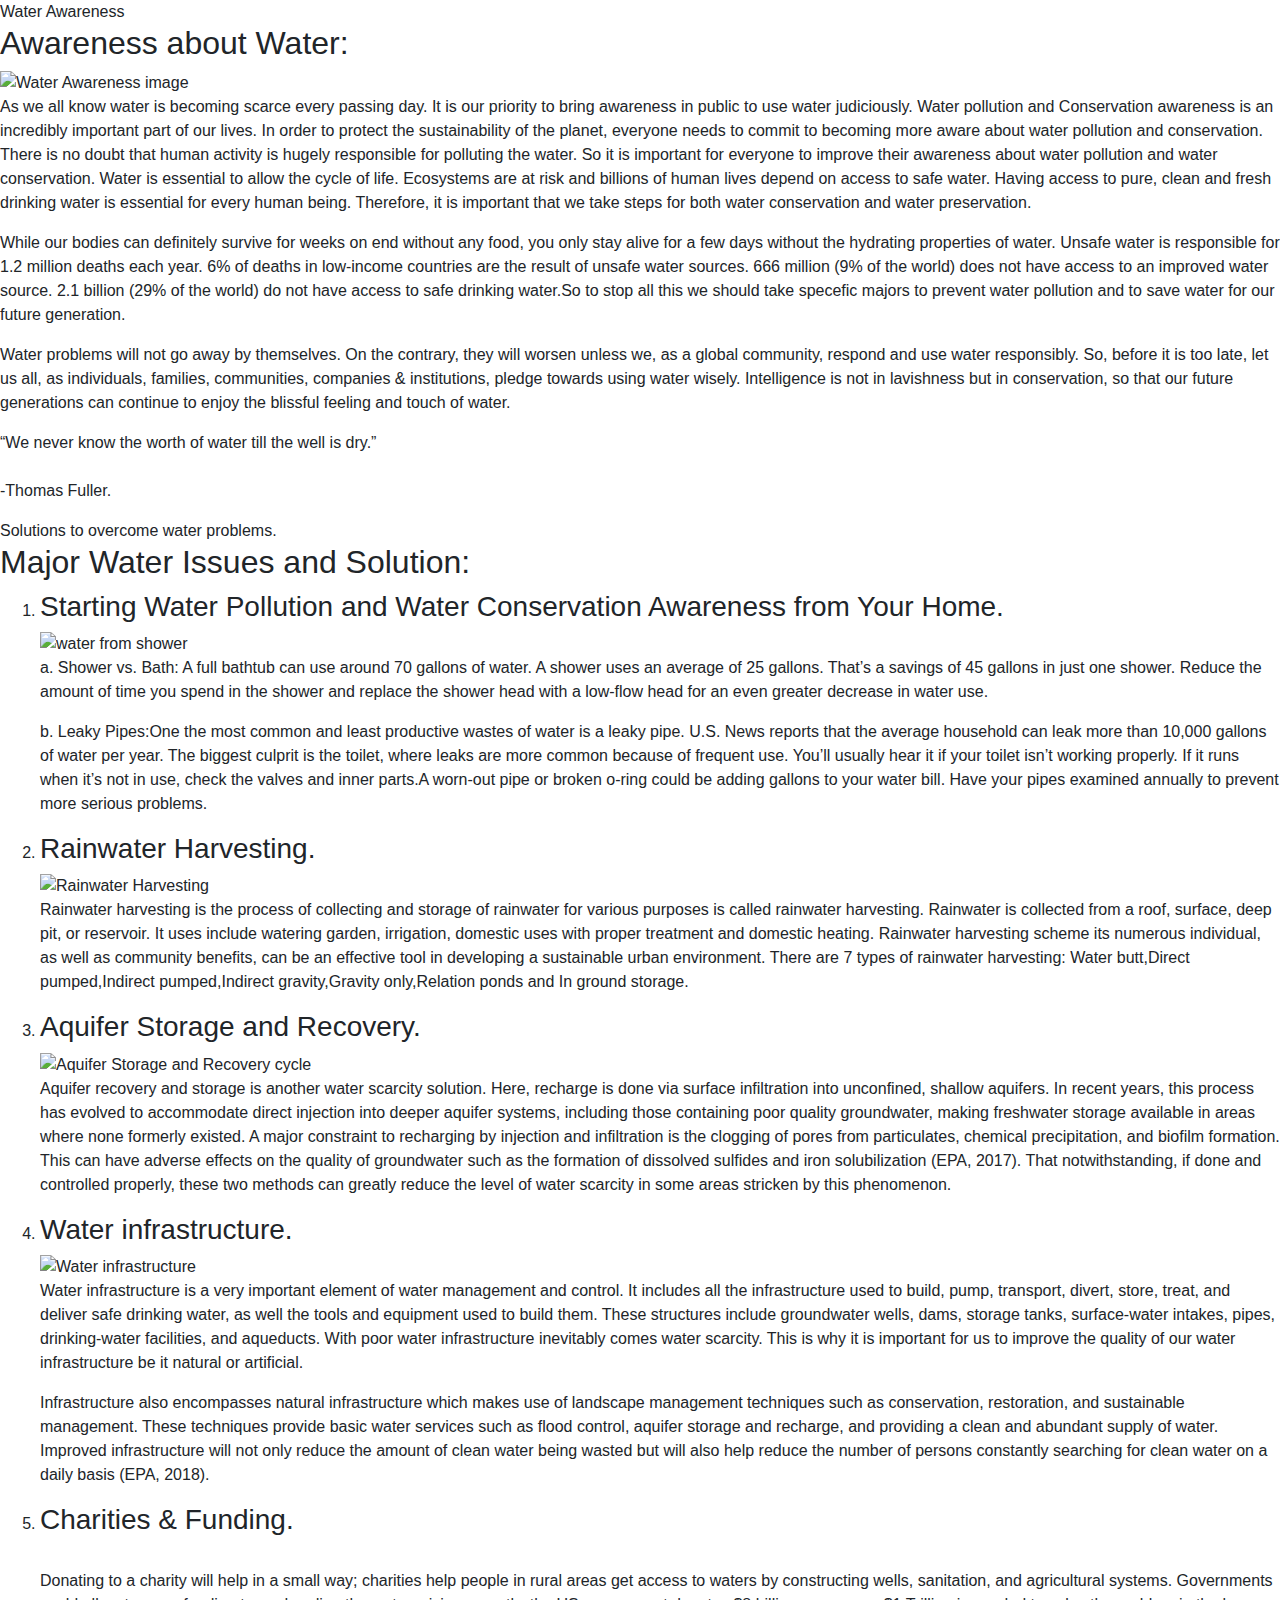
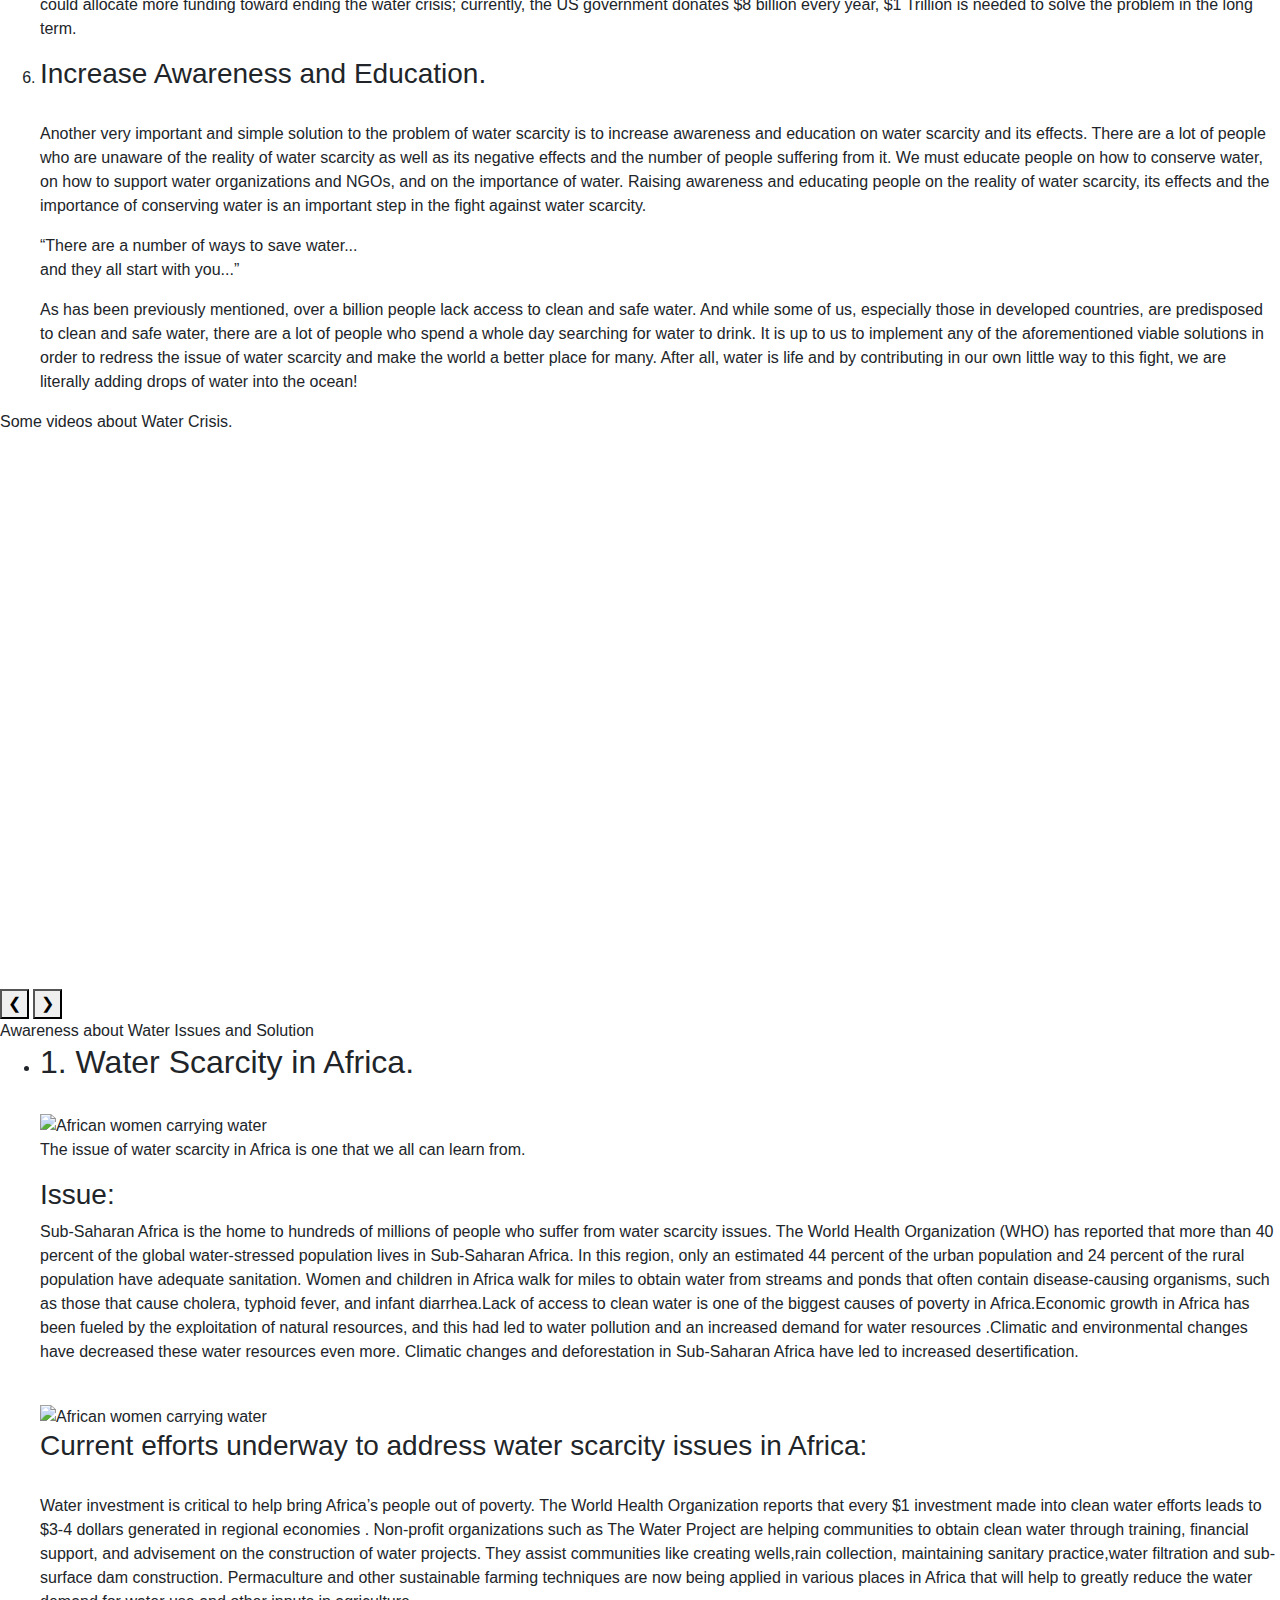
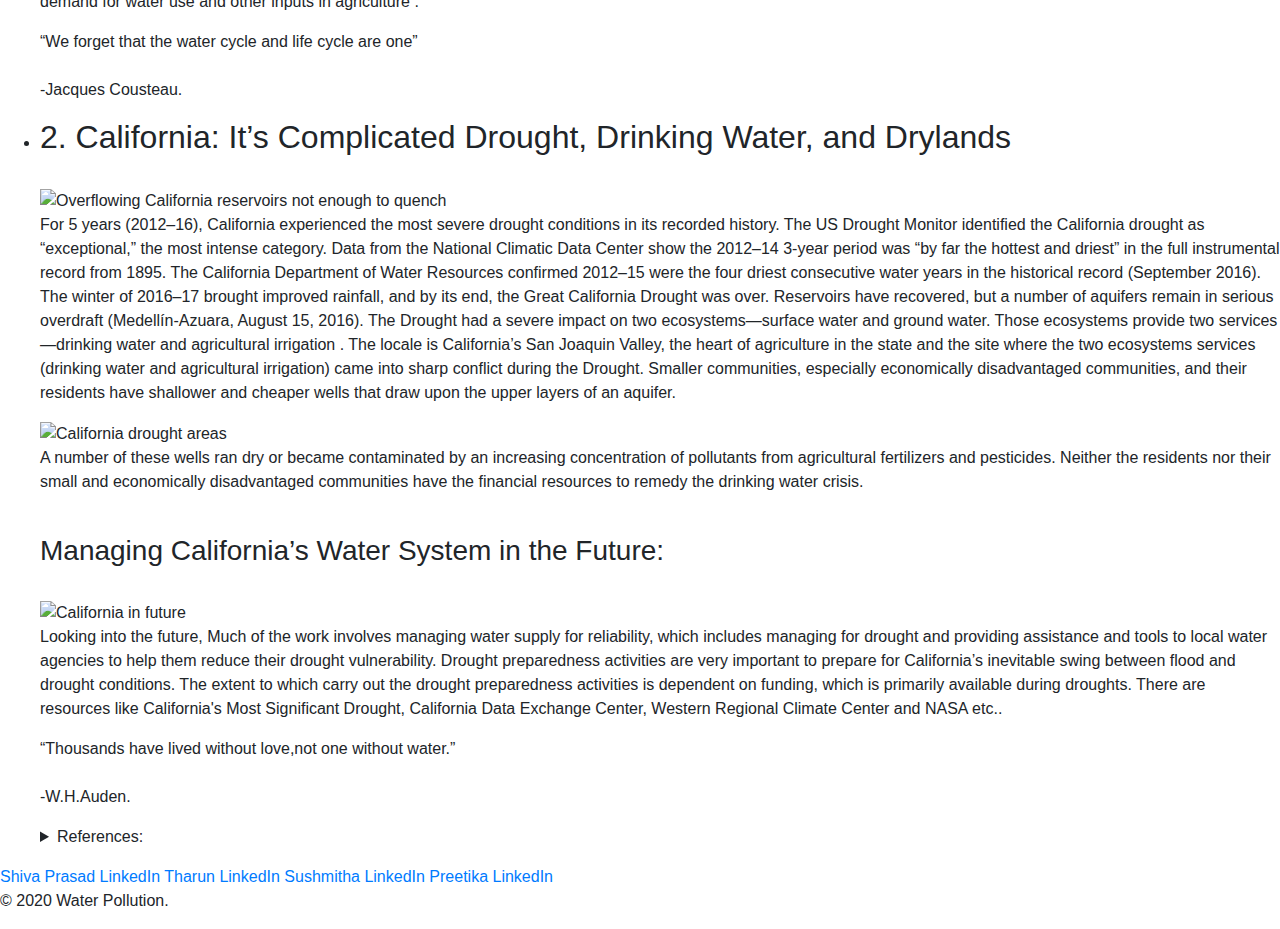
==== Awa.html @ 5475d21a "Add files via upload" ====
<!DOCTYPE html>
<html lang="en" dir="ltr">

<head>
    <meta charset="utf-8">
    <title>Awareness</title>

    <link rel="icon" href="faviconn.ico">
    <link href="https://fonts.googleapis.com/css2?family=Dancing+Script:wght@500&family=Sacramento&display=swap" rel="stylesheet">
    <link href="https://fonts.googleapis.com/css2?family=Ubuntu:wght@400&display=swap" rel="stylesheet">
    <link rel="stylesheet" href="https://stackpath.bootstrapcdn.com/bootstrap/4.5.2/css/bootstrap.min.css" integrity="sha384-JcKb8q3iqJ61gNV9KGb8thSsNjpSL0n8PARn9HuZOnIxN0hoP+VmmDGMN5t9UJ0Z" crossorigin="anonymous">

    <!-- Optional JavaScript -->
    <!-- jQuery first, then Popper.js, then Bootstrap JS -->
    <script src="https://code.jquery.com/jquery-3.5.1.slim.min.js" integrity="sha384-DfXdz2htPH0lsSSs5nCTpuj/zy4C+OGpamoFVy38MVBnE+IbbVYUew+OrCXaRkfj" crossorigin="anonymous"></script>
    <script src="https://cdn.jsdelivr.net/npm/popper.js@1.16.1/dist/umd/popper.min.js" integrity="sha384-9/reFTGAW83EW2RDu2S0VKaIzap3H66lZH81PoYlFhbGU+6BZp6G7niu735Sk7lN" crossorigin="anonymous"></script>
    <script src="https://stackpath.bootstrapcdn.com/bootstrap/4.5.2/js/bootstrap.min.js" integrity="sha384-B4gt1jrGC7Jh4AgTPSdUtOBvfO8shuf57BaghqFfPlYxofvL8/KUEfYiJOMMV+rV" crossorigin="anonymous"></script>
    <link href="https://fonts.googleapis.com/css2?family=Ubuntu:wght@400;700&display=swap" rel="stylesheet">
    <!-- fontawesome -->
    <link rel="stylesheet" href="https://pro.fontawesome.com/releases/v5.10.0/css/all.css" integrity="sha384-AYmEC3Yw5cVb3ZcuHtOA93w35dYTsvhLPVnYs9eStHfGJvOvKxVfELGroGkvsg+p" crossorigin="anonymous" />

    <!-- fonts -->
    <link href="https://fonts.googleapis.com/css2?family=Montserrat:wght@900&family=Ubuntu&display=swap" rel="stylesheet">
    <!-- stylesheet -->
    <link rel="stylesheet" type="text/css" href="Awa.css">
    
    
</head>

<body>
   


    <div class="container">
        <nav class="navbar fixed-top navbar-expand-lg navbar-dark">
            <a href="" class="navbar-brand"><i class="fas fa-hand-holding-water"></i> Save water</a>
            <button class="navbar-toggler" type="button" data-toggle="collapse" data-target="#navbarSupportedContent" aria-controls="navbarSupportedContent" aria-expanded="false" aria-label="Toggle navigation">
                <span class="navbar-toggler-icon"></span>
            </button>
            <div class="collapse navbar-collapse" id="navbarSupportedContent">
                <ul class="navbar-nav ml-auto">
                    <li class="nav-item"><a class="nav-link" href="#aboutus">About us</a></li>
                    <li class="nav-item dropdown">
                        <a class="nav-link dropdown-toggle" href="#" id="navbarDropdown" role="button" data-toggle="dropdown" aria-haspopup="true" aria-expanded="false">
                            Education
                        </a>
                        <div class="dropdown-menu" aria-labelledby="navbarDropdown">
                            <a class="dropdown-item" href="pollution.html">Pollution</a>

                            <a class="dropdown-item" href="#">Conservation</a>
                            <div class="dropdown-divider"></div>
                            <a class="dropdown-item" href="#">Awareness</a>
                        </div>
                    </li>
                    <li class="nav-item"><a class="nav-link">Survey</a></li>
                    <li class="nav-item"><a class="nav-link">News</a></li>
                </ul>
            </div>
        </nav>
    </div>
    <div class="intro">
        <div class="ptext">
            <span class="main-text">Water Awareness</span>
        </div>
    </div>
    <div>
        <h2 class="text_sub_heading section-dark">
            Awareness about Water:
        </h2>
        <section class="section section-dark">
            <img class="float_left_small" src="https://external-content.duckduckgo.com/iu/?u=https%3A%2F%2Ftse2.mm.bing.net%2Fth%3Fid%3DOIP.rm6UCIFudMTGlBUBMIWMFQHaEh%26pid%3DApi&f=1" alt="Water Awareness image">
            <p>As we all know water is becoming scarce every passing day. It is our priority to bring awareness in public to use water judiciously.
                Water pollution and Conservation awareness is an incredibly important part of our lives. In order to protect the sustainability of the planet, everyone needs to commit to becoming more aware about water pollution and conservation.
                There is no doubt that human activity is hugely responsible for polluting the water.
                So it is important for everyone to improve their awareness about water pollution and water conservation. Water is essential to allow the cycle of life. Ecosystems are at risk and billions of human lives depend on access to safe water.
                 Having access to pure, clean and fresh drinking water is essential for every human being.
                 Therefore, it is important that we take steps for both water conservation and water preservation.
                 </p>
                
            <p>While our bodies can definitely survive for weeks on end without any food, you only stay alive for a few days without the hydrating properties of water.
                Unsafe water is responsible for 1.2 million deaths each year.
               6% of deaths in low-income countries are the result of unsafe water sources.
               666 million (9% of the world) does not have access to an improved water source.
               2.1 billion (29% of the world) do not have access to safe drinking water.So to stop all this we should take specefic majors to prevent water pollution and to save water for our future generation.</p>
            <p>Water problems will not go away by themselves. On the contrary, they will worsen unless we,
                as a global community, respond and use water responsibly. So, before it is too late, let us all, as
                individuals, families, communities, companies & institutions, pledge towards using water
                wisely. Intelligence is not in lavishness but in conservation, so that our future generations can
                continue to enjoy the blissful feeling and touch of water.</p>
            <p class="para1">“We never know the worth of water till the well is dry.”<br><br>
            -Thomas Fuller.</p>

        </section>
    </div>
    <div class="img2">
        <div class="ptext">
            <span class="main-text">Solutions to overcome water problems.</span>

        </div>
    </div>
    <div class="section section-dark">
        <div>
            <h2 class="h2_text">Major Water Issues and Solution:</h2>
            <ol class="causes">
                <li>
                    <div class="major_causes">
                        <h3>Starting Water Pollution and Water Conservation Awareness from Your Home.</h3>
                        <img class="float_left_small" src="water4.png" alt="water from shower">
                        <p>a. Shower vs. Bath:
                            A full bathtub can use around 70 gallons of water. A shower uses an average of 25 gallons. That’s a savings of 45 gallons in just one shower.
                            Reduce the amount of time you spend in the shower and replace the shower head with a low-flow head for an even greater decrease in water use.
                        </p>
                        <p>b. Leaky Pipes:One the most common and least productive wastes of water is a leaky pipe. U.S. News reports that the average household can leak more than 10,000 gallons of water per year. The biggest culprit is the toilet, where leaks are more common because of frequent use. 
                            You’ll usually hear it if your toilet isn’t working properly. If it runs when it’s not in use, check the valves and inner parts.A worn-out pipe or broken o-ring could be adding gallons to your water bill. Have your pipes examined annually to prevent more serious problems. </p>
                    </div>
                </li>
                <li>
                    <div class="major_causes">
                        <h3>Rainwater Harvesting.</h3>
                        <img class="float_right_small" src="https://external-content.duckduckgo.com/iu/?u=http%3A%2F%2Fthepatriot.in%2Fwp-content%2Fuploads%2F2019%2F08%2FRain-Water-Harvesting-By-Surya-Solar-954x800.jpg&f=1&nofb=1" alt="Rainwater Harvesting">
                        <p>Rainwater harvesting is the process of collecting and storage of rainwater for various purposes is called rainwater harvesting.
                             Rainwater is collected from a roof, surface, deep pit, or reservoir. It uses include watering garden, irrigation, domestic uses with proper treatment and domestic heating.
                             Rainwater harvesting scheme its numerous individual, as well as community benefits, can be an effective tool in developing a sustainable urban environment.
                             There are 7 types of rainwater harvesting: Water butt,Direct pumped,Indirect pumped,Indirect gravity,Gravity only,Relation ponds and In ground storage.</p>
                             
                    </div>
                </li>
                <li>
                    <div class="major_causes">
                        <h3> Aquifer Storage and Recovery.</h3>
                        <img class="float_left_small" src="https://external-content.duckduckgo.com/iu/?u=https%3A%2F%2Fwww.researchgate.net%2Fprofile%2FGualbert_Oude_Essink%2Fpublication%2F272151148%2Ffigure%2Fdownload%2Ffig29%2FAS%3A613861698846743%401523367442348%2FSystem-of-Aquifer-Storage-and-Recovery-well-Maliva-and-Missimer-2010.png&f=1&nofb=1" alt="Aquifer Storage and Recovery cycle">
                        <p>Aquifer recovery and storage is another water scarcity solution. Here, recharge is done via surface infiltration into unconfined, shallow aquifers.
                            In recent years, this process has evolved to accommodate direct injection into deeper aquifer systems, including those containing poor quality groundwater, 
                            making freshwater storage available in areas where none formerly existed. A major constraint to recharging by injection and infiltration is the clogging of pores from particulates, chemical precipitation, and biofilm formation. This can have adverse effects on the quality of groundwater such as the formation of dissolved sulfides and iron solubilization (EPA, 2017).
                            That notwithstanding, if done and controlled properly, these two methods can greatly reduce the level of water scarcity in some areas stricken by this phenomenon.
                            </p>
                    </div>
                </li>
                <li>
                    <div class="major_causes">
                        <h3>Water infrastructure.</h3>
                        <img class="float_right_small" src="https://worldwaterreserve.com/wp-content/uploads/2018/06/architecture-1851116_1920.jpg" alt="Water infrastructure">
                        <p>Water infrastructure is a very important element of water management and control. It includes all the infrastructure used to build, pump, transport, divert, store, treat, and deliver safe drinking water, as well the tools and equipment used to build them.
                             These structures include groundwater wells, dams, storage tanks, surface-water intakes, pipes, drinking-water facilities, and aqueducts.
                              With poor water infrastructure inevitably comes water scarcity. This is why it is important for us to improve the quality of our water infrastructure be it natural or artificial.</p>
                            <p>Infrastructure also encompasses natural infrastructure which makes use of landscape management techniques such as conservation, restoration, and sustainable management.
                             These techniques provide basic water services such as flood control, aquifer storage and recharge, and providing a clean and abundant supply of water. 
                             Improved infrastructure will not only reduce the amount of clean water being wasted but will also help reduce the number of persons constantly searching for clean water on a daily basis (EPA, 2018).</p>

                    </div>
                </li>
                <li>
                    <div class="major_causes">
                        <h3>Charities & Funding.</h3>
                        <img class="float_left_small" src="https://external-content.duckduckgo.com/iu/?u=https%3A%2F%2Fwww.sbs.com.au%2Ftopics%2Fsites%2Fsbs.com.au.topics%2Ffiles%2Fstyles%2Ffull%2Fpublic%2Fgettyimages-846330808.jpg%3Fitok%3DHHO8TSIQ%26mtime%3D1512951539&f=1&nofb=1" alt="">
                        <p>Donating to a charity will help in a small way; charities help people in rural areas get access to waters by constructing wells, sanitation, and agricultural systems.
                            Governments could allocate more funding toward ending the water crisis; currently,
                             the US government donates $8 billion every year, $1 Trillion is needed to solve the problem in the long term.
                        </p>
                    </div>
                </li>
                <li>
                    <div class="major_causes">
                        <h3>Increase Awareness and Education.</h3>
                        <img class="float_right_small" src="https://worldwaterreserve.com/wp-content/uploads/2018/06/woman-s-eyes.webp" alt="">
                        <p>Another very important and simple solution to the problem of water scarcity is to increase awareness and education on water scarcity and its effects.
                             There are a lot of people who are unaware of the reality of water scarcity as well as its negative effects and the number of people suffering from it. We must educate people on how to conserve water,
                              on how to support water organizations and NGOs, and on the importance of water. Raising awareness and educating people on the reality of water scarcity,
                             its effects and the importance of conserving water is an important step in the fight against water scarcity.</p>

                    </div>
                </li>
                <p class="para1">“There are a number of ways to save water...<br>and they all start with you...”</p>
                    <div class="major_causes">
                        <p>As has been previously mentioned, over a billion people lack access to clean and safe water. And while some of us,
                             especially those in developed countries, are predisposed to clean and safe water, there are a lot of people who spend a whole day searching for water to drink.
                              It is up to us to implement any of the aforementioned viable solutions in order to redress the issue of water scarcity and make the world a better place for many. After all, water is life and by contributing in our own little way to this fight, we are literally adding drops of water into the ocean!

                        </p>
                    </div>
            </ol>
        </div>
    </div>

    <div class="img3">
        <div class="ptext">
            <span class="main-text">Some videos about Water Crisis.</span>

        </div>
    </div>
    <section>

        <div class="content display-container">

            <iframe id="video" class="mySlides" width="800" height="555" src="https://www.youtube-nocookie.com/embed/C65iqOSCZOY" frameborder="0" allow="accelerometer; autoplay; clipboard-write; encrypted-media; gyroscope; picture-in-picture" allowfullscreen></iframe>
            
            <iframe id="video" class="mySlides" width="800" height="555" src="https://www.youtube-nocookie.com/embed/H0hk_5Plv5U" frameborder="0" allow="accelerometer; autoplay; clipboard-write; encrypted-media; gyroscope; picture-in-picture" allowfullscreen></iframe>

            <iframe id="video" class="mySlides" width="800" height="555" src="https://www.youtube-nocookie.com/embed/USUCHHdmlIc" frameborder="0" allow="accelerometer; autoplay; clipboard-write; encrypted-media; gyroscope; picture-in-picture" allowfullscreen></iframe>
            
            <iframe id="video" class="mySlides" width="800" height="555" src="https://www.youtube-nocookie.com/embed/2NFrHVjAs_g" frameborder="0" allow="accelerometer; autoplay; clipboard-write; encrypted-media; gyroscope; picture-in-picture" allowfullscreen></iframe>
            
            <iframe id="video" class="mySlides" width="800" height="555" src="https://www.youtube-nocookie.com/embed/lrst59O9Q1Q" frameborder="0" allow="accelerometer; autoplay; clipboard-write; encrypted-media; gyroscope; picture-in-picture" allowfullscreen></iframe>

              
          <button id="button" class="display-left" onclick="plusDivs(-1)">&#10094;</button>

          <button id="button" class="display-right" onclick="plusDivs(1)">&#10095;</button>
        
        </div>
        <script src="Awa.js" type="text/javascript"></script>
            
        
       
    </section>
    <div class="img4">
        <div class="ptext">
            <span class="main-text">Awareness about Water Issues and Solution</span>

        </div>
    </div>
    <section>
        <div class="section-dark section">
            <div class="">
                <ul>
                    <li>
                        <div class="major_causes">
                            <h2>1. Water Scarcity in Africa.</h2><br>
                            <img class="float_left_small" src="https://external-content.duckduckgo.com/iu/?u=https%3A%2F%2Fcms.qz.com%2Fwp-content%2Fuploads%2F2017%2F07%2Fwater.jpg%3Fquality%3D75%26strip%3Dall%26w%3D1400&f=1&nofb=1" alt="African women carrying water">
                            <p>The issue of water scarcity in Africa is one that we all can learn from. </p>
                            <h3>Issue:</h3><p>Sub-Saharan Africa is the home to hundreds of millions of people who suffer from water scarcity issues. The World Health Organization (WHO) has reported that more than 40 percent of the global water-stressed population lives in Sub-Saharan Africa.
                                 In this region, only an estimated 44 percent of the urban population and 24 percent of the rural population have adequate sanitation.
                                 Women and children in Africa walk for miles to obtain water from streams and ponds that often contain disease-causing organisms,
                                  such as those that cause cholera, typhoid fever, and infant diarrhea.Lack of access to clean water is one of the biggest causes of poverty in Africa.Economic growth in Africa has been fueled by the exploitation of natural resources, and this had led to water pollution and an increased demand for water resources .Climatic and environmental changes have decreased these water resources even more. 
                                  Climatic changes and deforestation in Sub-Saharan Africa have led to increased desertification.  </p><br>
                                  <img class="float_right_small" src="https://greentumble.com/wp-content/uploads/2015/09/watering-crop-africa.jpg" alt="African women carrying water">
                                  <h3>Current efforts underway to address water scarcity issues in Africa:</h3><br>
                                  <p>Water investment is critical to help bring Africa’s people out of poverty. 
                                      The World Health Organization reports that every $1 investment made into clean water efforts leads to $3-4 dollars generated in regional economies .
                                      Non-profit organizations such as The Water Project are helping communities to obtain clean water through training, financial support, and advisement on the construction of water projects. 
                                      They assist communities like creating wells,rain collection, maintaining sanitary practice,water filtration and sub-surface dam construction.
                                      Permaculture and other sustainable farming techniques are now being applied in various places in Africa that will help to greatly reduce the water demand for water use and other inputs in agriculture .
                                </p>
                        </div>
                    </li>
                    <p class="para1">“We forget that the water cycle and life cycle are one”<br><br>
                        -Jacques Cousteau.</p>
                    <li>
                        <div class="major_causes">
                            <h2>2. California: It’s Complicated Drought, Drinking Water, and Drylands</h2><br>
                            <img class="float_left_small"src="https://external-content.duckduckgo.com/iu/?u=http%3A%2F%2Fstatic.nautil.us%2F6676_28bda53c86d37e275a3ebfdc113b1f59.jpg&f=1&nofb=1" alt="Overflowing California reservoirs not enough to quench">
                            <p> For 5 years (2012–16), California experienced the most severe drought conditions in its recorded history.
                                The US Drought Monitor identified the California drought as “exceptional,” the most intense category. Data from the National Climatic Data Center show the 2012–14 3-year period was “by far the hottest and driest” in the full instrumental record from 1895.
                                The California Department of Water Resources confirmed 2012–15 were the four driest consecutive water years in the historical record (September 2016). The winter of 2016–17 brought improved rainfall, and by its end, the Great California Drought was over.
                                Reservoirs have recovered, but a number of aquifers remain in serious overdraft (Medellín-Azuara, August 15, 2016). The Drought had a severe impact on two ecosystems—surface water and ground water. Those ecosystems provide two services—drinking water and agricultural irrigation .
                                The locale is California’s San Joaquin Valley, the heart of agriculture in the state and the site where the two ecosystems services (drinking water and agricultural irrigation) came into sharp conflict during the Drought. Smaller communities, especially economically disadvantaged communities, and their residents have shallower and cheaper wells that draw upon the upper layers of an aquifer.
                                </p>
                                <img class="image"src="https://external-content.duckduckgo.com/iu/?u=https%3A%2F%2Fcdn1.dailyhealthpost.com%2Fwp-content%2Fuploads%2F2015-07-08-water-supply-solution-for-california-drought-11239-2-fb-2.jpg&f=1&nofb=1" alt="California drought areas">
                                <p>
                                    A number of these wells ran dry or became contaminated by an increasing concentration of pollutants from agricultural fertilizers and pesticides. Neither the residents nor their small and economically disadvantaged communities have the financial resources to remedy the drinking water crisis. </p><br>
                            <h3>Managing California’s Water System in the Future:</h3><br>
                            <img class="float_right_small"src="https://external-content.duckduckgo.com/iu/?u=http%3A%2F%2Fgdb.voanews.com%2F8AFAAE77-52DC-4B50-98BA-E58837B41E29_mw1024_s_n.png&f=1&nofb=1" alt=" California in future ">
                            <p> Looking into the future, Much of the work involves managing water supply for reliability, which includes managing for drought and providing assistance and tools to local water agencies to help them reduce their drought vulnerability. Drought preparedness activities are very important to prepare for California’s inevitable swing between flood and drought conditions.
                            The extent to which carry out the drought preparedness activities is dependent on funding, which is primarily available during droughts.
                        There are resources like California's Most Significant Drought, California Data Exchange Center, Western Regional Climate Center and NASA etc.. </p>
                        </div>
                    </li>
                    <p class="para1">“Thousands have lived without love,not one without water.”<br><br>
                        -W.H.Auden.</p>
                        <details >
                            <summary class="reference">References:</summary>
                                <ol>
                                    <li>Wheeler, W. (2012, December 2). Global water crisis: too little, too much, or lack of a plan?. Christian Science Monitor. p. N.PAG.</li>
                                    <li>California Energy Commission, California's Water-Energy Relationship (November 2005),
                                        p.8</li>
                                    <li>Das, M. 2007. Clean India action for water, www.google.com</li>
                                    <li>Water - Use It Wisely. U.S. multi-city public outreach program. Park & Co., Phoenix, AZ.
                                        Accessed 2010-02-02.</li>
                                    <li>Environment & water India, 2000. 3rd Annual International Exhibition, Conference.</li>
                                    <li>Geerts, S., Raes, D., 2009. Deficit irrigation as an on-farm strategy to maximize crop water
                                        productivity in dry areas. Agric. Water Manage. 96, 1275-1284.</li>
                                    <li>A fresh approach to water. (2008). Nature, 452(7185), 253.</li>
                                </ol>
                        </details>
        </div>
    </section>
    <div class="">

    </div>



    <div class="bottom-container">
        <a class="footer-link" href="https://thoptharun.engineer/">Shiva Prasad LinkedIn</a>
        <a class="footer-link" href="https://www.linkedin.com/in/tharun-badavath-19942317b/">Tharun LinkedIn</a>
        <a class="footer-link" href="https://www.instagram.com/tharun_nayak14//">Sushmitha LinkedIn</a>
        <a class="footer-link" href="https://thoptharun.engineer/">Preetika LinkedIn</a>

    </div>
    <p class="copy">© 2020 Water Pollution.</p>
</body>

</html>
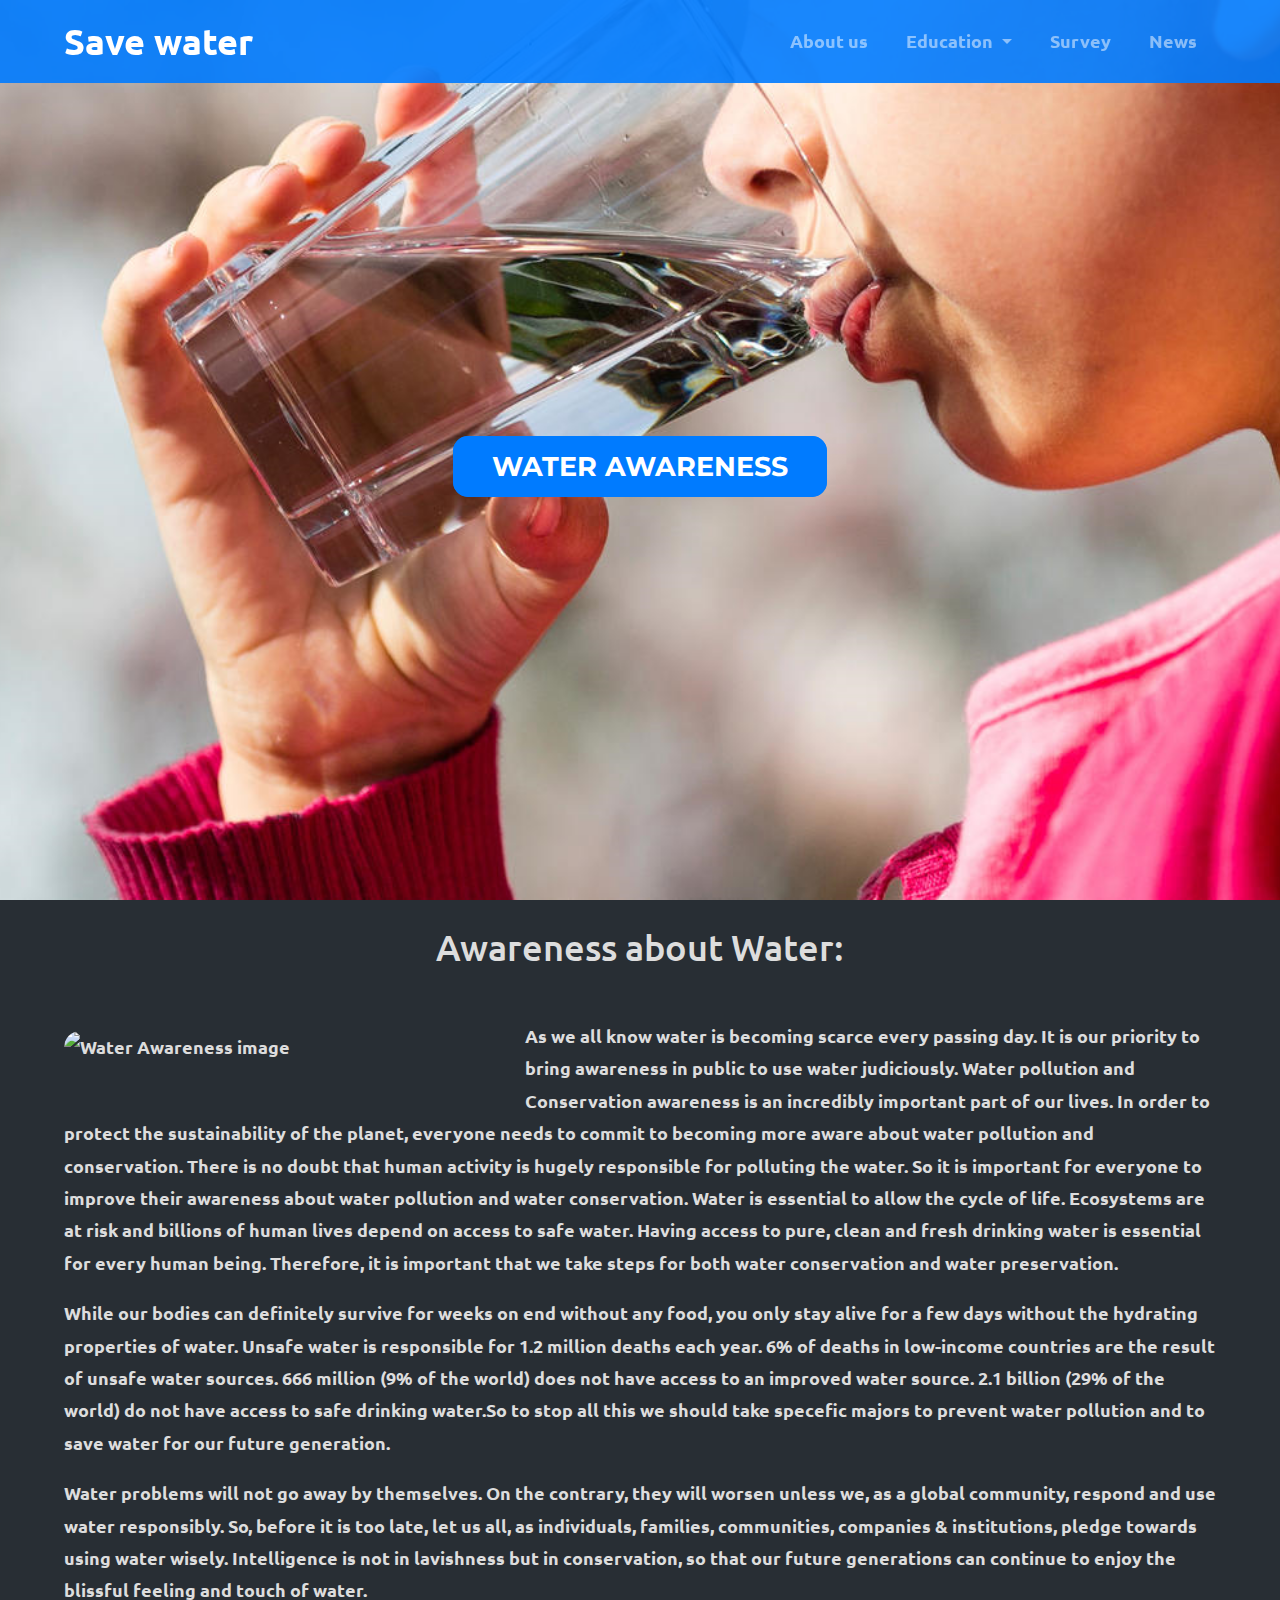
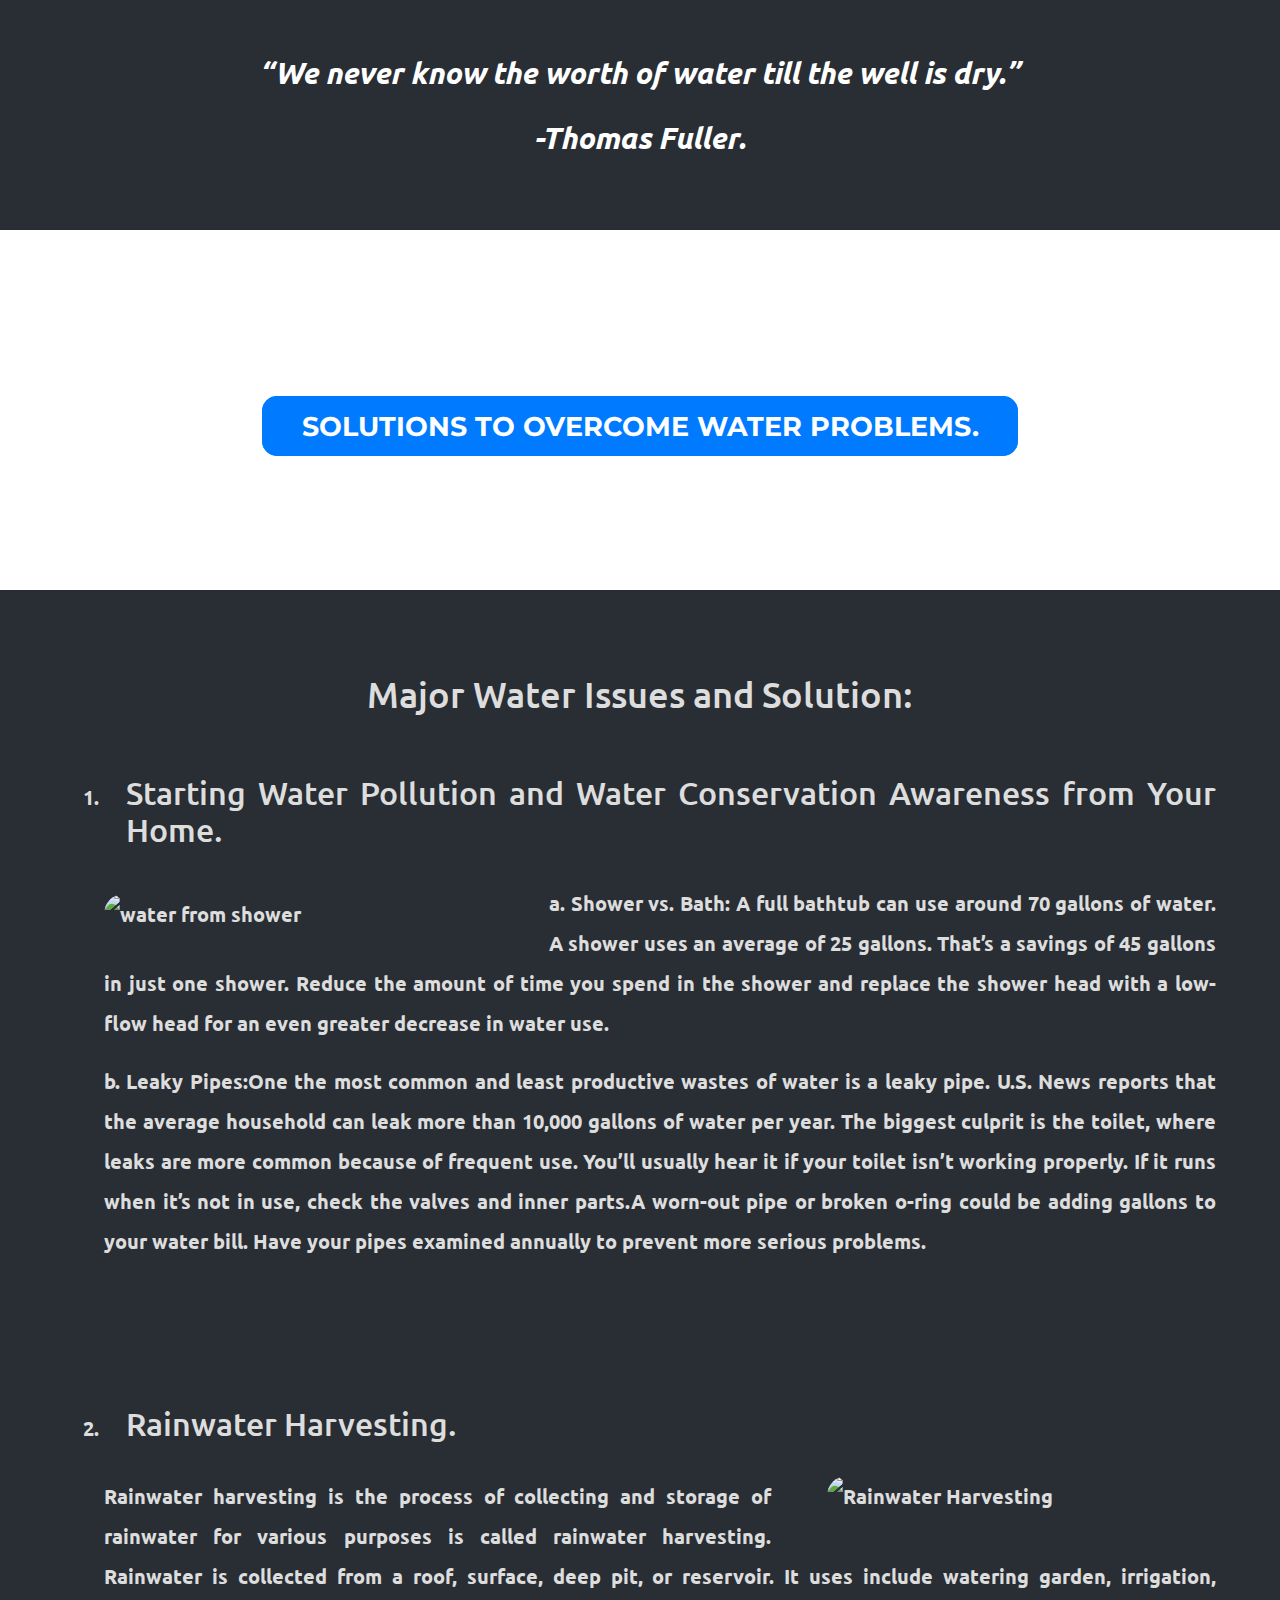
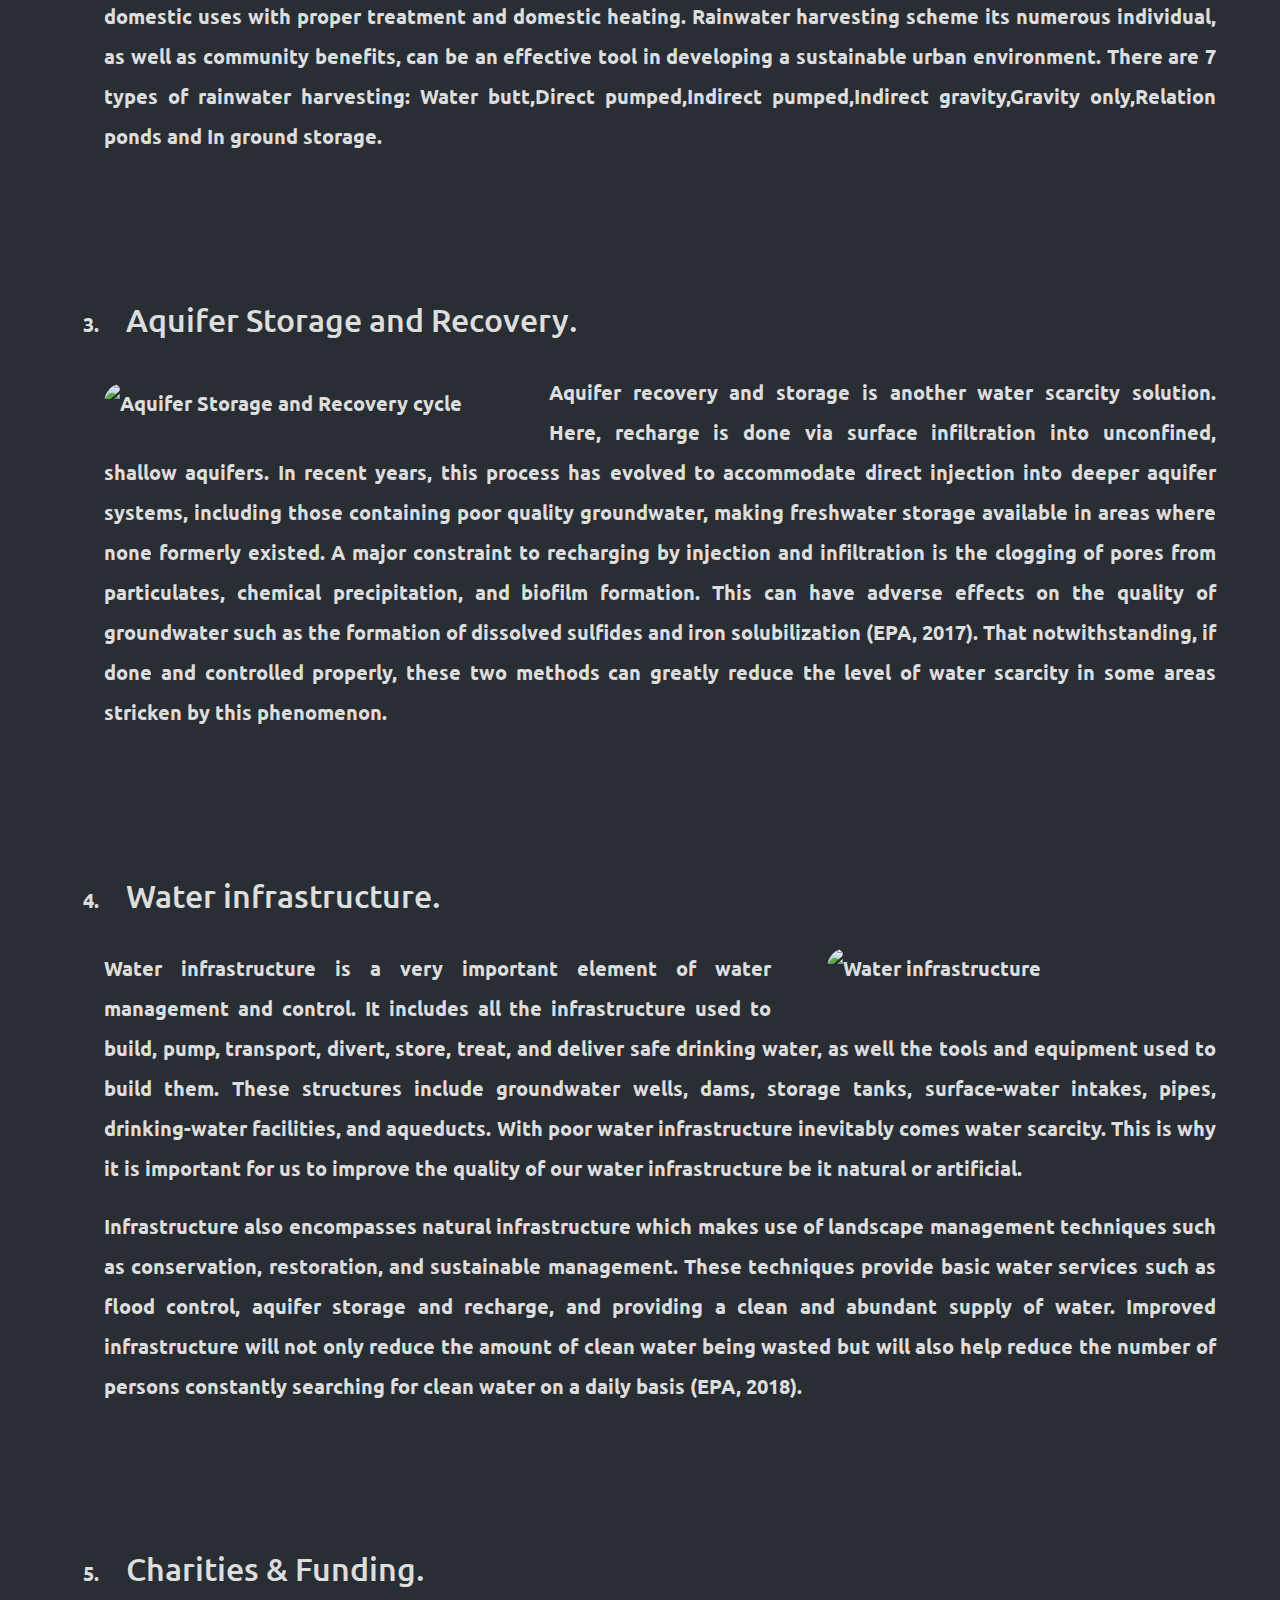
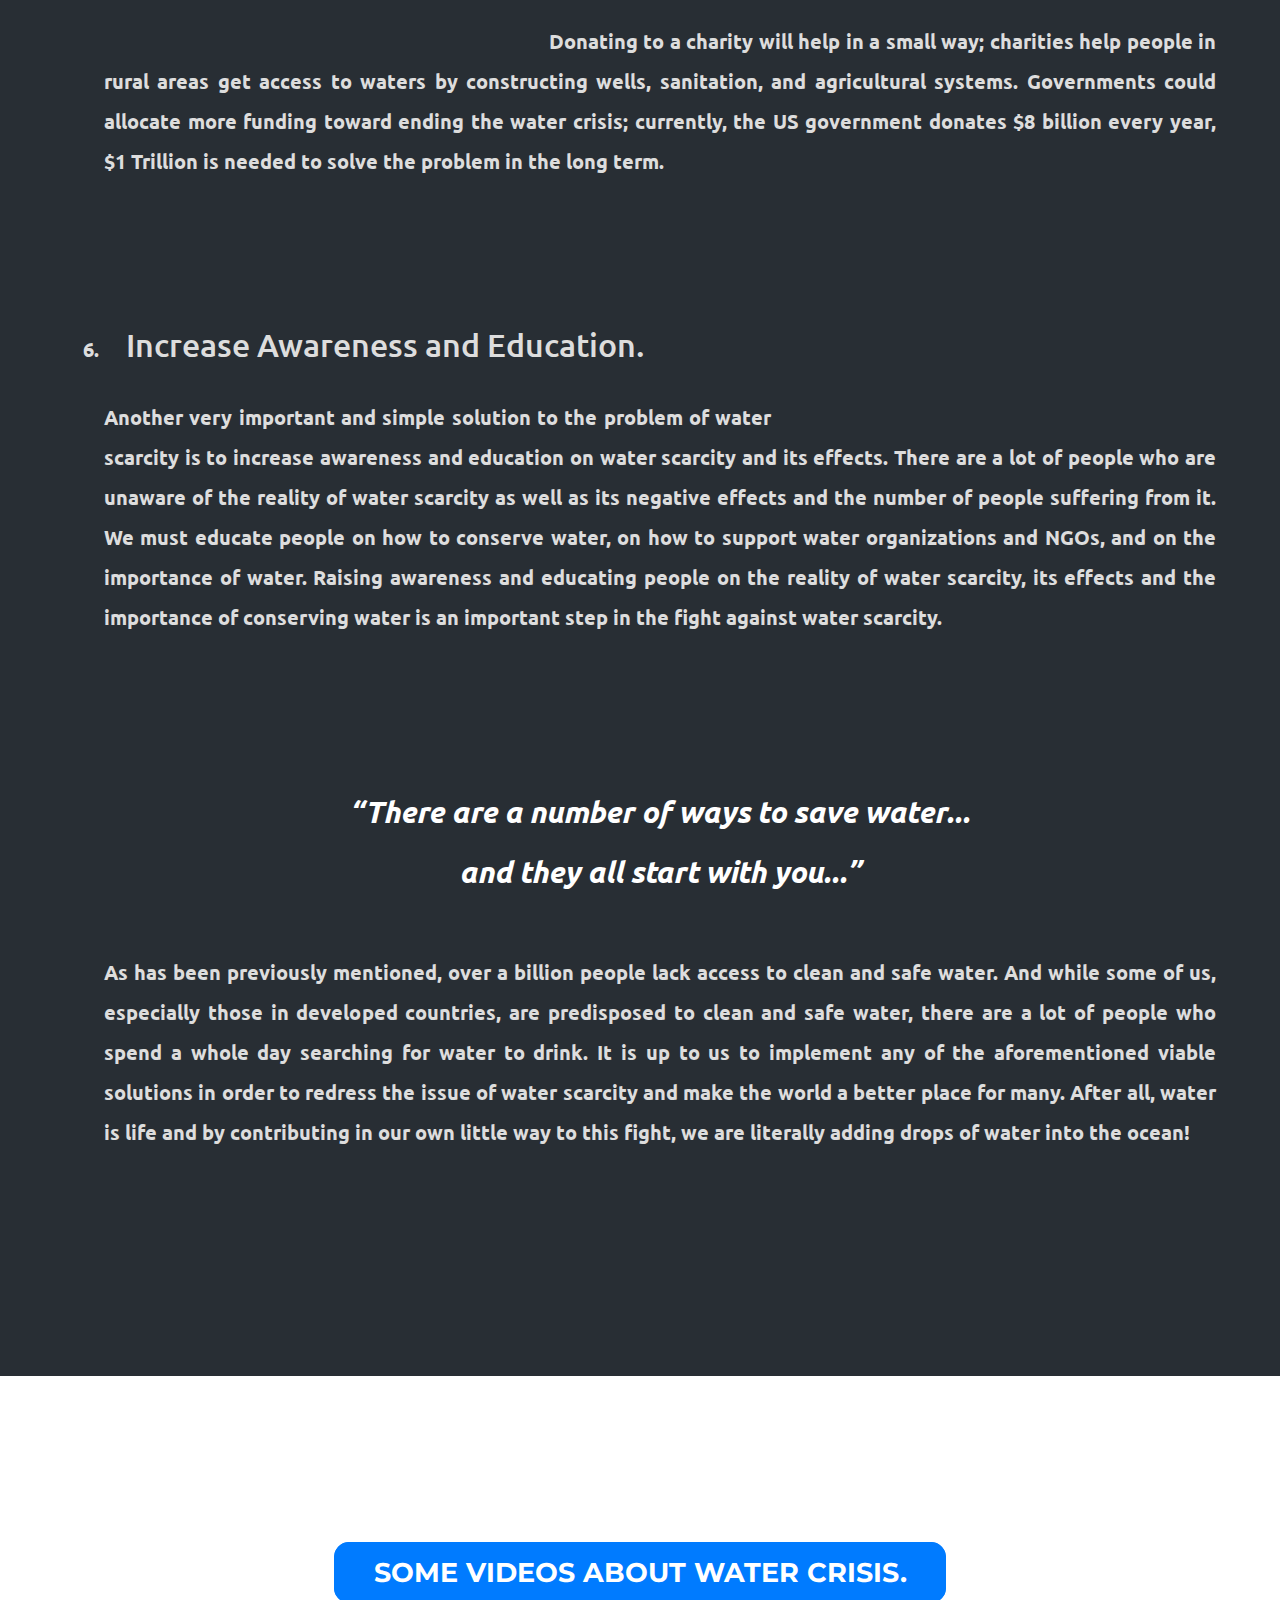
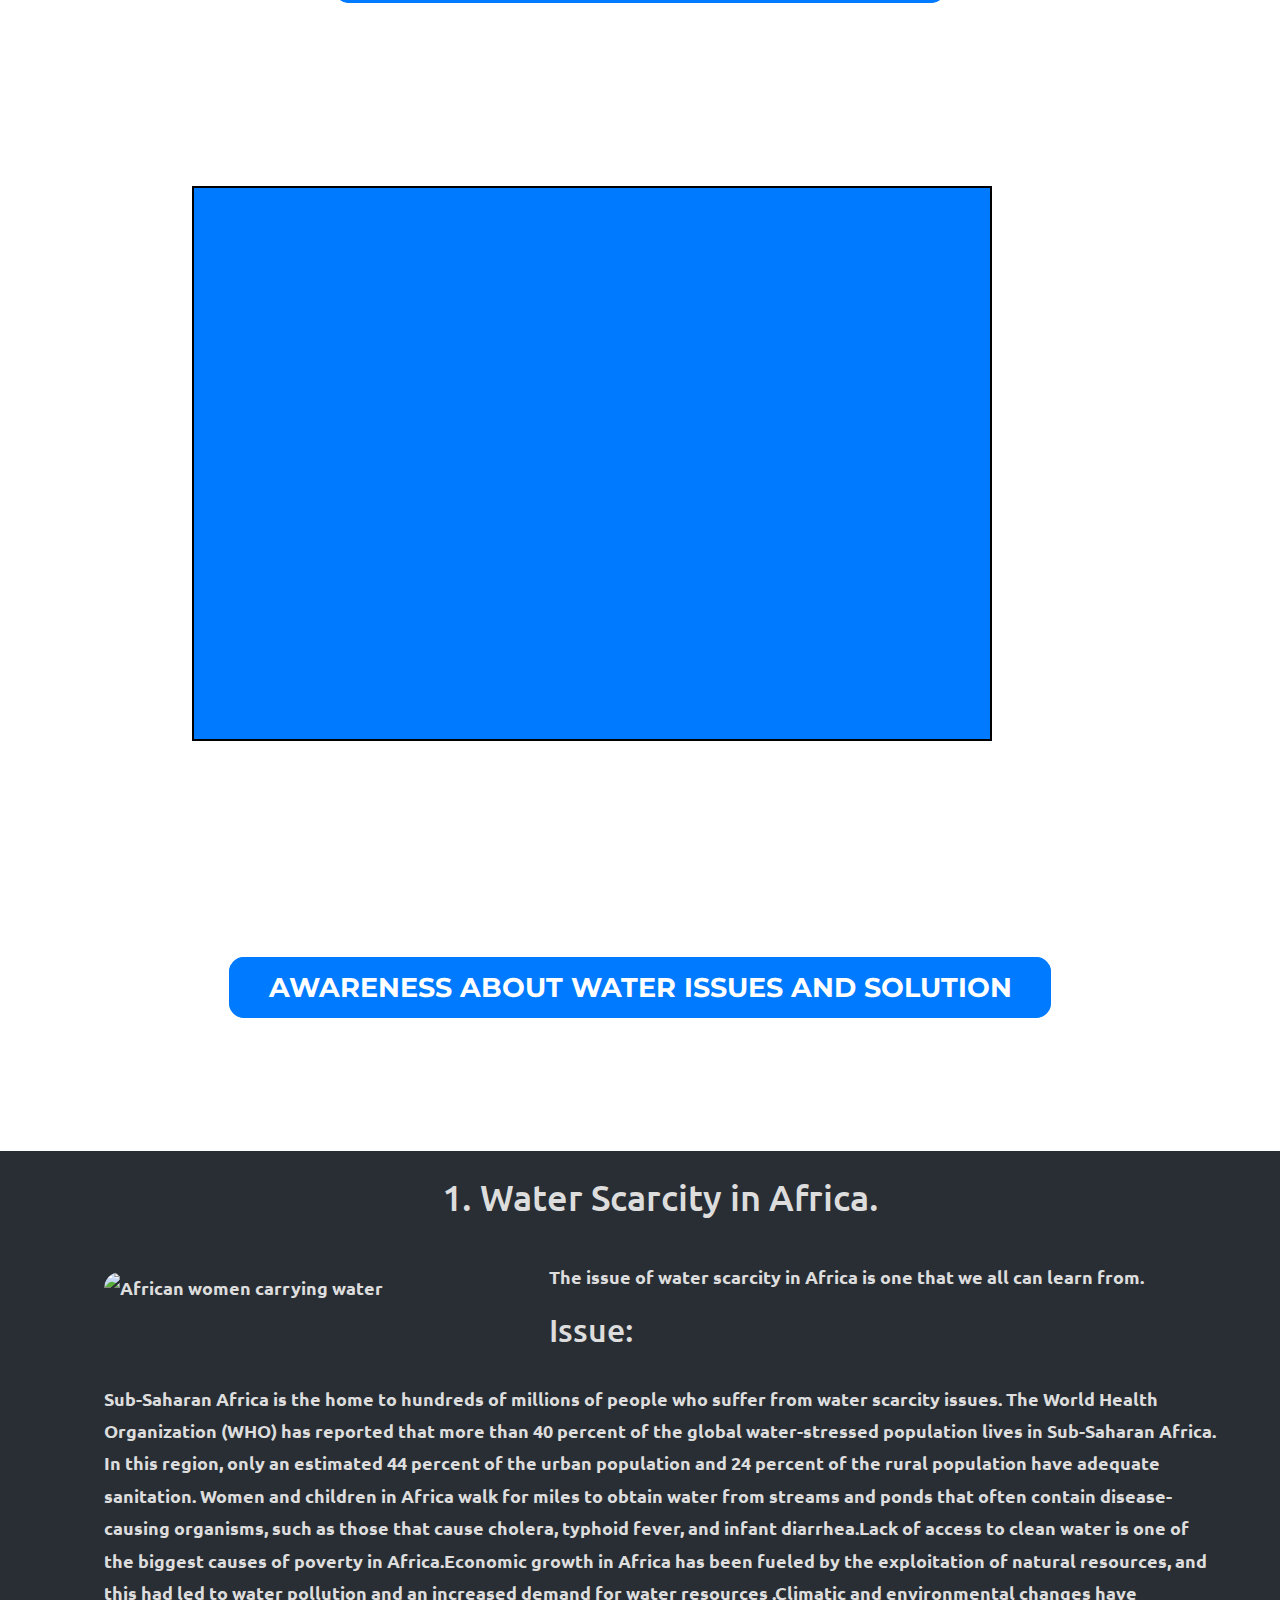
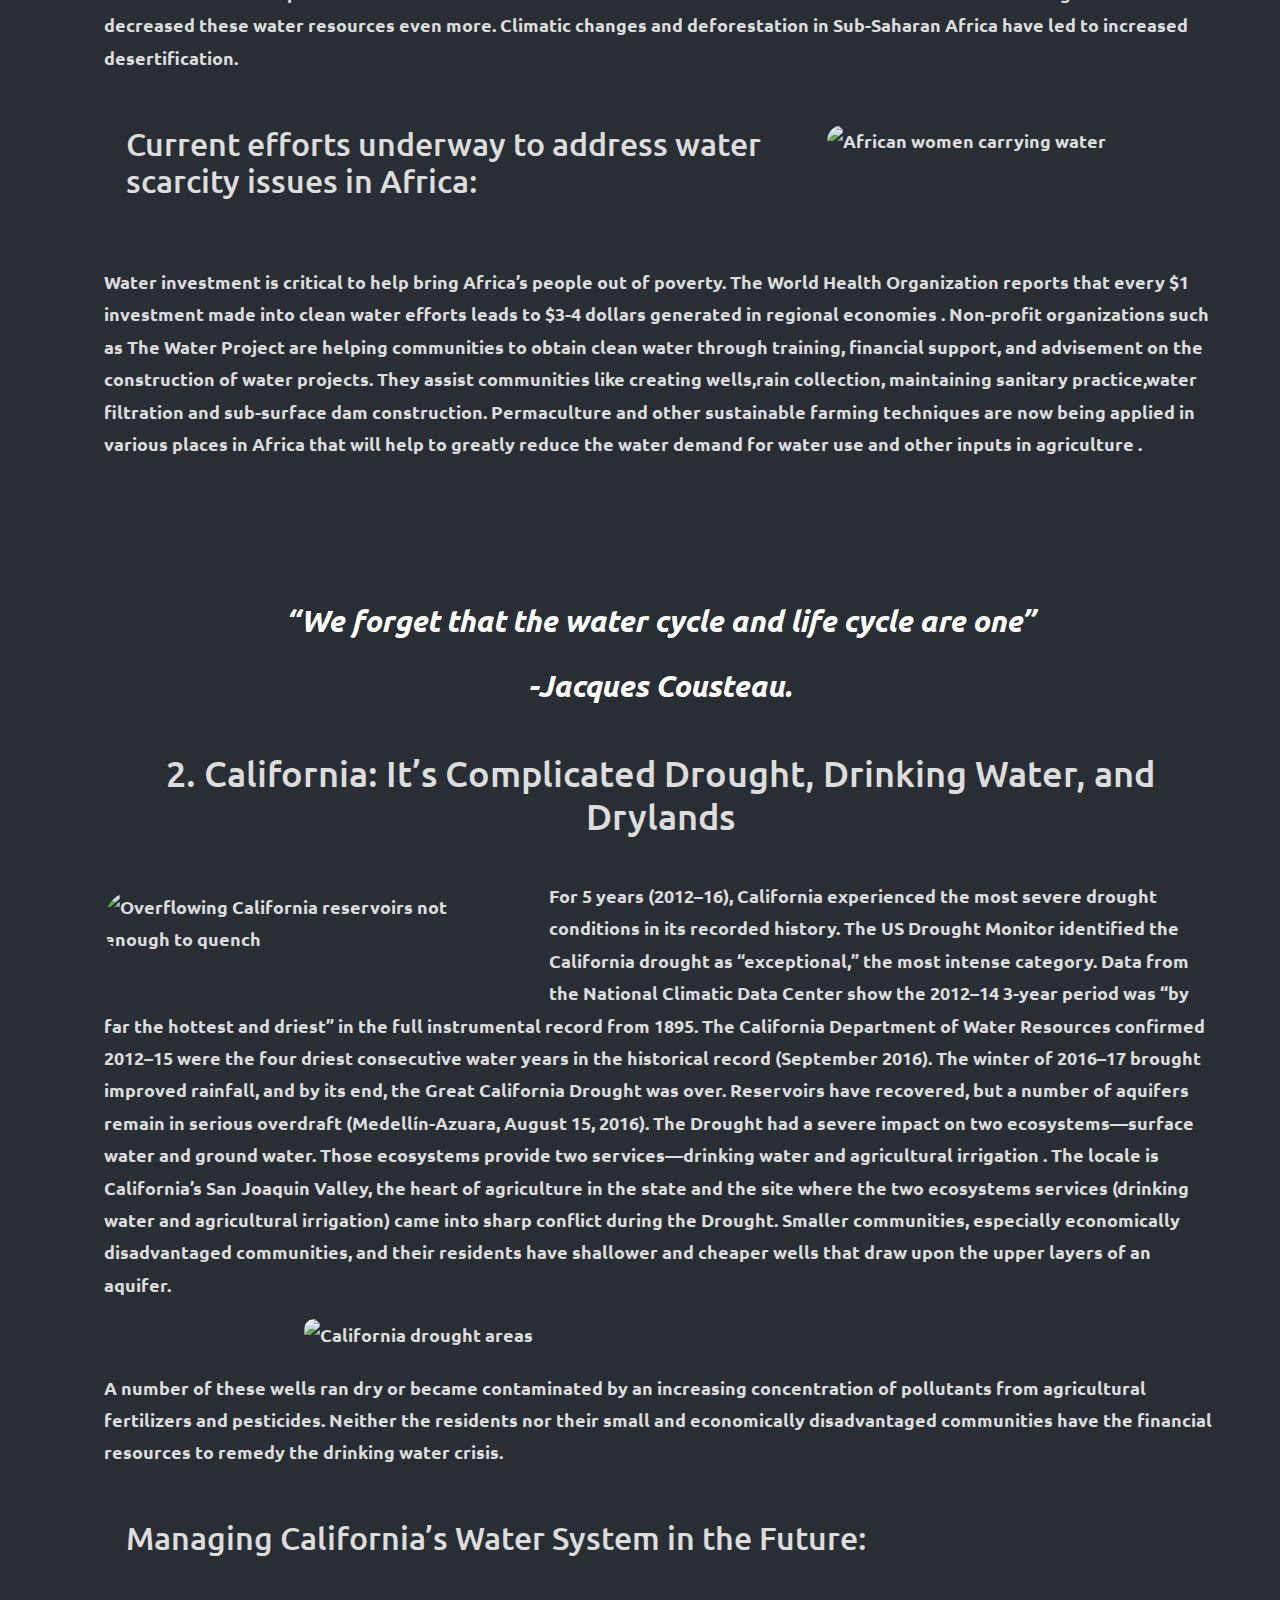
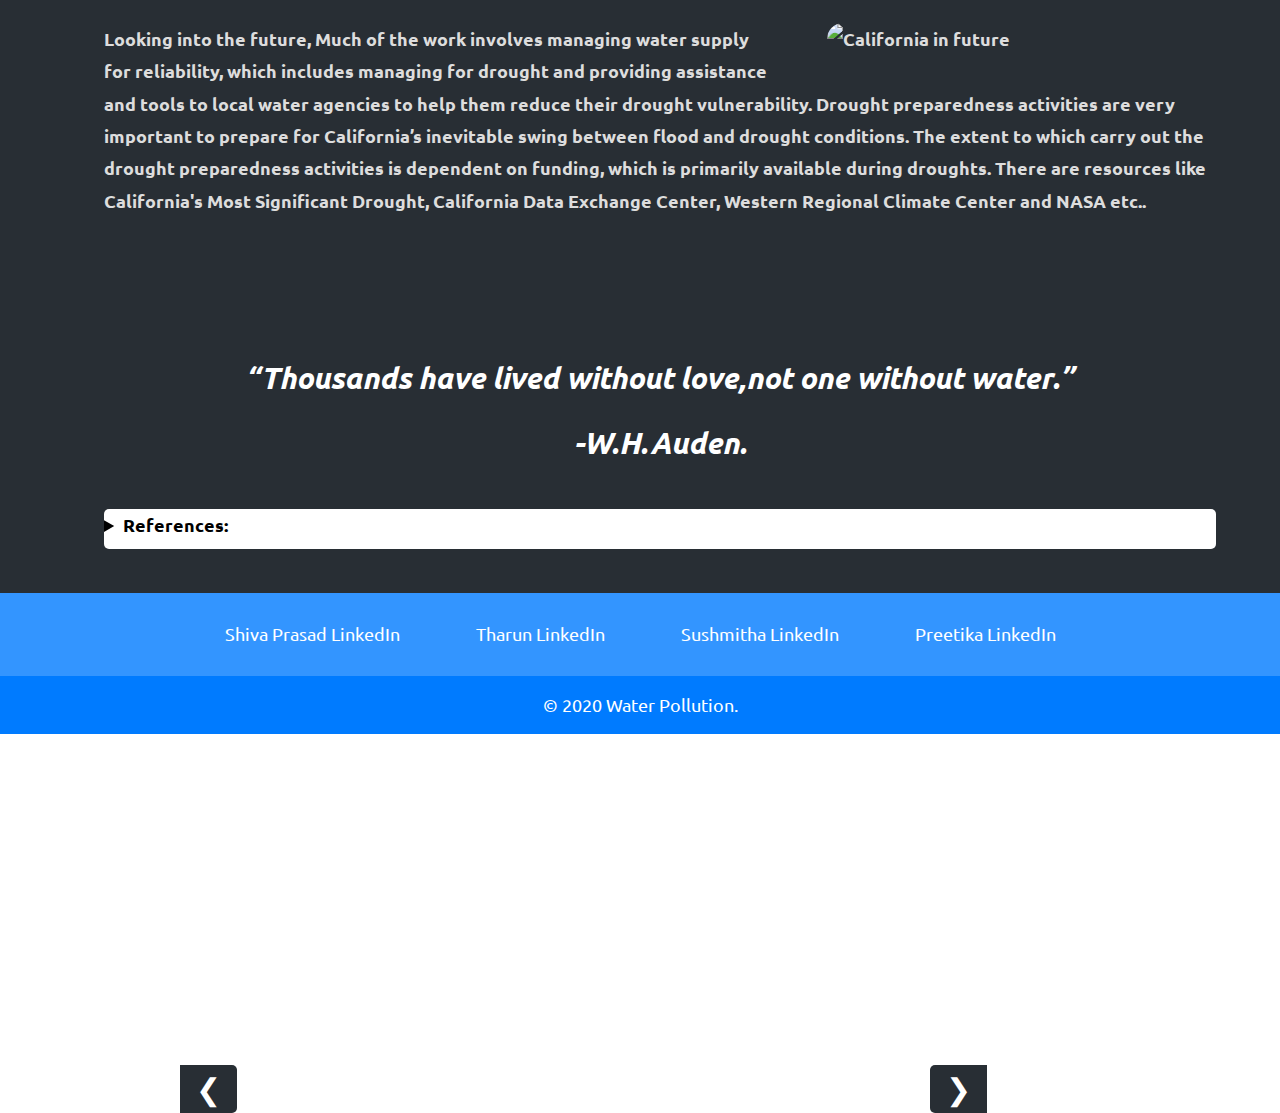
==== commit 443a8101: "Update Awa.html" ====
--- a/Awa.html
+++ b/Awa.html
@@ -49,7 +49,7 @@
 
                             <a class="dropdown-item" href="#">Conservation</a>
                             <div class="dropdown-divider"></div>
-                            <a class="dropdown-item" href="#">Awareness</a>
+                            <a class="dropdown-item" href="Awa.html">Awareness</a>
                         </div>
                     </li>
                     <li class="nav-item"><a class="nav-link">Survey</a></li>
@@ -300,4 +300,4 @@
     <p class="copy">© 2020 Water Pollution.</p>
 </body>
 
-</html>+</html>
--- a/Awa.css
+++ b/Awa.css
@@ -0,0 +1,331 @@
+body, html {
+    height: 100%;
+    margin: 0;
+    font-size: 18px;
+    font-family: 'Ubuntu', sans-serif;
+    font-weight: 400;
+    line-height: 1.8em;
+    color: #666;
+}
+
+/* parallax effect */
+.intro, .img2, .img3, .img4 {
+    position: relative;
+    background-position: center;
+    background-size: cover;
+    background-repeat: no-repeat;
+    background-attachment: fixed;
+    /* fixed = parallax
+    scroll = normal */
+}
+.image{
+    position: relative;
+    background-position: center;
+    width:60%;
+    margin-left: 200px;
+    margin-bottom:20px;
+    border-radius: 10px;;
+}
+
+.intro {
+    background-image: url("water.png");
+    min-height: 100%;
+}
+
+.img2 {
+    background-image: url("https://ibanplastic.com/wp-content/uploads/2018/09/Types-of-Water-Pollution.jpeg");
+    min-height: 40%;
+}
+
+.img3 {
+    background-image: url("https://a57.foxnews.com/images.foxnews.com/content/fox-news/world/2016/04/14/as-india-reels-from-drought-govt-slammed-for-poor-policies/_jcr_content/par/featured-media/media-1.img.jpg/0/0/1460693258533.jpg?ve=1");
+    min-height: 40%;
+}
+.img4{
+    background-image: url("water1.png");
+    min-height: 40%;
+}
+
+.para1{
+    text-align: center;
+    font-weight:bold;
+    font-style: italic;
+    font-size: 30px;
+    color: #fff;
+    margin-top: 50px;
+    margin-bottom: 50px;
+
+}
+
+.text_sub_heading {
+    padding: 0 0 3%;
+}
+
+/* section */
+.section {
+    padding: 3rem 3rem;
+    font-weight: bold;
+}
+
+.section-dark {
+    background-color: #282e34;
+    color: #ddd;
+    margin-bottom: 0;
+    padding-top: 0;
+    padding: 2% 5%;
+}
+
+.withwater {
+    display: block;
+    text-align: center;
+    font-weight: bold;
+}
+
+.ptext {
+    position: absolute;
+    top: 50%;
+    width: 100%;
+    text-align: center;
+    color: #000;
+    font-size: 27px;
+    text-transform: uppercase;
+}
+ul{
+    list-style-type: none;
+}
+.para {
+    text-align: center;
+}
+
+h2 {
+    text-align: center;
+}
+
+.h2_text {
+    text-align: center;
+    margin: 5% auto;
+}
+
+h3 {
+    margin-bottom: 3%;
+    margin-left: 2%;
+}
+
+.main-text {
+    font-family: 'Montserrat', sans-serif;
+    font-weight: bolder;
+    color: #fff;
+    background-color: #007bff;
+    padding: 1% 3%;
+    border: 1px solid #007bff;
+    border-radius: 15px;
+}
+
+#features {
+    margin: 7rem 0;
+}
+
+.subheading {
+    font-size: 1.2rem;
+    width: 70%;
+    font-weight: bolder;
+    text-align: center;
+    margin: 1rem auto;
+}
+
+/* navbar */
+.navbar {
+    background-color: rgba(0, 123, 255, 0.9);
+    margin: 0 auto;
+    font-weight: bold;
+    padding: 0.5% 5%;
+}
+
+.nav-link {
+    margin: 10px;
+    color: black;
+}
+
+.dropdown-menu {
+    background-color: rgba(0, 123, 255, 0.5);
+}
+
+.dropdown-item {
+    color: #fff;
+}
+
+.navbar-brand {
+    font-size: 2rem;
+}
+
+/* aboutus */
+/* images */
+.float_left_small {
+    float: left;
+    width: 35%;
+    margin-right: 5%;
+    margin-bottom: 2%;
+    margin-top: 1%;
+    border-radius: 30px;
+}
+.float_left {
+    float: left;
+    width: 30%;
+    margin-right: 5%;
+    margin-bottom: 2%;
+    margin-top: 1%;
+    border-radius: 30px;
+}
+.hello{
+    width: 20%;
+    margin-right: 5%;
+    margin-bottom: 2%;
+    margin-top: 1%;
+    border-radius: 30px;
+}
+.float_right_small {
+    float: right;
+    width: 35%;
+    margin-left: 5%;
+    margin-bottom: 2%;
+    border-radius: 30px;
+}
+.image_gallery{
+    margin: 0 auto;
+    text-align: center;
+}
+.major_causes {
+    margin-bottom: 13%;
+}
+
+.middle-container {
+    width: 80%;
+    margin: 5% auto;
+}
+
+.causes {
+    text-align: justify;
+    display: inline-block;
+    line-height: 2;
+    padding-bottom: 2rem;
+    font-size: 20px;
+}
+.skill{
+    text-align: center;
+}
+
+
+.bottom-container {
+    background-color: rgba(0, 123, 255, .8);
+    text-align: center;
+    padding: 2% 0;
+}
+.reference{
+    background-color: #fff;
+    color: #000;
+    border-radius: 5px;
+    height: 40px;
+}
+
+/* gallery */
+
+
+.footer-link {
+    color: white;
+    margin: 2rem;
+    text-decoration: none;
+}
+
+.footer-link:hover {
+    color: #fff;
+}
+
+.copy {
+    background-color: #007bff;
+    margin: 0;
+    text-align: center;
+    color: white;
+    padding: 1% 0;
+}
+
+#video
+{
+    border: 2px solid #000;
+    background-color:#007bff;
+
+}
+
+.mySlides {
+    display:none;
+    padding: 60px;
+    margin-top: 50px;
+    margin-bottom:50px;
+    margin-left: 15%;
+    }
+
+#button{
+    padding:8px 16px;
+    border: none;
+    background:#282e34;
+    font-size:30px;
+    color:white;
+    position: absolute;
+    cursor:pointer;
+   
+    }
+#button:hover {
+    background: #fff;
+    color:#000;
+}
+
+.display-left{
+    transform: translateX(180px);
+    border-radius:0px 5px 5px 0px;
+}
+.display-right{
+    transform: translateX(980px);
+    border-radius:5px 0px 0px 5px;
+    }
+
+@media only screen  and (min-width: 600px) and (max-width:768px)
+    {
+        #button{top:500%;}
+        .display-right{transform: translateX(840px);}
+        .display-left{
+            transform: translateX(85px);
+        }
+        .mySlides{margin-left:85px;
+        margin-top:50px;
+        margin-bottom:50px;}
+}
+
+
+@media all  and (min-width: 768px)
+    {
+        .display-right{transform: translateX(840px);}
+        #button{top:488%;}
+        .display-left{
+            transform: translateX(85px);
+        }
+        .mySlides{margin-left:85px;
+        margin-top:50px;
+        margin-bottom:50px;}
+    }
+
+
+@media only screen and (min-width: 1024px )
+ {
+    .display-right{transform: translateX(930px);}
+    #button{top:1185%;}
+    .display-left{
+        transform: translateX(180px);
+    }
+    .mySlides{margin-left:15%;
+    margin-top: 50px;
+    margin-bottom:50px;}
+}
+
+
+
+
+
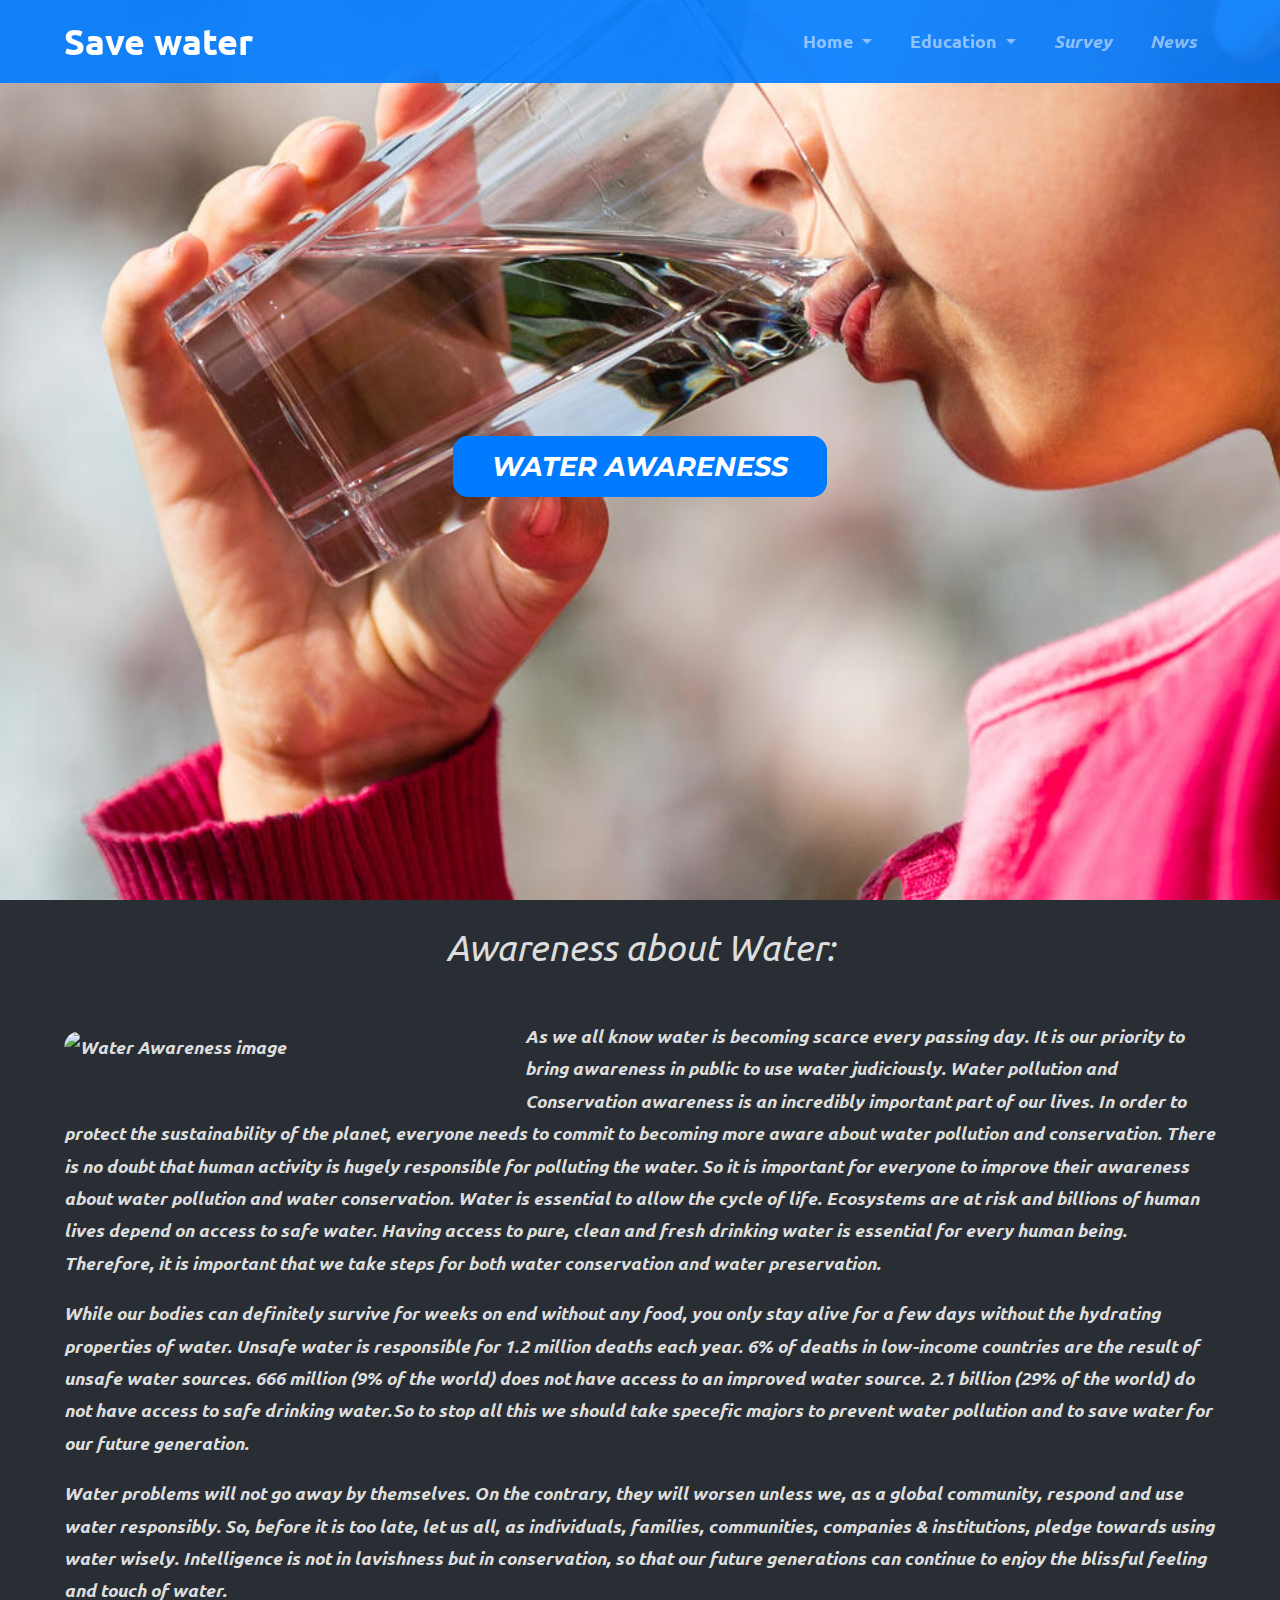
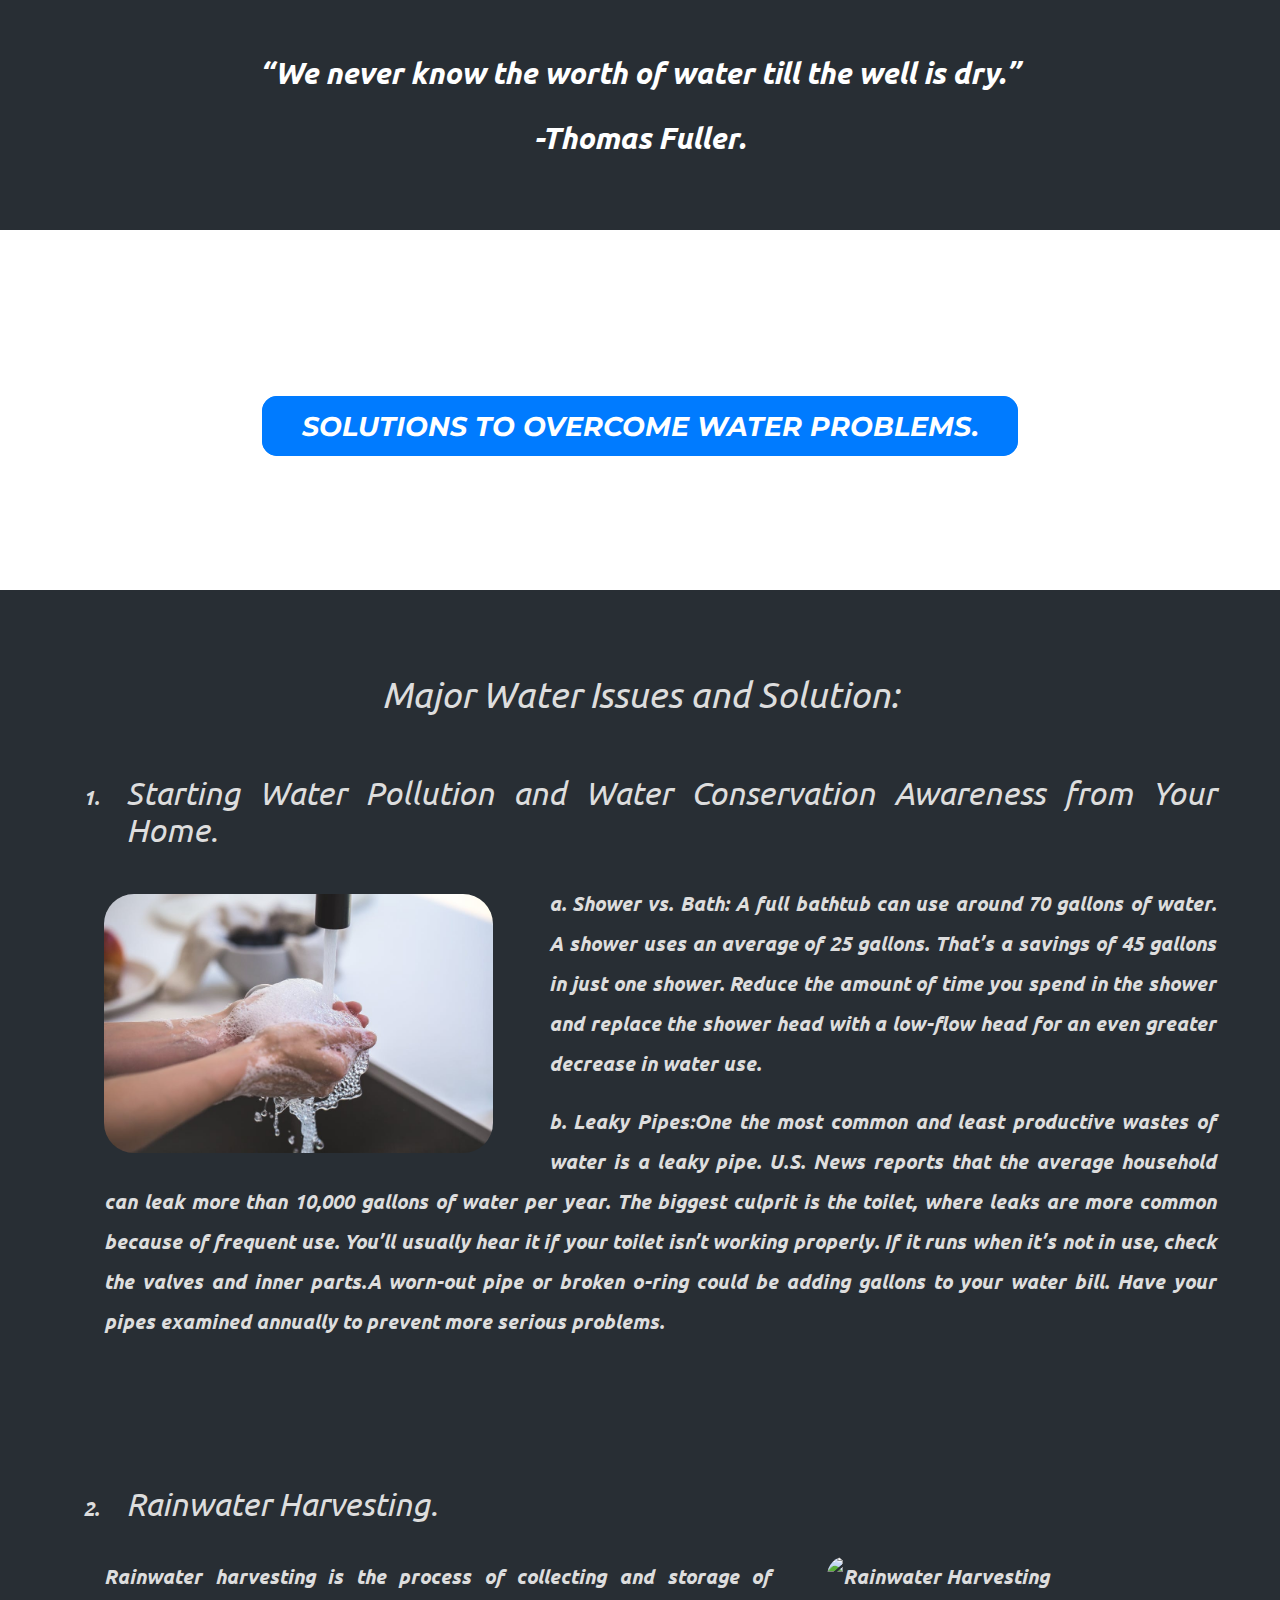
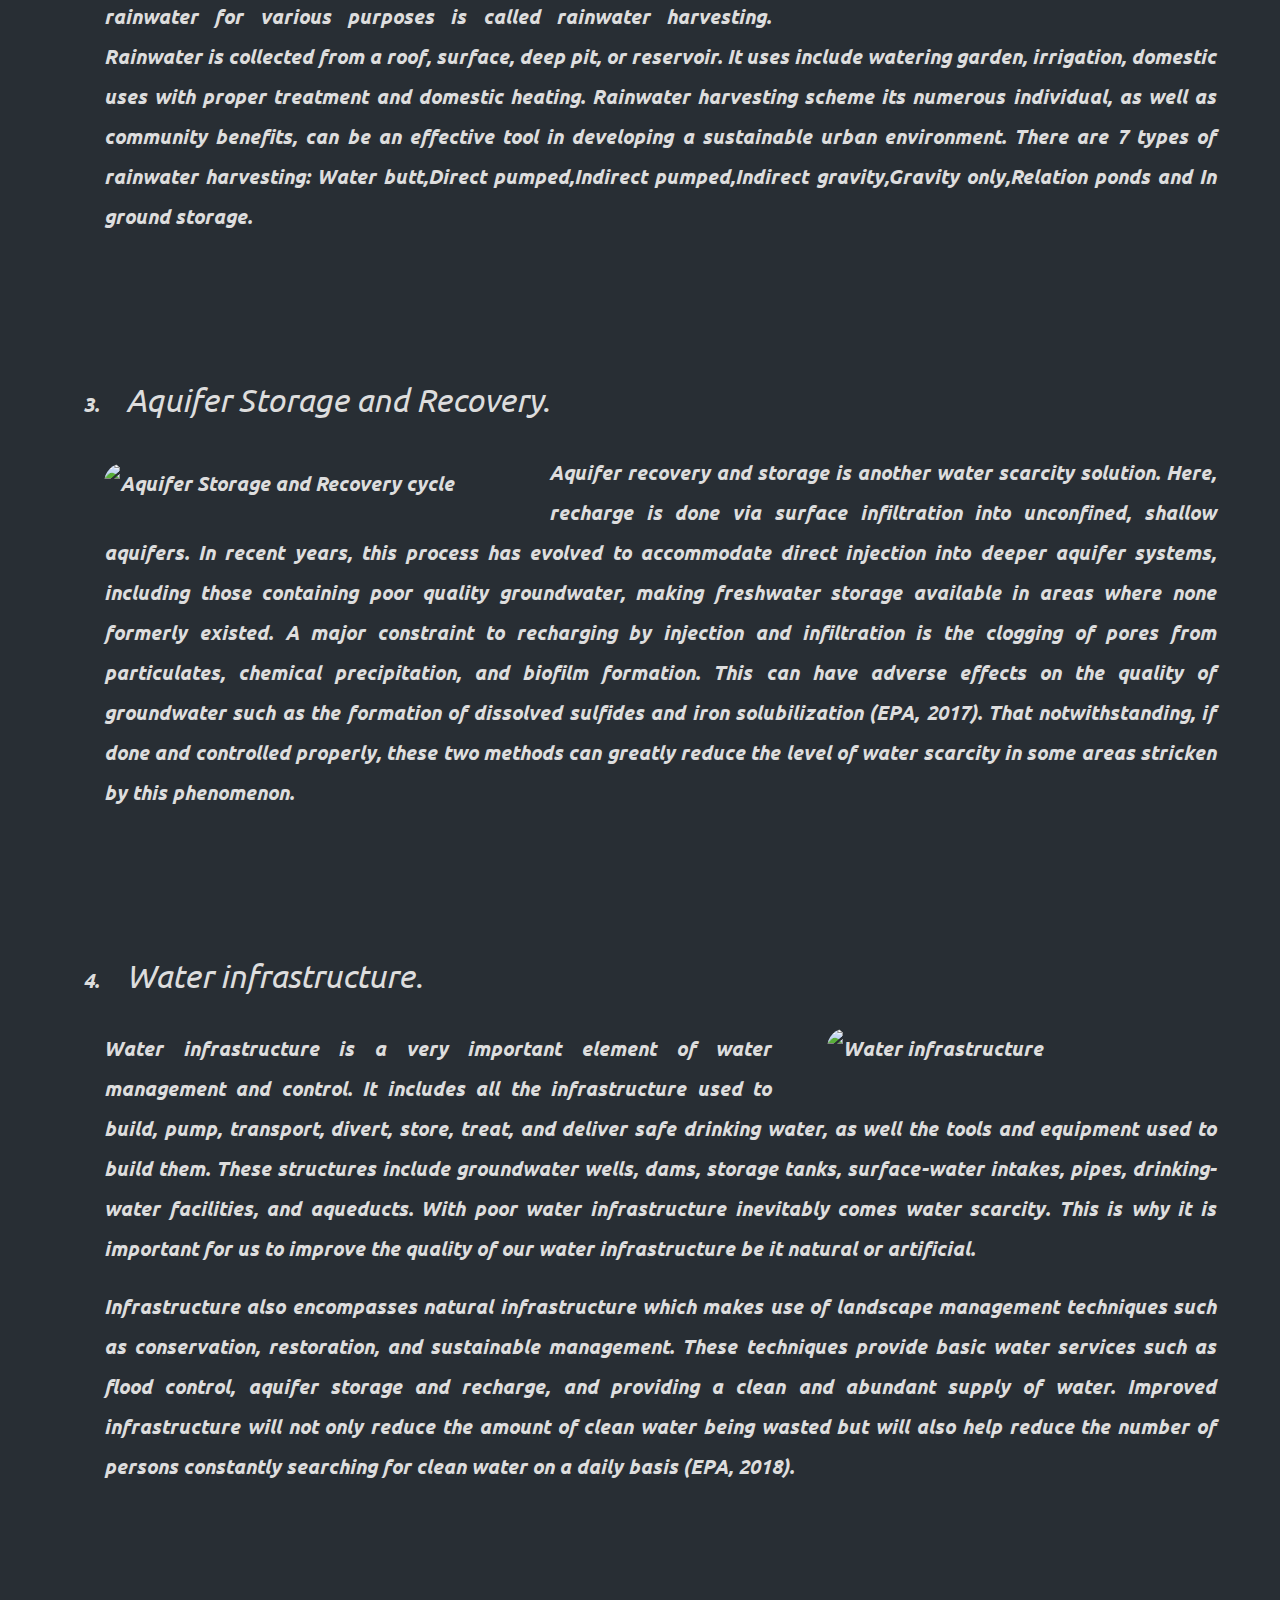
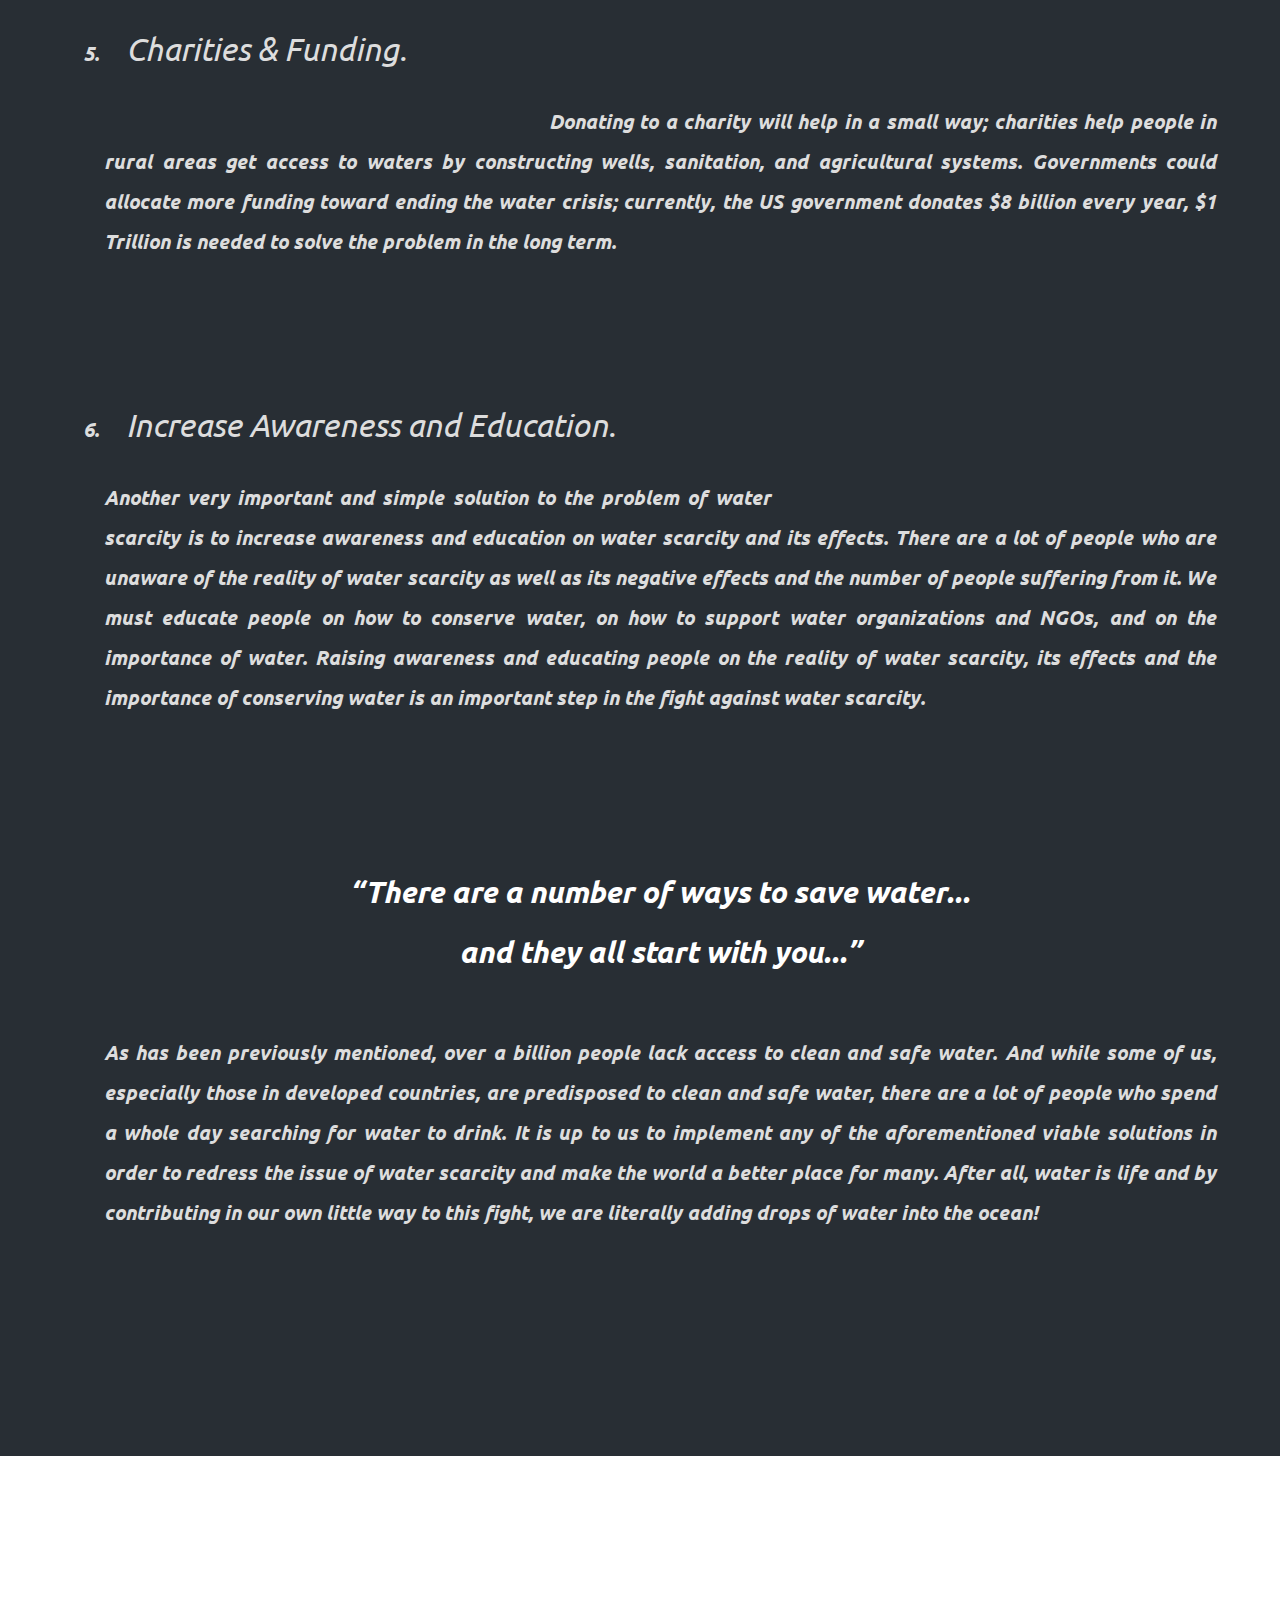
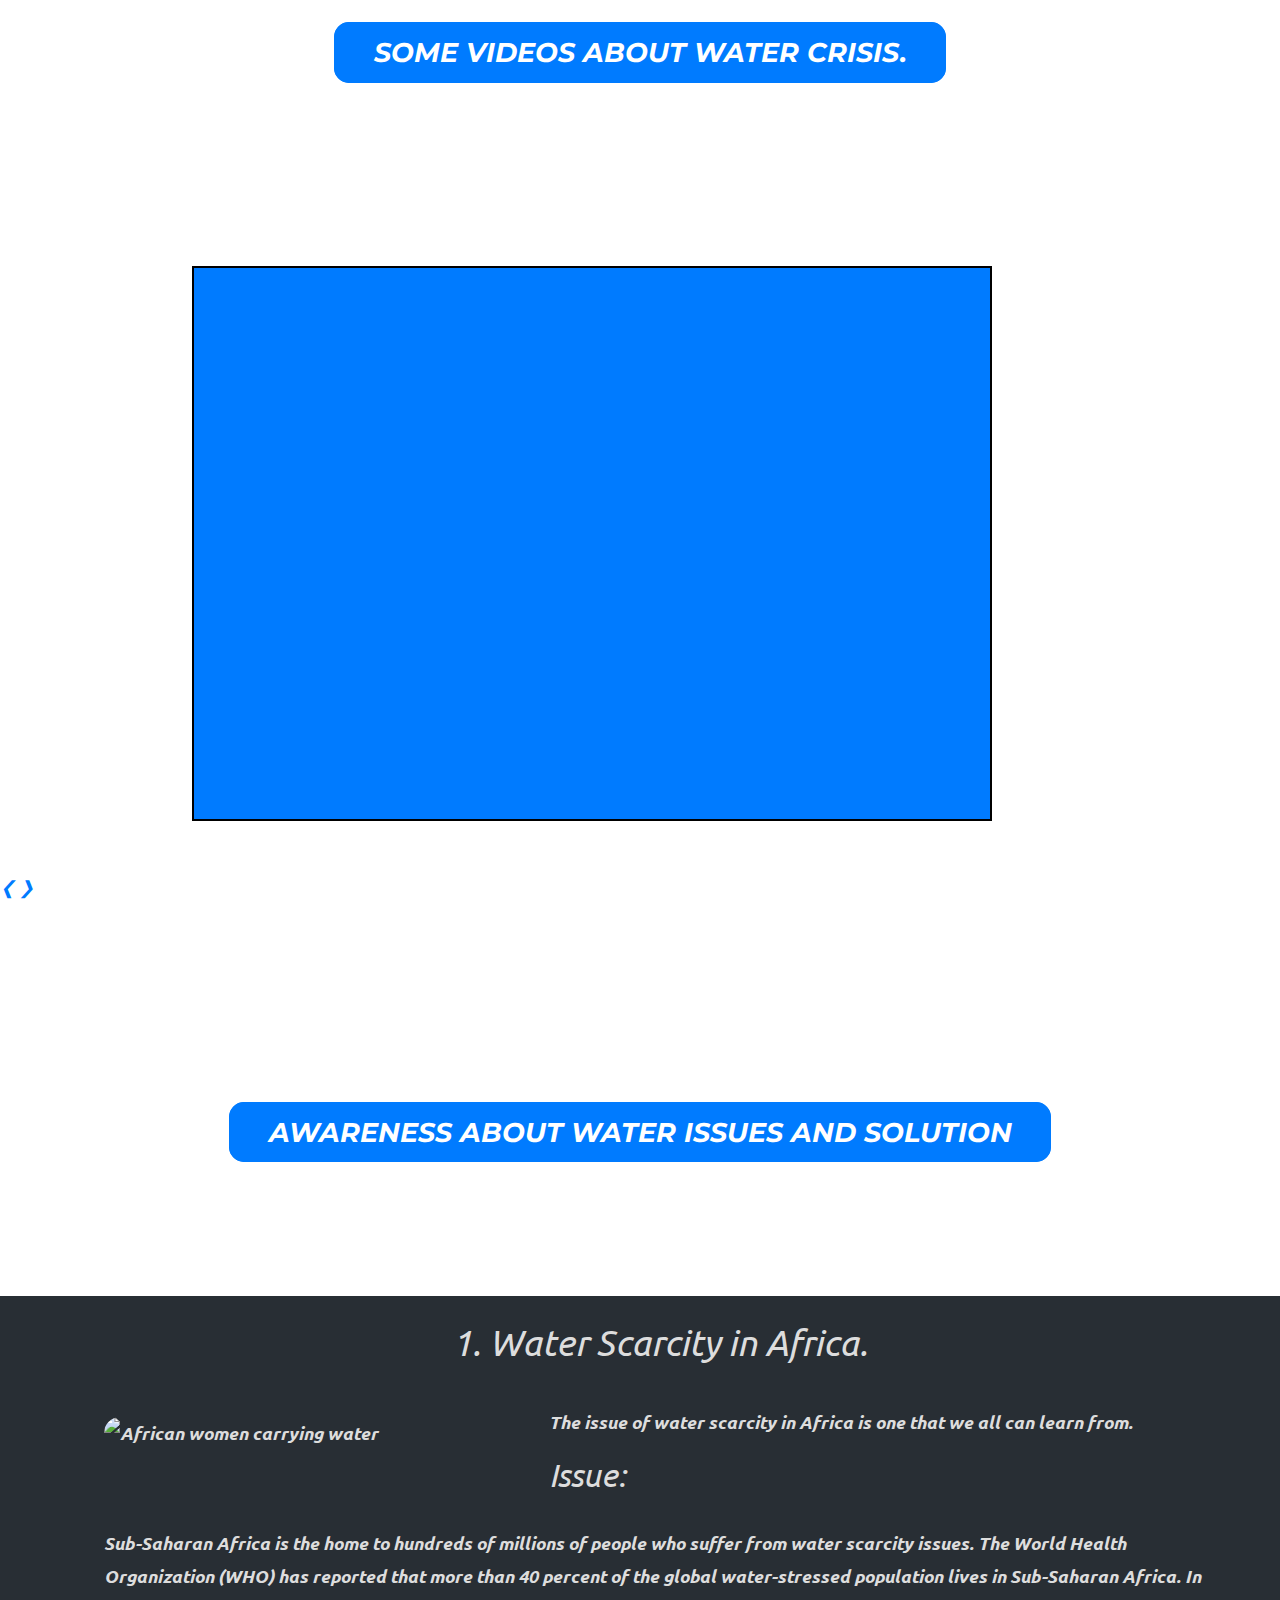
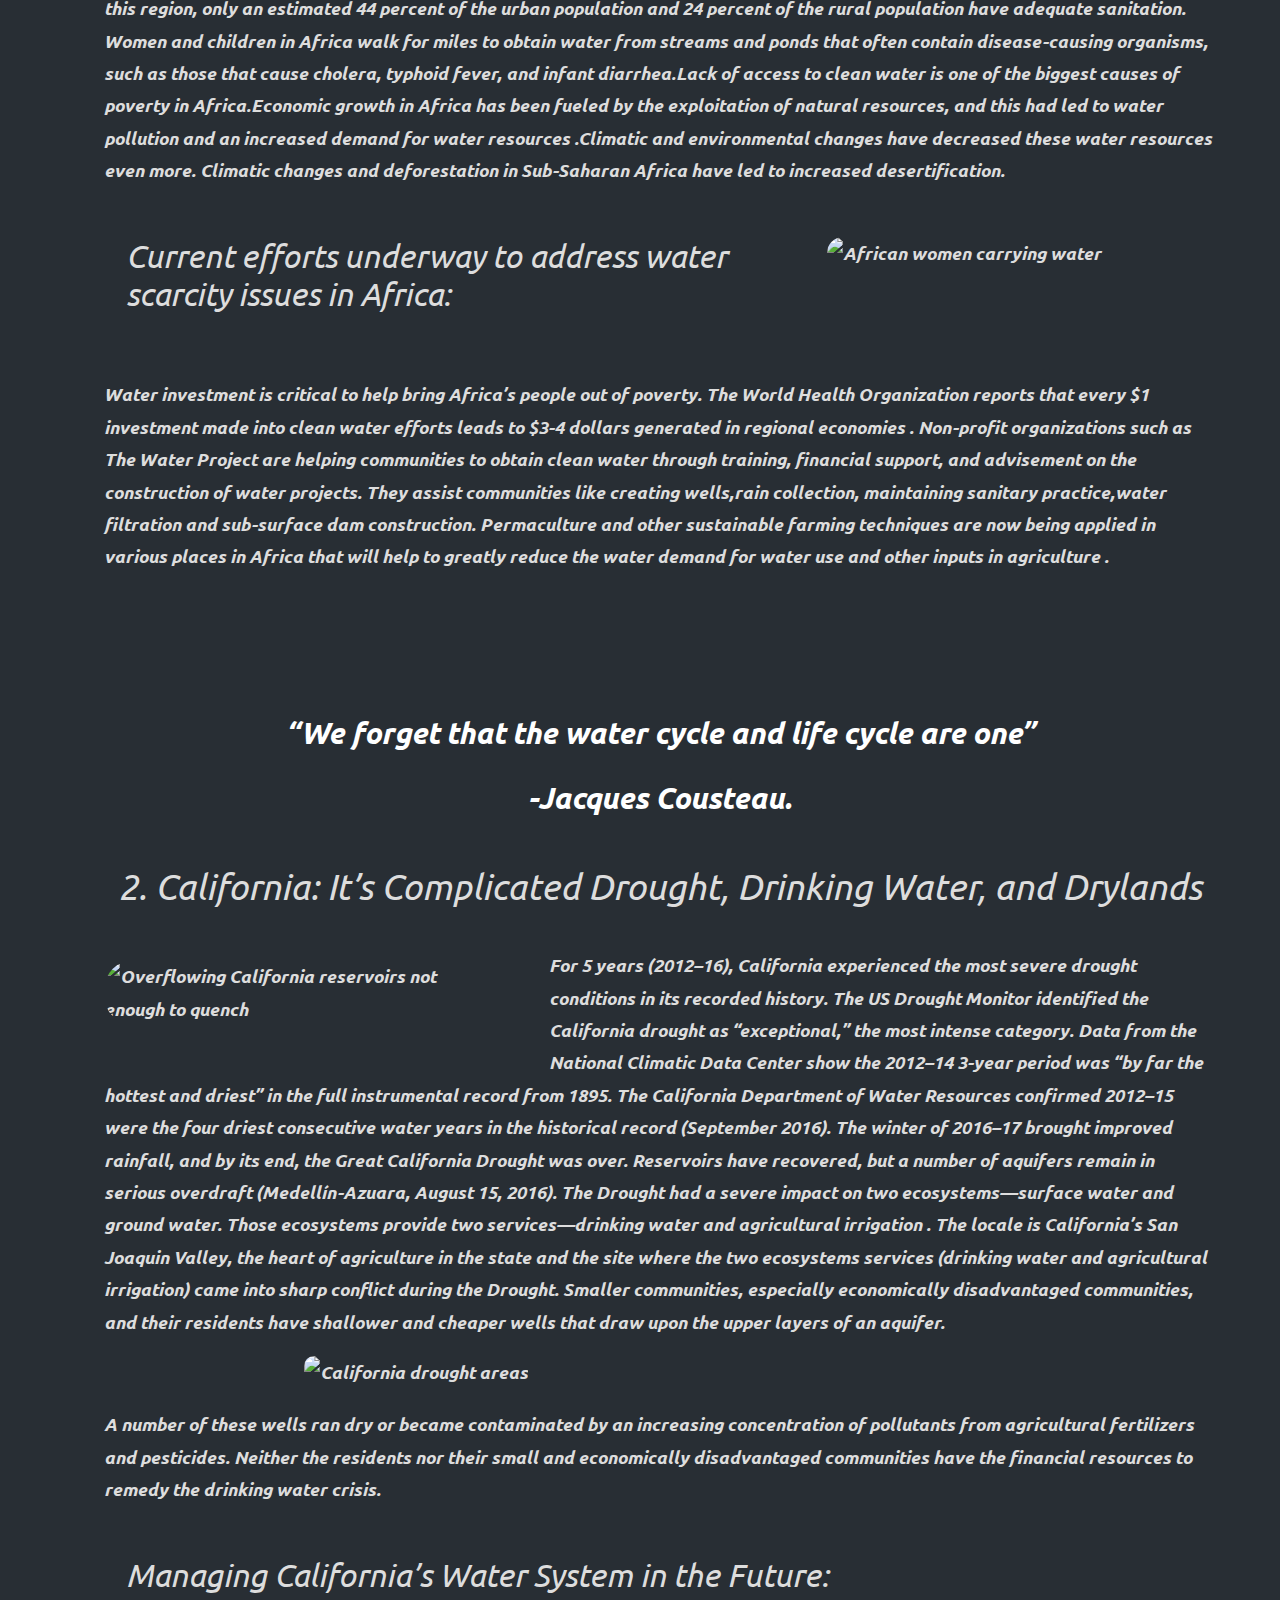
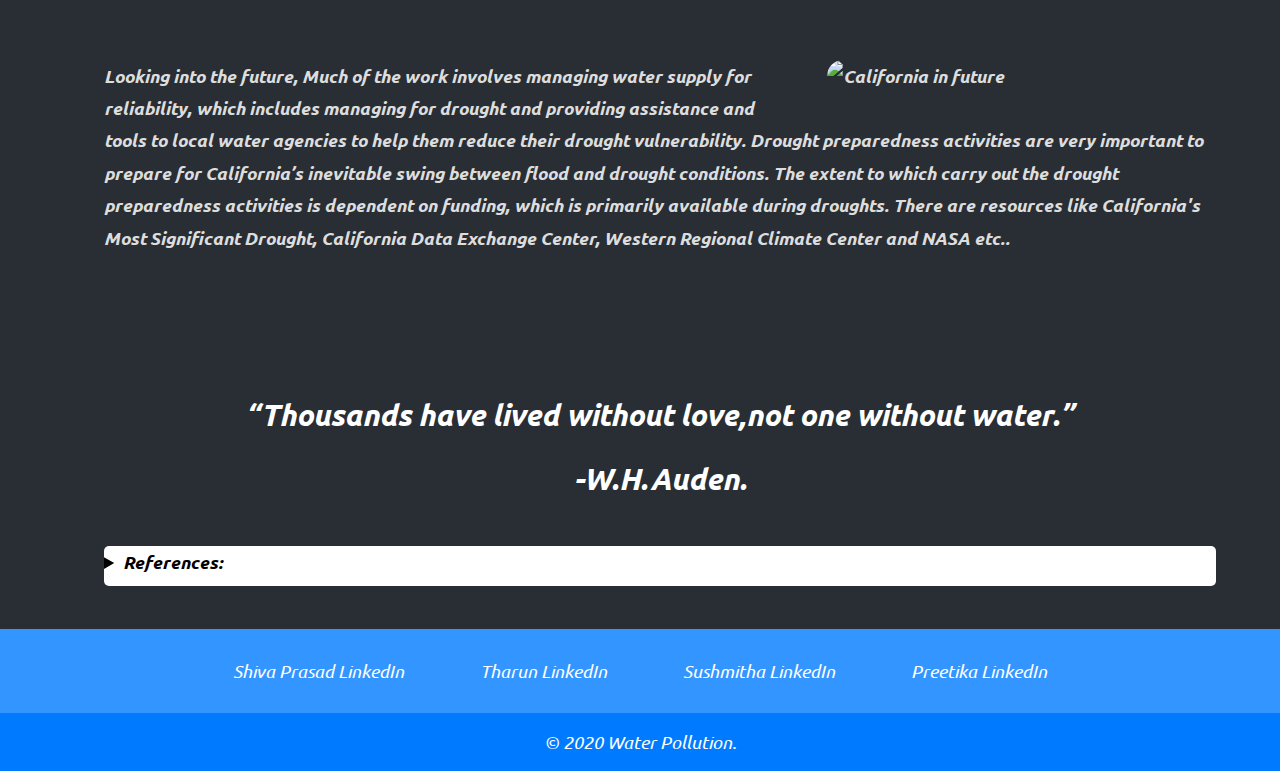
==== commit 2a4909a0: "Update Awa.html" ====
--- a/Awa.html
+++ b/Awa.html
@@ -39,9 +39,15 @@
             </button>
             <div class="collapse navbar-collapse" id="navbarSupportedContent">
                 <ul class="navbar-nav ml-auto">
-                    <li class="nav-item"><a class="nav-link" href="#aboutus">About us</a></li>
+                   <li class="nav-item dropdown">
+                        <a class="nav-link dropdown-toggle" href="index.html" id="navbarDropdown" role="button" data-toggle="dropdown" aria-haspopup="true" aria-expanded="false"><i class="fa fa-user" ></i>
+                            Home
+                        </a>
+                        <div class="dropdown-menu" aria-labelledby="navbarDropdown">
+                            <a class="dropdown-item" href="#aboutus">About Us</a></div>
+                    </li>
                     <li class="nav-item dropdown">
-                        <a class="nav-link dropdown-toggle" href="#" id="navbarDropdown" role="button" data-toggle="dropdown" aria-haspopup="true" aria-expanded="false">
+                        <a class="nav-link dropdown-toggle" href="#" id="navbarDropdown" role="button" data-toggle="dropdown" aria-haspopup="true" aria-expanded="false"><i class="fa fa-graduation-cap" ></i>
                             Education
                         </a>
                         <div class="dropdown-menu" aria-labelledby="navbarDropdown">
@@ -52,7 +58,7 @@
                             <a class="dropdown-item" href="Awa.html">Awareness</a>
                         </div>
                     </li>
-                    <li class="nav-item"><a class="nav-link">Survey</a></li>
+                    <li class="nav-item"><a class="nav-link"><i class="fa fa-question-circle" >Survey</a></li>
                     <li class="nav-item"><a class="nav-link">News</a></li>
                 </ul>
             </div>
@@ -191,7 +197,9 @@
     <section>
 
         <div class="content display-container">
-
+          
+          <div class="slideContainer">
+           
             <iframe id="video" class="mySlides" width="800" height="555" src="https://www.youtube-nocookie.com/embed/C65iqOSCZOY" frameborder="0" allow="accelerometer; autoplay; clipboard-write; encrypted-media; gyroscope; picture-in-picture" allowfullscreen></iframe>
             
             <iframe id="video" class="mySlides" width="800" height="555" src="https://www.youtube-nocookie.com/embed/H0hk_5Plv5U" frameborder="0" allow="accelerometer; autoplay; clipboard-write; encrypted-media; gyroscope; picture-in-picture" allowfullscreen></iframe>
@@ -202,15 +210,21 @@
             
             <iframe id="video" class="mySlides" width="800" height="555" src="https://www.youtube-nocookie.com/embed/lrst59O9Q1Q" frameborder="0" allow="accelerometer; autoplay; clipboard-write; encrypted-media; gyroscope; picture-in-picture" allowfullscreen></iframe>
 
-              
-          <button id="button" class="display-left" onclick="plusDivs(-1)">&#10094;</button>
-
-          <button id="button" class="display-right" onclick="plusDivs(1)">&#10095;</button>
-        
-        </div>
+
+                <a class="prevBtn">&#10094;</a>
+                <a class="nextBtn">&#10095;</a>
+           </div>
+                <br />
+                <div style="text-align:center">
+                <span class="Navdot" onclick="currentSlide(1)"></span>
+                <span class="Navdot" onclick="currentSlide(2)"></span>
+                <span class="Navdot" onclick="currentSlide(3)"></span>
+                <span class="Navdot" onclick="currentSlide(4)"></span>
+                <span class="Navdot" onclick="currentSlide(5)"></span>
+                </div>
+
         <script src="Awa.js" type="text/javascript"></script>
-            
-        
+     </div>
        
     </section>
     <div class="img4">
@@ -293,7 +307,7 @@
     <div class="bottom-container">
         <a class="footer-link" href="https://thoptharun.engineer/">Shiva Prasad LinkedIn</a>
         <a class="footer-link" href="https://www.linkedin.com/in/tharun-badavath-19942317b/">Tharun LinkedIn</a>
-        <a class="footer-link" href="https://www.instagram.com/tharun_nayak14//">Sushmitha LinkedIn</a>
+        <a class="footer-link" href="www.linkedin.com/in/gatla-sushmitha-0823101b4">Sushmitha LinkedIn</a>
         <a class="footer-link" href="https://thoptharun.engineer/">Preetika LinkedIn</a>
 
     </div>
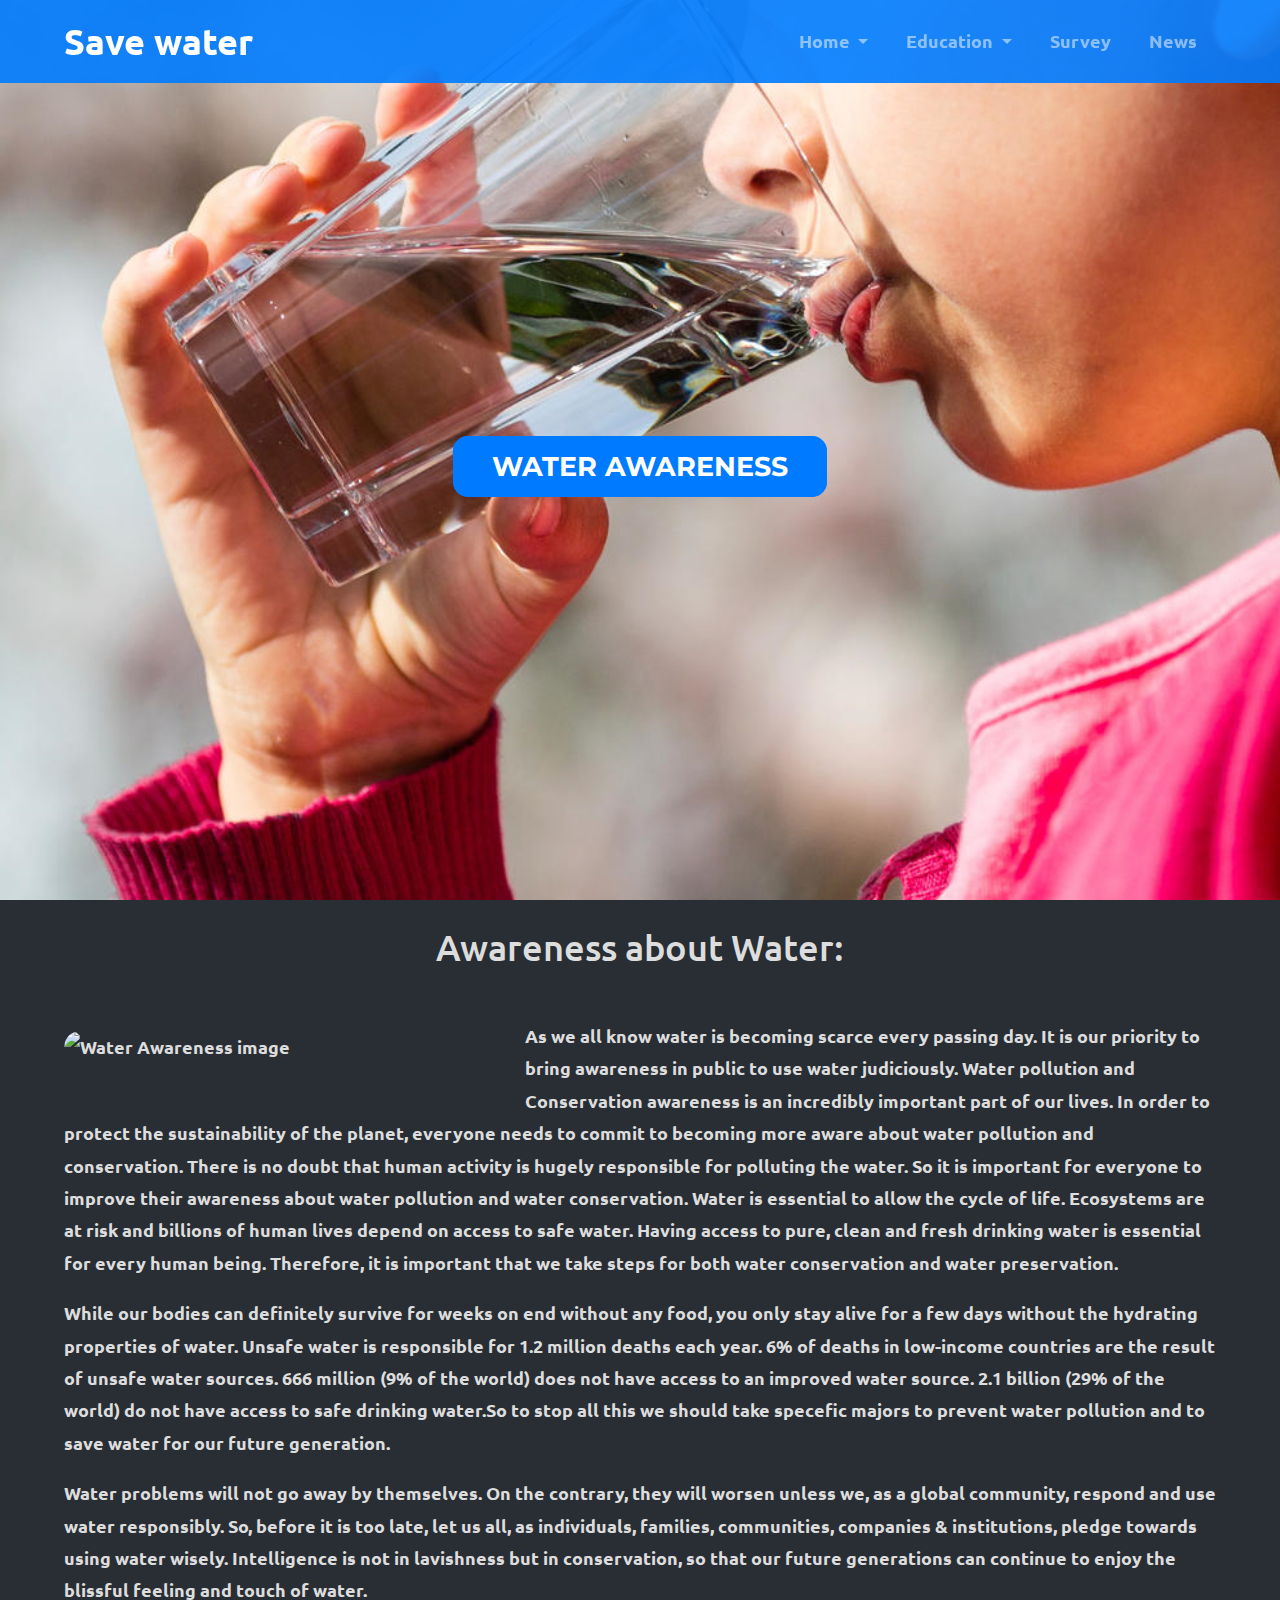
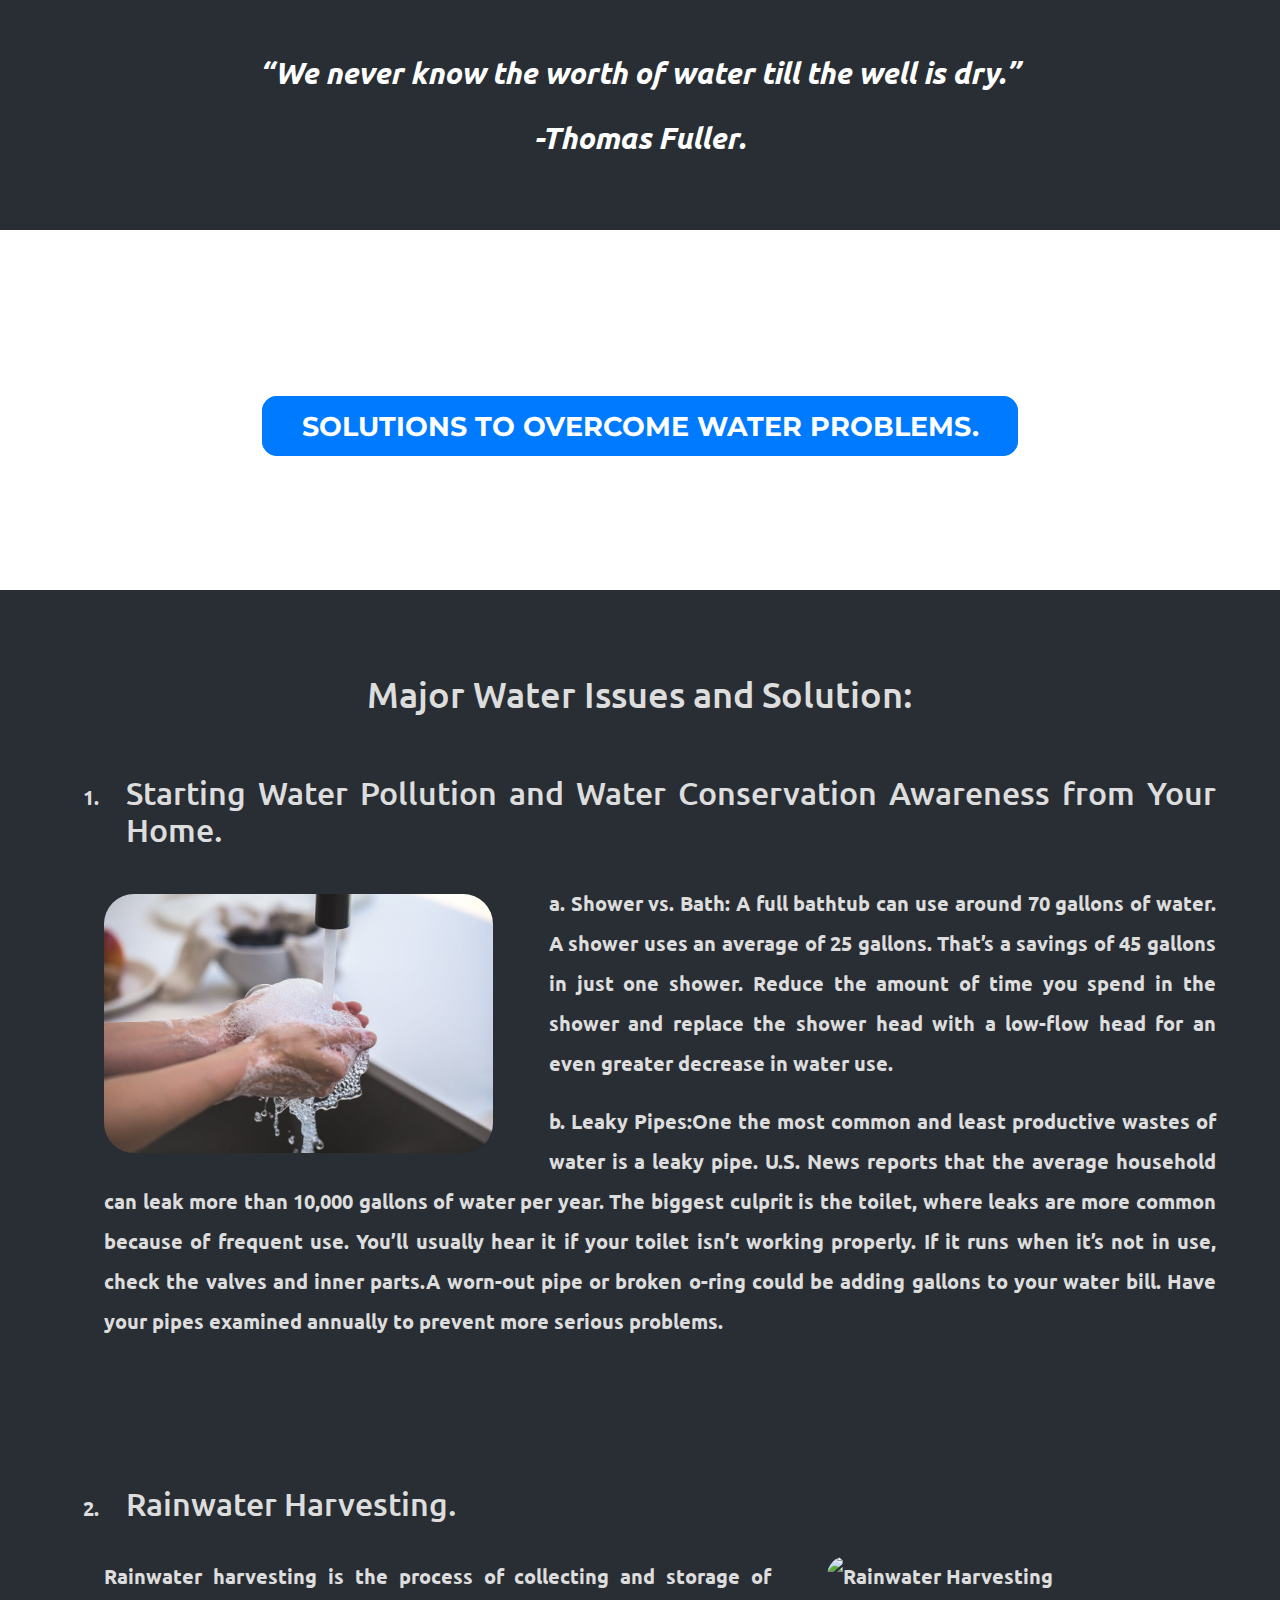
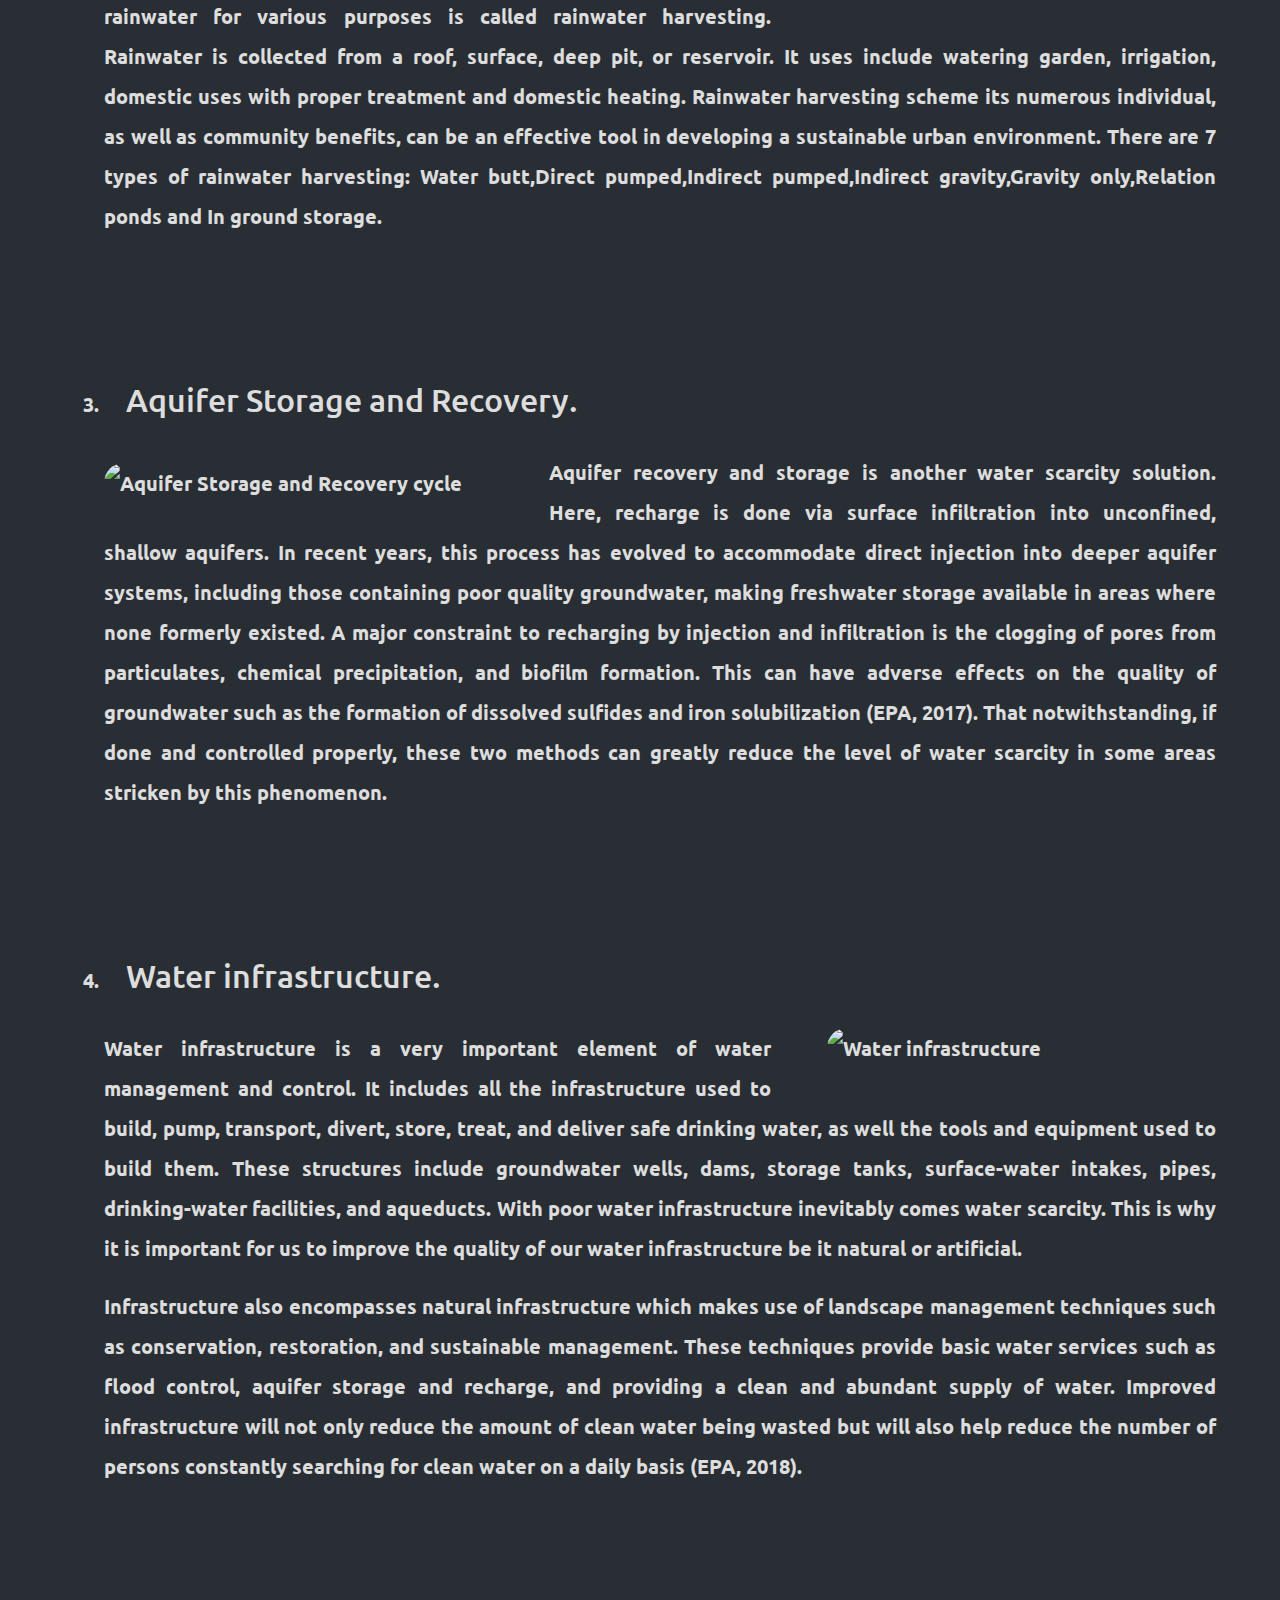
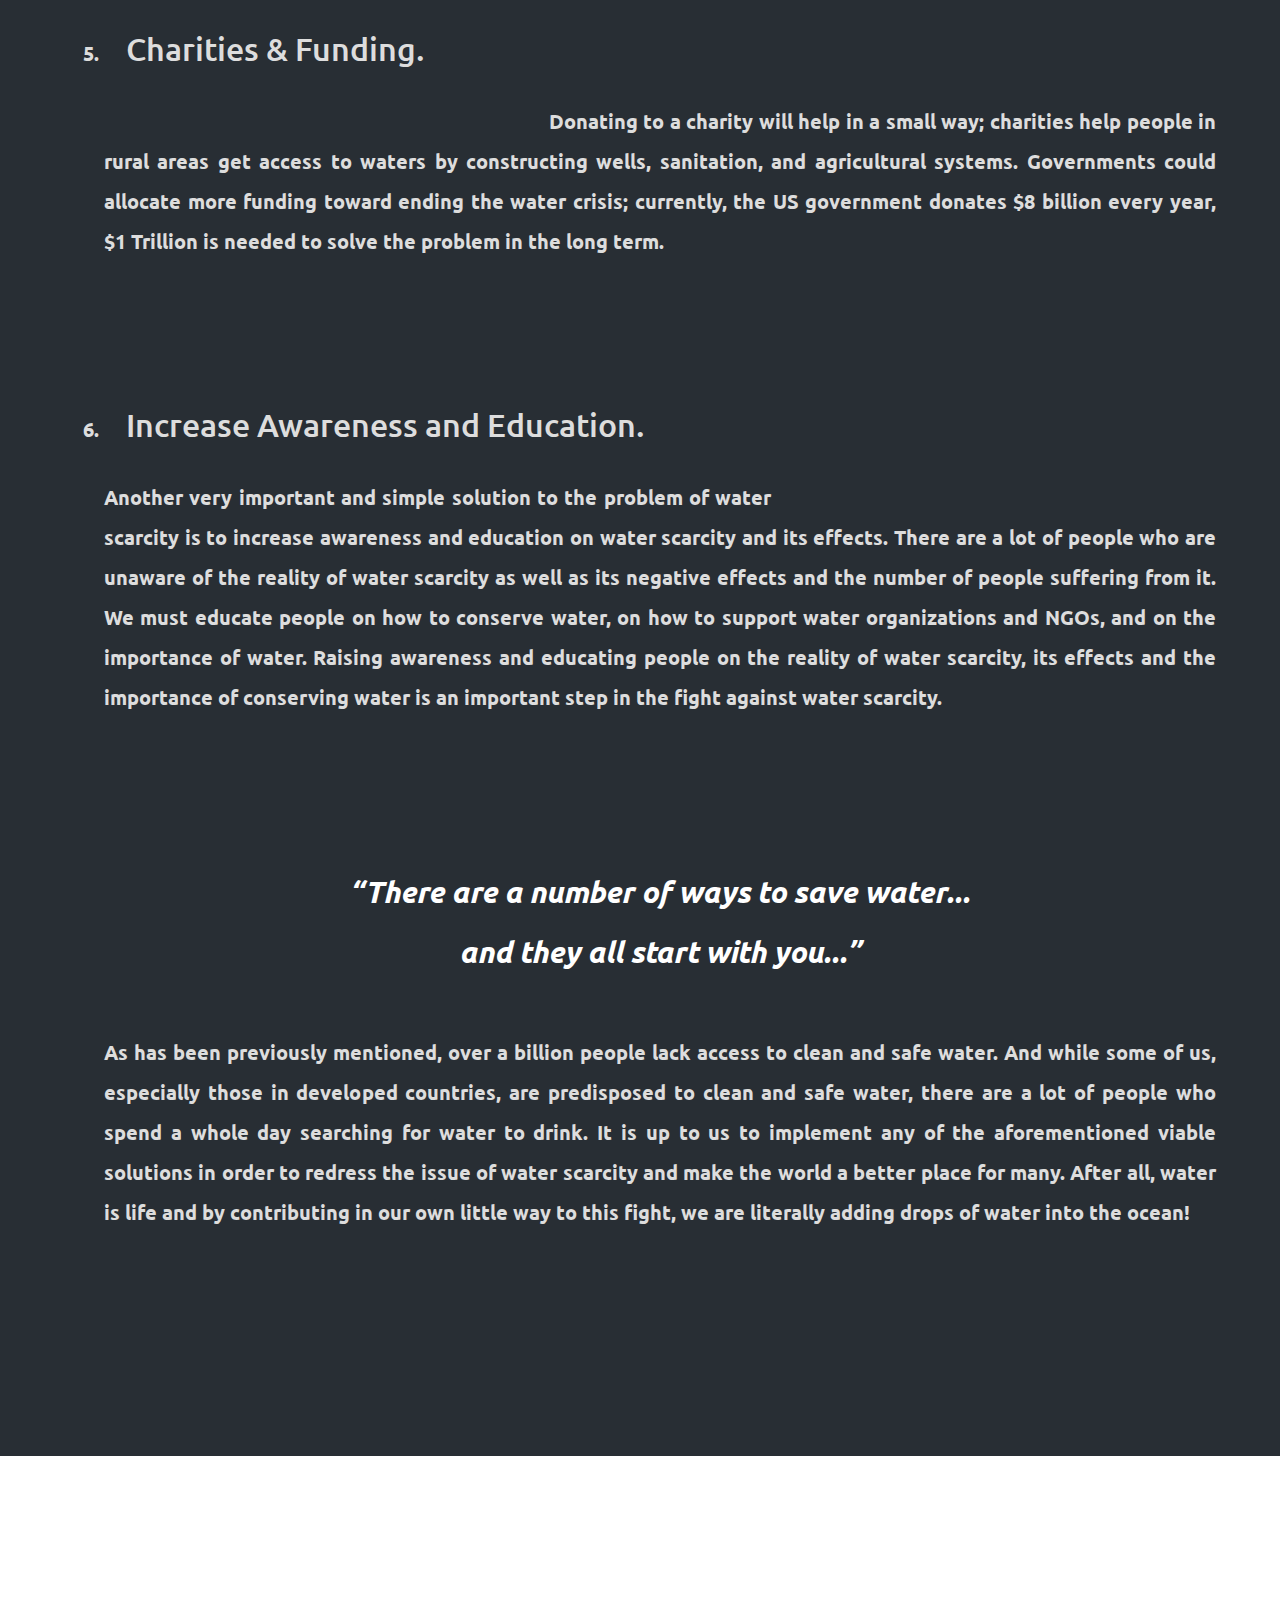
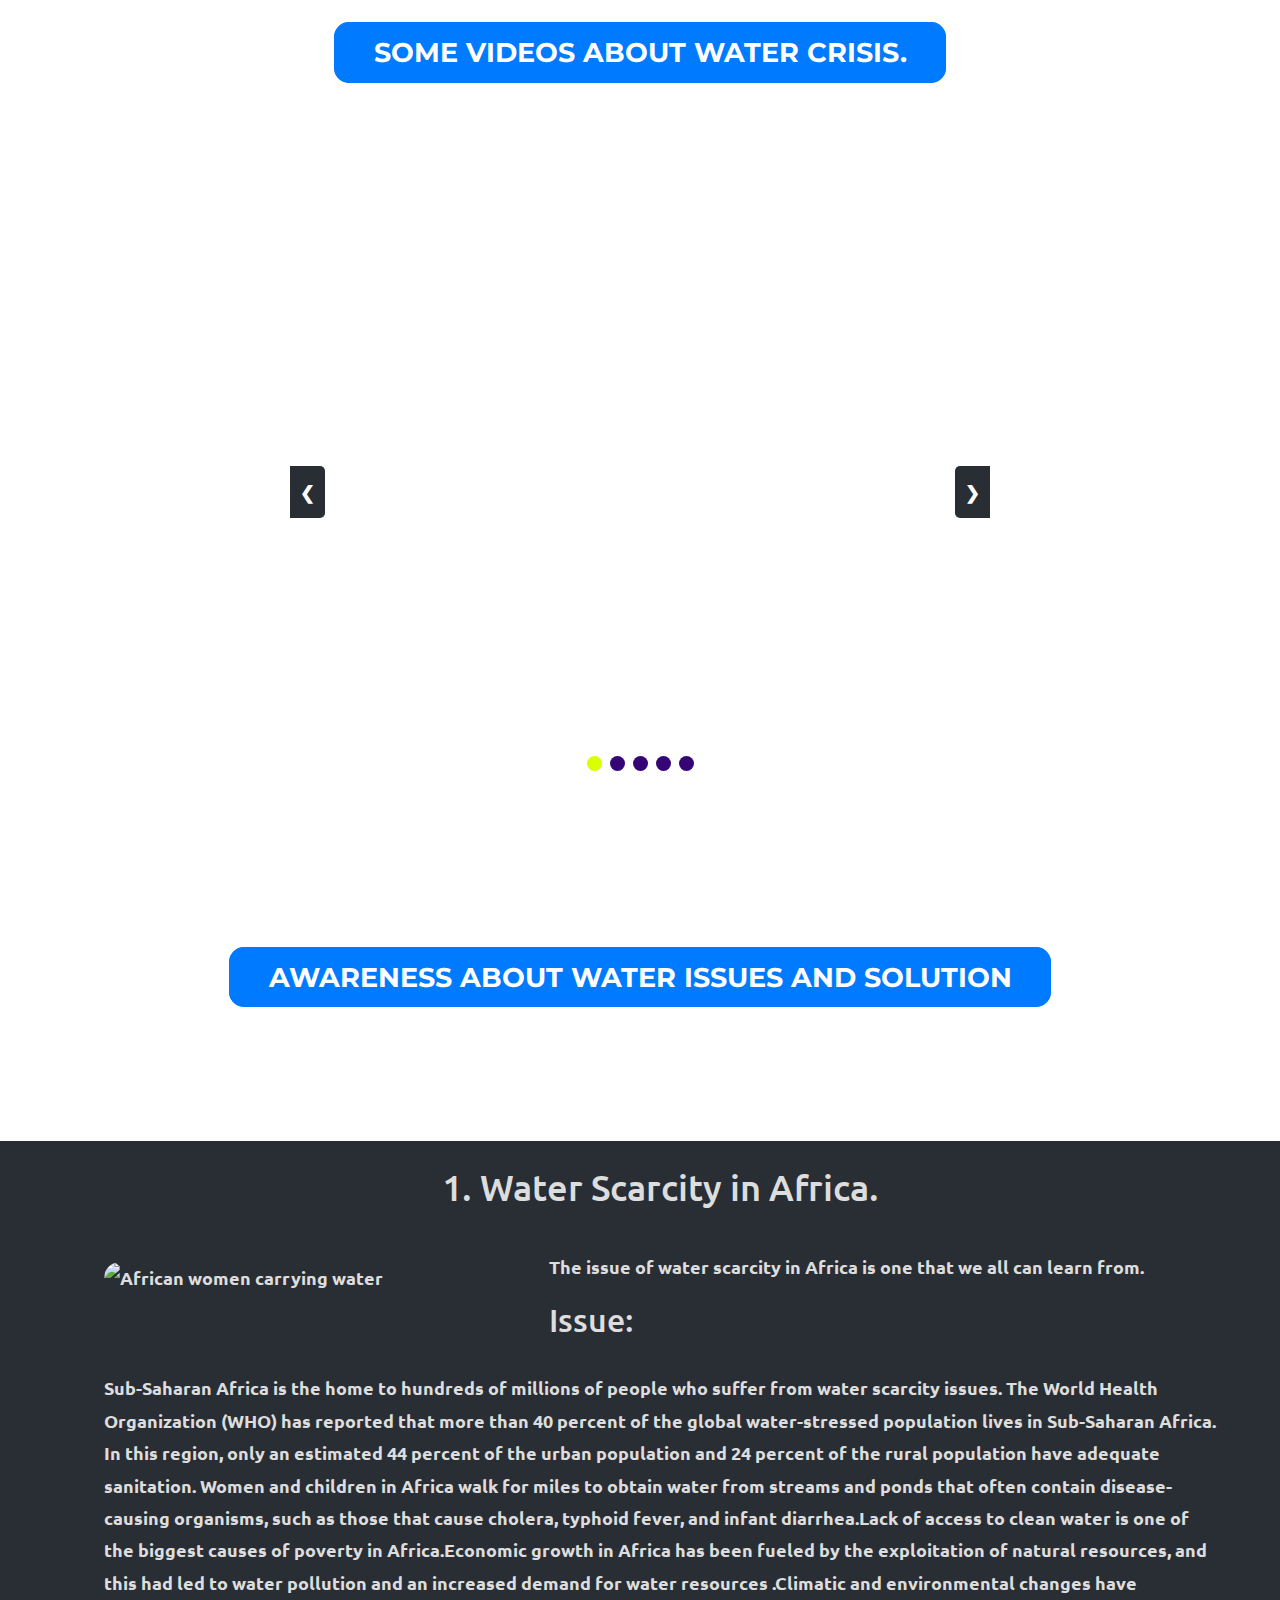
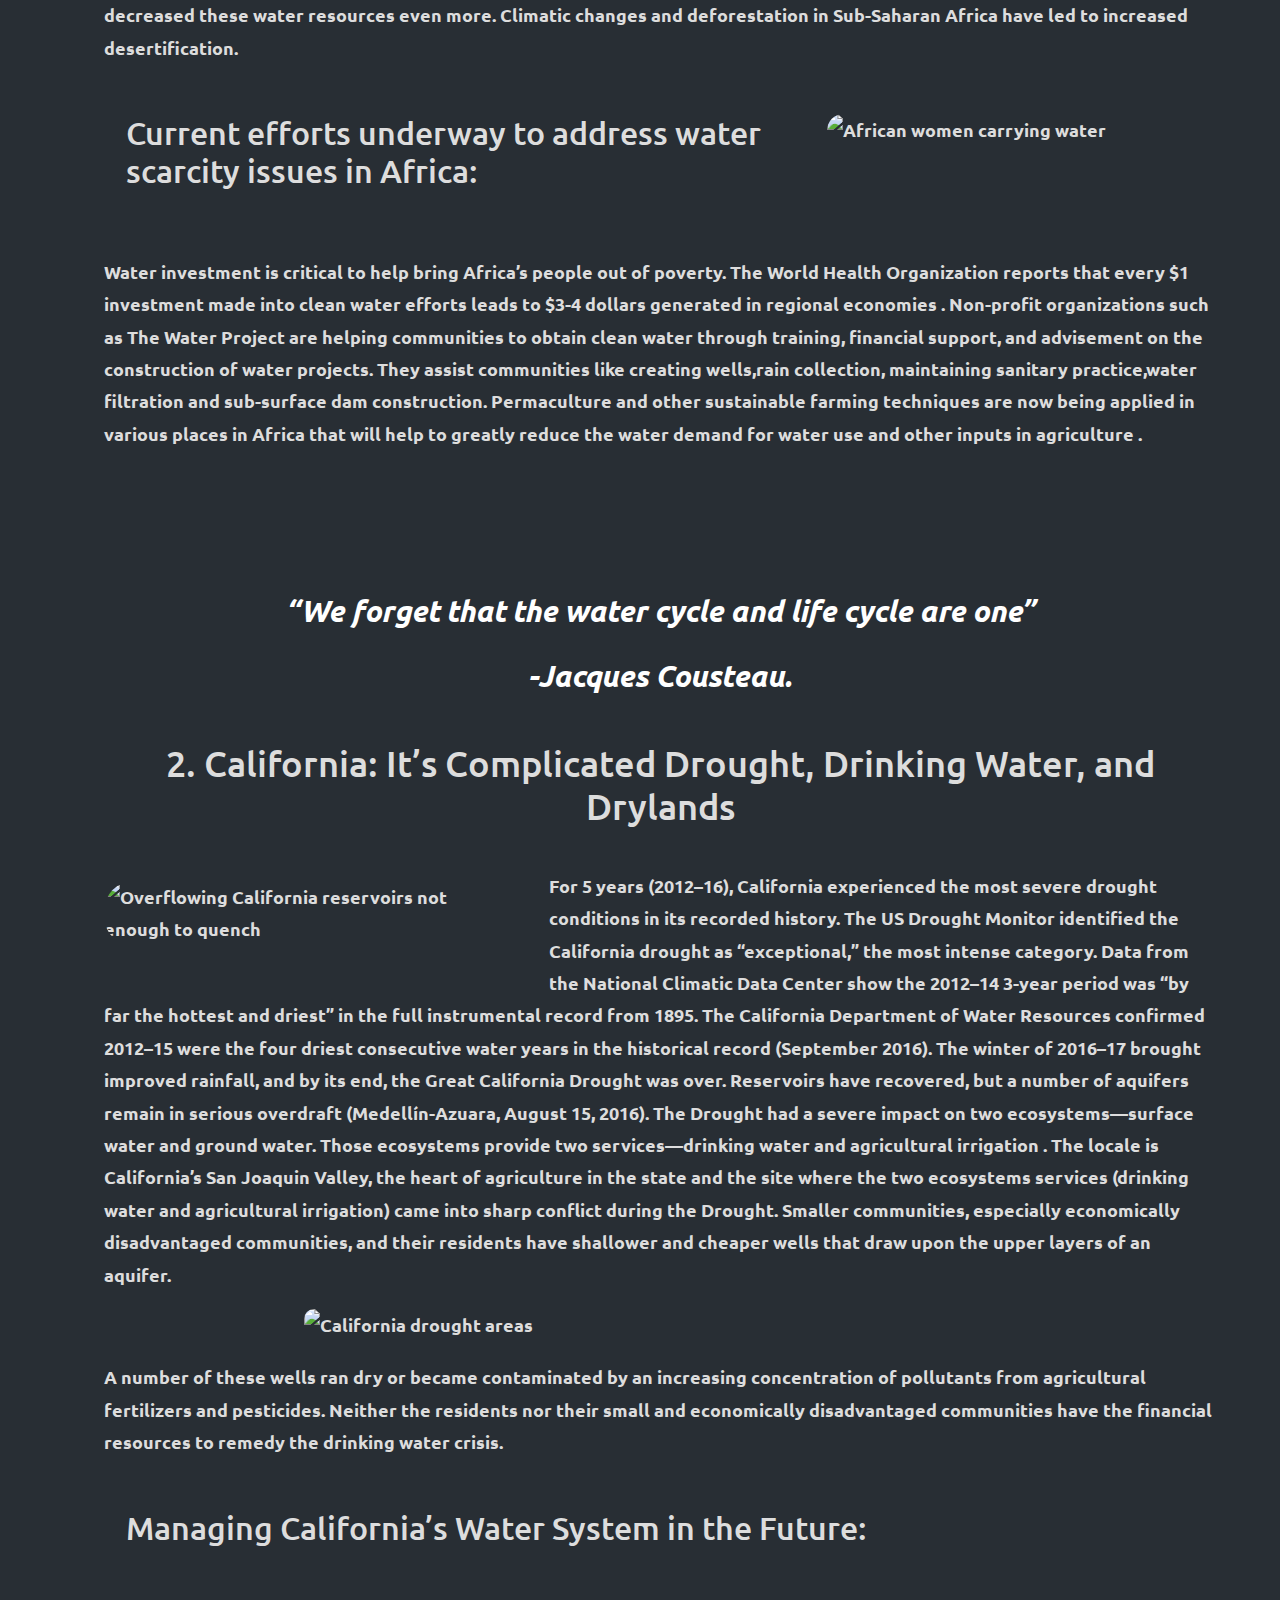
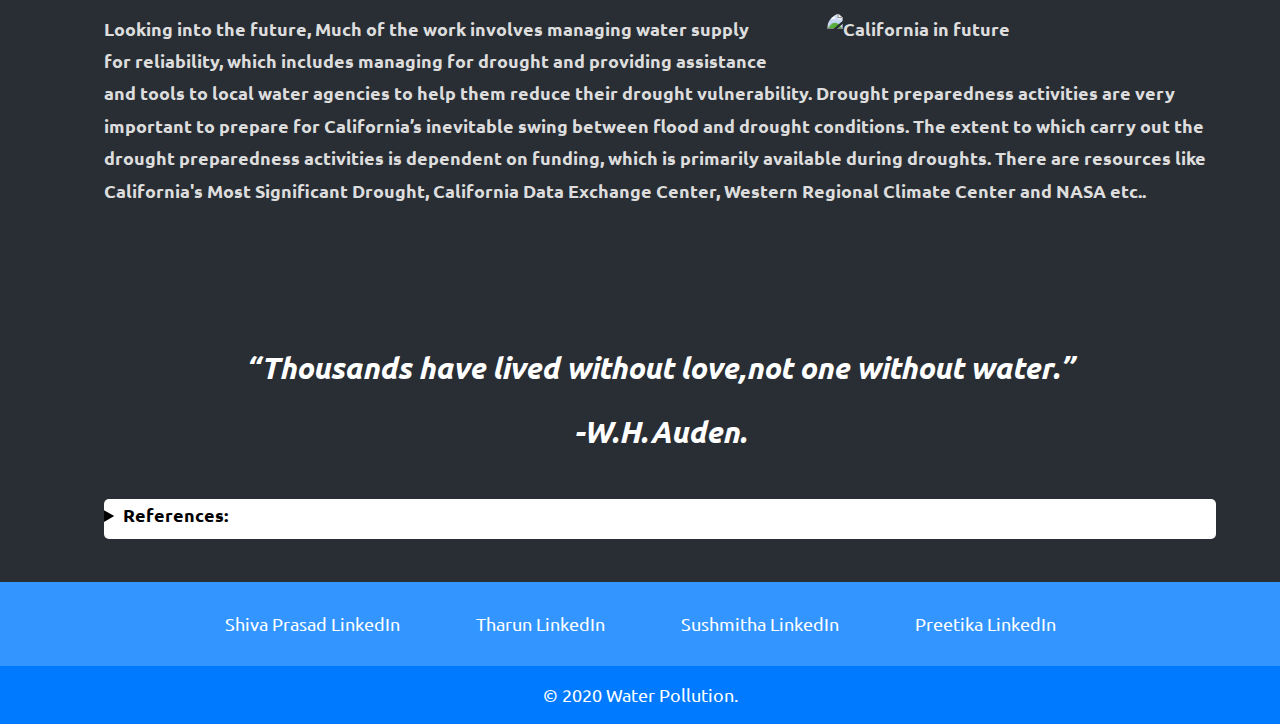
==== commit c5e060bd: "Update Awa.html" ====
--- a/Awa.html
+++ b/Awa.html
@@ -3,13 +3,14 @@
 
 <head>
     <meta charset="utf-8">
+   
     <title>Awareness</title>
 
     <link rel="icon" href="faviconn.ico">
     <link href="https://fonts.googleapis.com/css2?family=Dancing+Script:wght@500&family=Sacramento&display=swap" rel="stylesheet">
     <link href="https://fonts.googleapis.com/css2?family=Ubuntu:wght@400&display=swap" rel="stylesheet">
     <link rel="stylesheet" href="https://stackpath.bootstrapcdn.com/bootstrap/4.5.2/css/bootstrap.min.css" integrity="sha384-JcKb8q3iqJ61gNV9KGb8thSsNjpSL0n8PARn9HuZOnIxN0hoP+VmmDGMN5t9UJ0Z" crossorigin="anonymous">
-
+    
     <!-- Optional JavaScript -->
     <!-- jQuery first, then Popper.js, then Bootstrap JS -->
     <script src="https://code.jquery.com/jquery-3.5.1.slim.min.js" integrity="sha384-DfXdz2htPH0lsSSs5nCTpuj/zy4C+OGpamoFVy38MVBnE+IbbVYUew+OrCXaRkfj" crossorigin="anonymous"></script>
@@ -22,7 +23,10 @@
     <!-- fonts -->
     <link href="https://fonts.googleapis.com/css2?family=Montserrat:wght@900&family=Ubuntu&display=swap" rel="stylesheet">
     <!-- stylesheet -->
+    
     <link rel="stylesheet" type="text/css" href="Awa.css">
+    
+
     
     
 </head>
@@ -39,26 +43,26 @@
             </button>
             <div class="collapse navbar-collapse" id="navbarSupportedContent">
                 <ul class="navbar-nav ml-auto">
-                   <li class="nav-item dropdown">
+                    <li class="nav-item dropdown">
                         <a class="nav-link dropdown-toggle" href="index.html" id="navbarDropdown" role="button" data-toggle="dropdown" aria-haspopup="true" aria-expanded="false"><i class="fa fa-user" ></i>
                             Home
                         </a>
                         <div class="dropdown-menu" aria-labelledby="navbarDropdown">
-                            <a class="dropdown-item" href="#aboutus">About Us</a></div>
+                            <a class="dropdown-item" href="#">About Us</a></div>
                     </li>
                     <li class="nav-item dropdown">
-                        <a class="nav-link dropdown-toggle" href="#" id="navbarDropdown" role="button" data-toggle="dropdown" aria-haspopup="true" aria-expanded="false"><i class="fa fa-graduation-cap" ></i>
-                            Education
-                        </a>
+                    <a class="nav-link dropdown-toggle" href="#" id="navbarDropdown" role="button" data-toggle="dropdown" aria-haspopup="true" aria-expanded="false"><i class="fa fa-graduation-cap" ></i>
+                        Education
+                    </a>
                         <div class="dropdown-menu" aria-labelledby="navbarDropdown">
                             <a class="dropdown-item" href="pollution.html">Pollution</a>
 
                             <a class="dropdown-item" href="#">Conservation</a>
                             <div class="dropdown-divider"></div>
-                            <a class="dropdown-item" href="Awa.html">Awareness</a>
+                            <a class="dropdown-item" href="#">Awareness</a>
                         </div>
                     </li>
-                    <li class="nav-item"><a class="nav-link"><i class="fa fa-question-circle" >Survey</a></li>
+                    <li class="nav-item"><a class="nav-link"><i class="fa fa-question-circle" ></i>Survey</a></li>
                     <li class="nav-item"><a class="nav-link">News</a></li>
                 </ul>
             </div>
@@ -196,24 +200,22 @@
     </div>
     <section>
 
-        <div class="content display-container">
+        <div class="contentdisplay-container">
           
-          <div class="slideContainer">
-           
-            <iframe id="video" class="mySlides" width="800" height="555" src="https://www.youtube-nocookie.com/embed/C65iqOSCZOY" frameborder="0" allow="accelerometer; autoplay; clipboard-write; encrypted-media; gyroscope; picture-in-picture" allowfullscreen></iframe>
+                
+            <div class="slideContainer">
+                <iframe id="video" class="mySlides" width="800" height="555" src="https://www.youtube-nocookie.com/embed/C65iqOSCZOY" frameborder="0" allow="accelerometer; autoplay; clipboard-write; encrypted-media; gyroscope; picture-in-picture" allowfullscreen></iframe>
             
-            <iframe id="video" class="mySlides" width="800" height="555" src="https://www.youtube-nocookie.com/embed/H0hk_5Plv5U" frameborder="0" allow="accelerometer; autoplay; clipboard-write; encrypted-media; gyroscope; picture-in-picture" allowfullscreen></iframe>
-
-            <iframe id="video" class="mySlides" width="800" height="555" src="https://www.youtube-nocookie.com/embed/USUCHHdmlIc" frameborder="0" allow="accelerometer; autoplay; clipboard-write; encrypted-media; gyroscope; picture-in-picture" allowfullscreen></iframe>
-            
-            <iframe id="video" class="mySlides" width="800" height="555" src="https://www.youtube-nocookie.com/embed/2NFrHVjAs_g" frameborder="0" allow="accelerometer; autoplay; clipboard-write; encrypted-media; gyroscope; picture-in-picture" allowfullscreen></iframe>
-            
-            <iframe id="video" class="mySlides" width="800" height="555" src="https://www.youtube-nocookie.com/embed/lrst59O9Q1Q" frameborder="0" allow="accelerometer; autoplay; clipboard-write; encrypted-media; gyroscope; picture-in-picture" allowfullscreen></iframe>
-
-
+                <iframe id="video" class="mySlides" width="800" height="555" src="https://www.youtube-nocookie.com/embed/H0hk_5Plv5U" frameborder="0" allow="accelerometer; autoplay; clipboard-write; encrypted-media; gyroscope; picture-in-picture" allowfullscreen></iframe>
+      
+                <iframe id="video" class="mySlides" width="800" height="555" src="https://www.youtube-nocookie.com/embed/USUCHHdmlIc" frameborder="0" allow="accelerometer; autoplay; clipboard-write; encrypted-media; gyroscope; picture-in-picture" allowfullscreen></iframe>
+                
+                <iframe id="video" class="mySlides" width="800" height="555" src="https://www.youtube-nocookie.com/embed/2NFrHVjAs_g" frameborder="0" allow="accelerometer; autoplay; clipboard-write; encrypted-media; gyroscope; picture-in-picture" allowfullscreen></iframe>
+                
+                <iframe id="video" class="mySlides" width="800" height="555" src="https://www.youtube-nocookie.com/embed/lrst59O9Q1Q" frameborder="0" allow="accelerometer; autoplay; clipboard-write; encrypted-media; gyroscope; picture-in-picture" allowfullscreen></iframe>
                 <a class="prevBtn">&#10094;</a>
                 <a class="nextBtn">&#10095;</a>
-           </div>
+                </div>
                 <br />
                 <div style="text-align:center">
                 <span class="Navdot" onclick="currentSlide(1)"></span>
@@ -223,8 +225,12 @@
                 <span class="Navdot" onclick="currentSlide(5)"></span>
                 </div>
 
-        <script src="Awa.js" type="text/javascript"></script>
-     </div>
+                <script src="Awa.js" type="text/javascript"></script>
+                
+        
+        </div>
+            
+        
        
     </section>
     <div class="img4">
@@ -307,7 +313,7 @@
     <div class="bottom-container">
         <a class="footer-link" href="https://thoptharun.engineer/">Shiva Prasad LinkedIn</a>
         <a class="footer-link" href="https://www.linkedin.com/in/tharun-badavath-19942317b/">Tharun LinkedIn</a>
-        <a class="footer-link" href="www.linkedin.com/in/gatla-sushmitha-0823101b4">Sushmitha LinkedIn</a>
+        <a class="footer-link" href="https:www.linkedin.com/in/gatla-sushmitha-0823101b4">Sushmitha LinkedIn</a>
         <a class="footer-link" href="https://thoptharun.engineer/">Preetika LinkedIn</a>
 
     </div>
--- a/Awa.css
+++ b/Awa.css
@@ -33,7 +33,7 @@
 }
 
 .img2 {
-    background-image: url("https://ibanplastic.com/wp-content/uploads/2018/09/Types-of-Water-Pollution.jpeg");
+    background-image: url("water5.png");
     min-height: 40%;
 }
 
@@ -248,84 +248,71 @@
     padding: 1% 0;
 }
 
-#video
-{
-    border: 2px solid #000;
-    background-color:#007bff;
-
-}
-
 .mySlides {
     display:none;
-    padding: 60px;
     margin-top: 50px;
     margin-bottom:50px;
-    margin-left: 15%;
-    }
-
-#button{
-    padding:8px 16px;
-    border: none;
-    background:#282e34;
-    font-size:30px;
-    color:white;
-    position: absolute;
-    cursor:pointer;
-   
-    }
-#button:hover {
+    
+}
+#video{
+   vertical-align: middle;
+   width: 100%;
+   height: 400px;
+}
+.slideContainer {
+   max-width: 700px;
+   position: relative;
+   margin: auto;
+}
+.prevBtn,
+.nextBtn {
+   position: absolute;
+   top: 50%;
+   width: auto;
+   padding: 10px;
+   background-color:#282e34;;
+   color:#fff;
+   font-weight: bolder;
+   font-size: 18px;
+}
+.nextBtn {
+   right: 0;
+   border-radius:5px 0px 0px 5px;
+}
+
+.prevBtn{
+    border-radius:0px 5px 5px 0px;
+}
+.Navdot {
+   cursor: pointer;
+   height: 15px;
+   width: 15px;
+   margin: 0 2px;
+   background-color: rgb(54, 5, 117);
+   border-radius: 50%;
+   display: inline-block;
+   transition: background-color 0.6s ease;
+}
+.selected,
+.Navdot:hover {
+   background-color: #d9ff00;
+}
+.nextBtn:hover {
     background: #fff;
     color:#000;
 }
-
-.display-left{
-    transform: translateX(180px);
-    border-radius:0px 5px 5px 0px;
-}
-.display-right{
-    transform: translateX(980px);
-    border-radius:5px 0px 0px 5px;
-    }
-
-@media only screen  and (min-width: 600px) and (max-width:768px)
+.prevBtn:hover {
+    background: #fff;
+    color:#000;
+}
+@media only screen and (max-width: 450px) {
+   .prevBtn,
+   .nextBtn
     {
-        #button{top:500%;}
-        .display-right{transform: translateX(840px);}
-        .display-left{
-            transform: translateX(85px);
-        }
-        .mySlides{margin-left:85px;
-        margin-top:50px;
-        margin-bottom:50px;}
-}
-
-
-@media all  and (min-width: 768px)
-    {
-        .display-right{transform: translateX(840px);}
-        #button{top:488%;}
-        .display-left{
-            transform: translateX(85px);
-        }
-        .mySlides{margin-left:85px;
-        margin-top:50px;
-        margin-bottom:50px;}
-    }
-
-
-@media only screen and (min-width: 1024px )
- {
-    .display-right{transform: translateX(930px);}
-    #button{top:1185%;}
-    .display-left{
-        transform: translateX(180px);
-    }
-    .mySlides{margin-left:15%;
-    margin-top: 50px;
-    margin-bottom:50px;}
-}
-
-
-
-
-
+      font-size: 16px;
+   }
+}
+
+
+
+
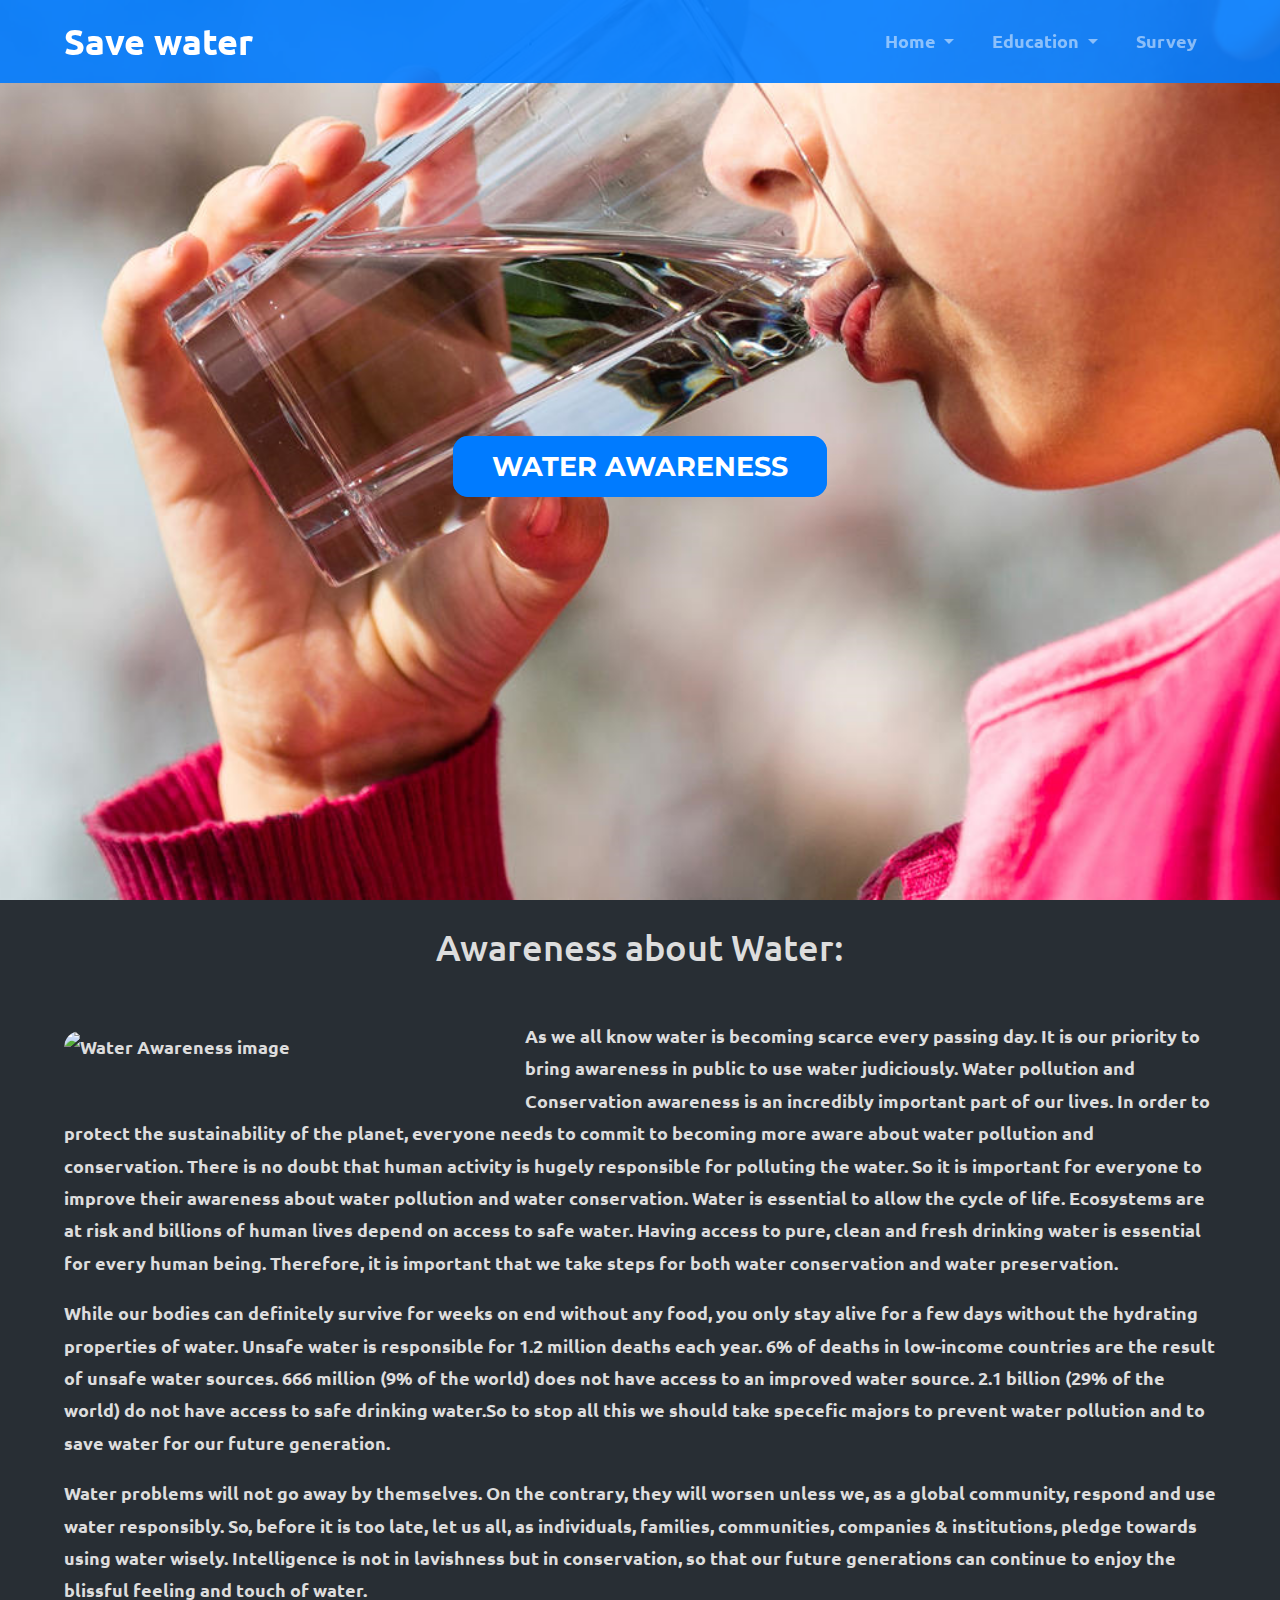
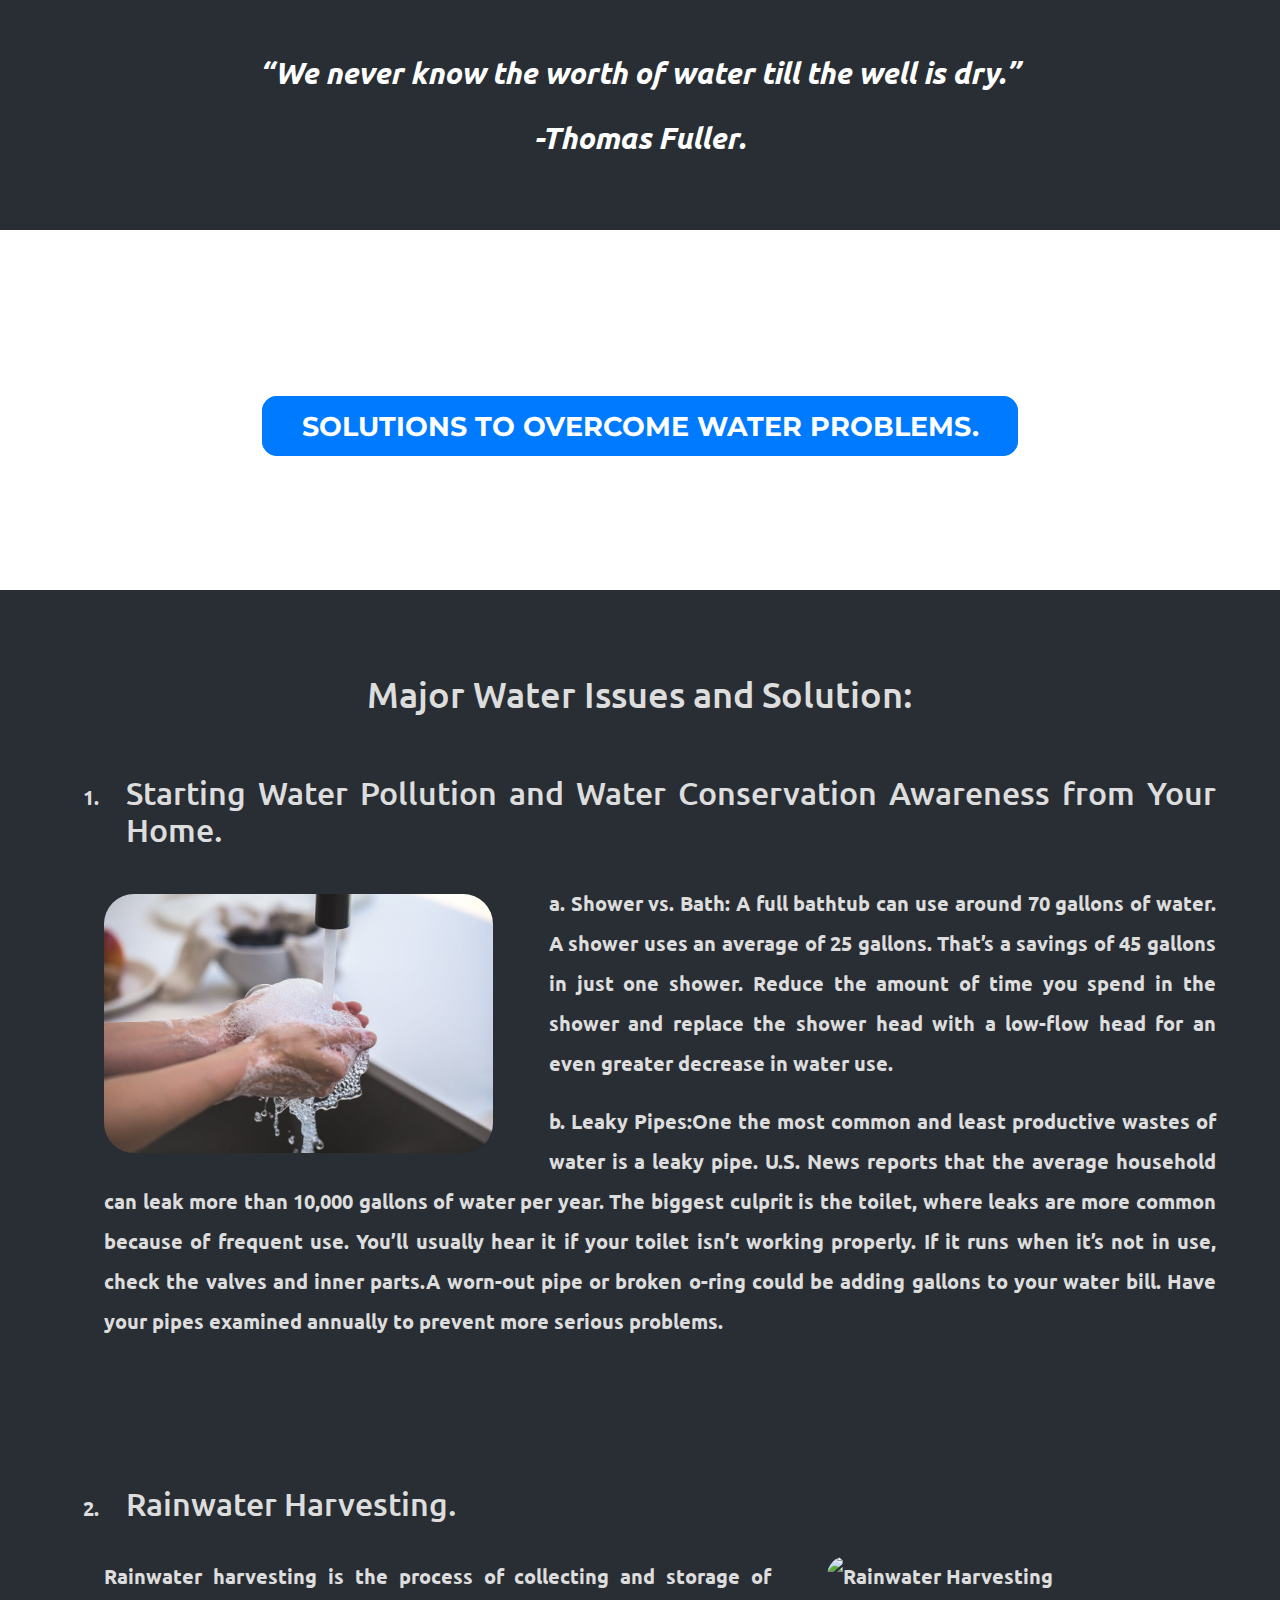
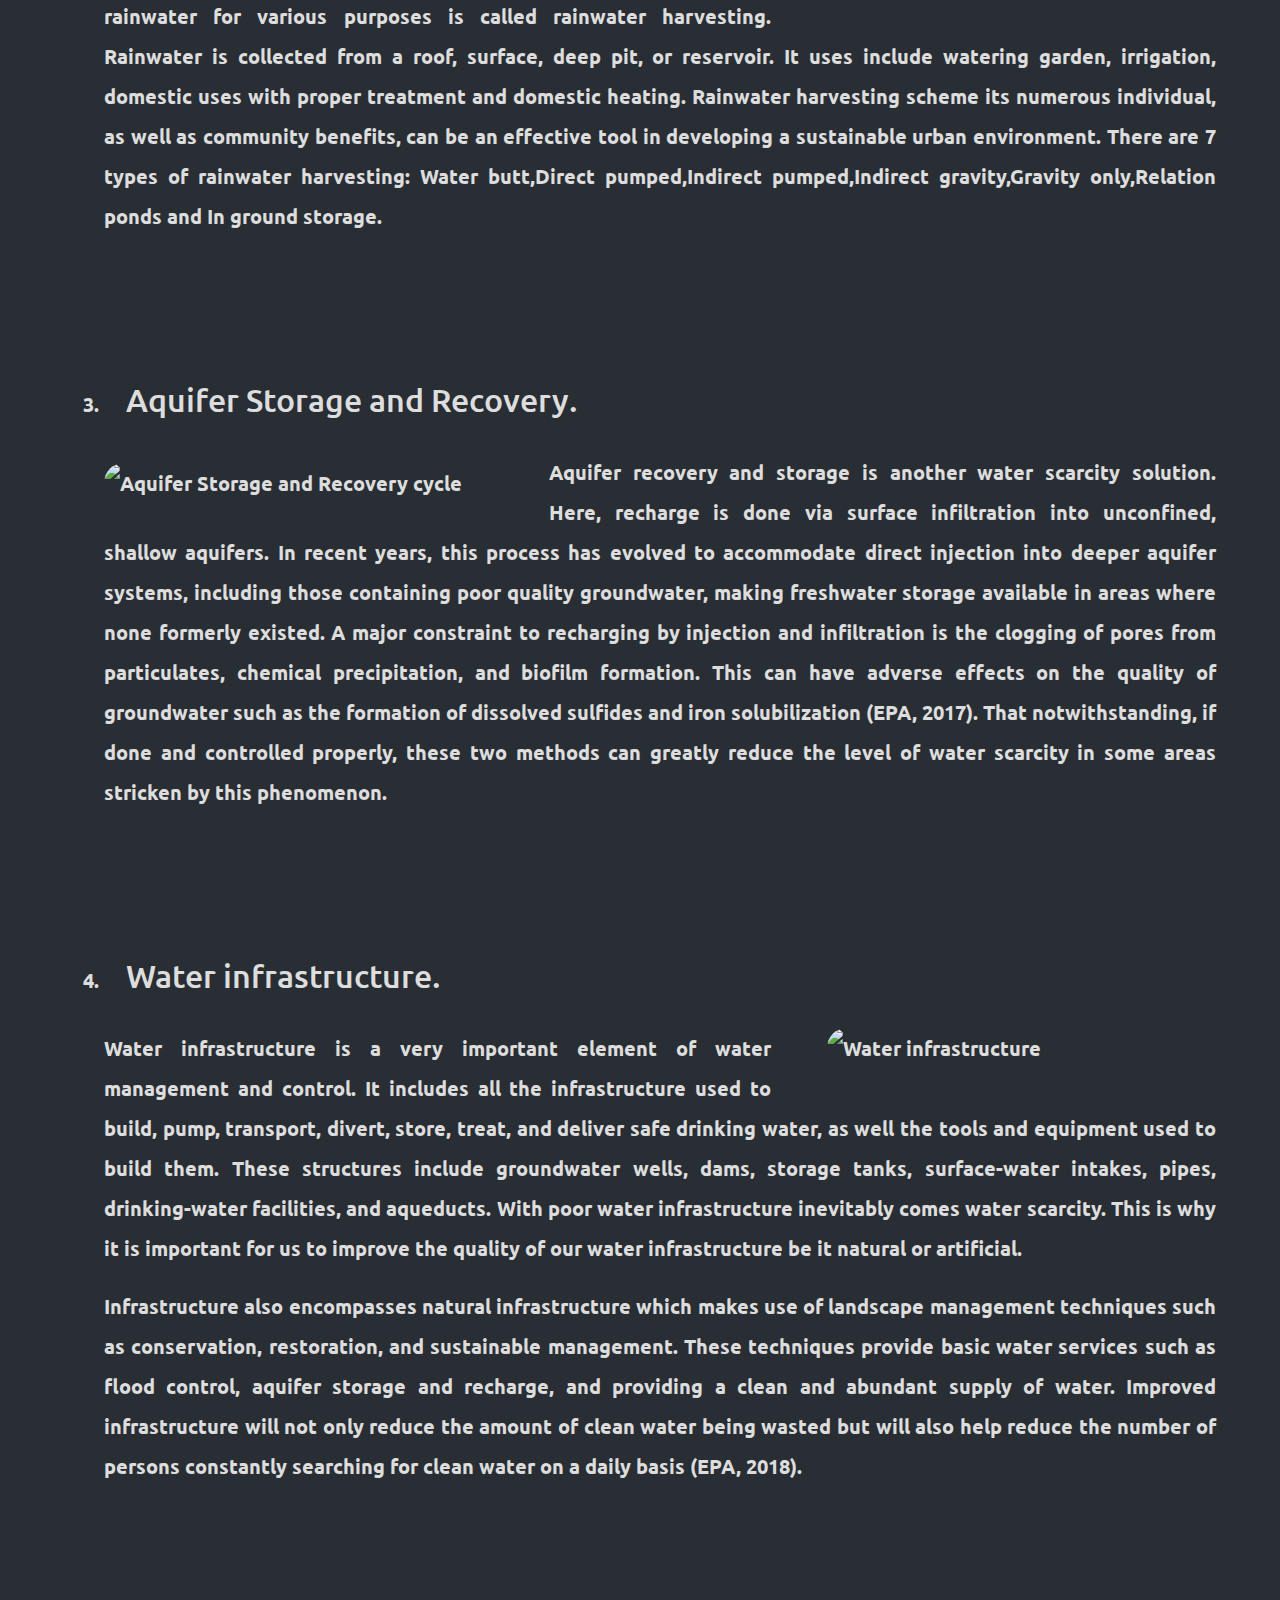
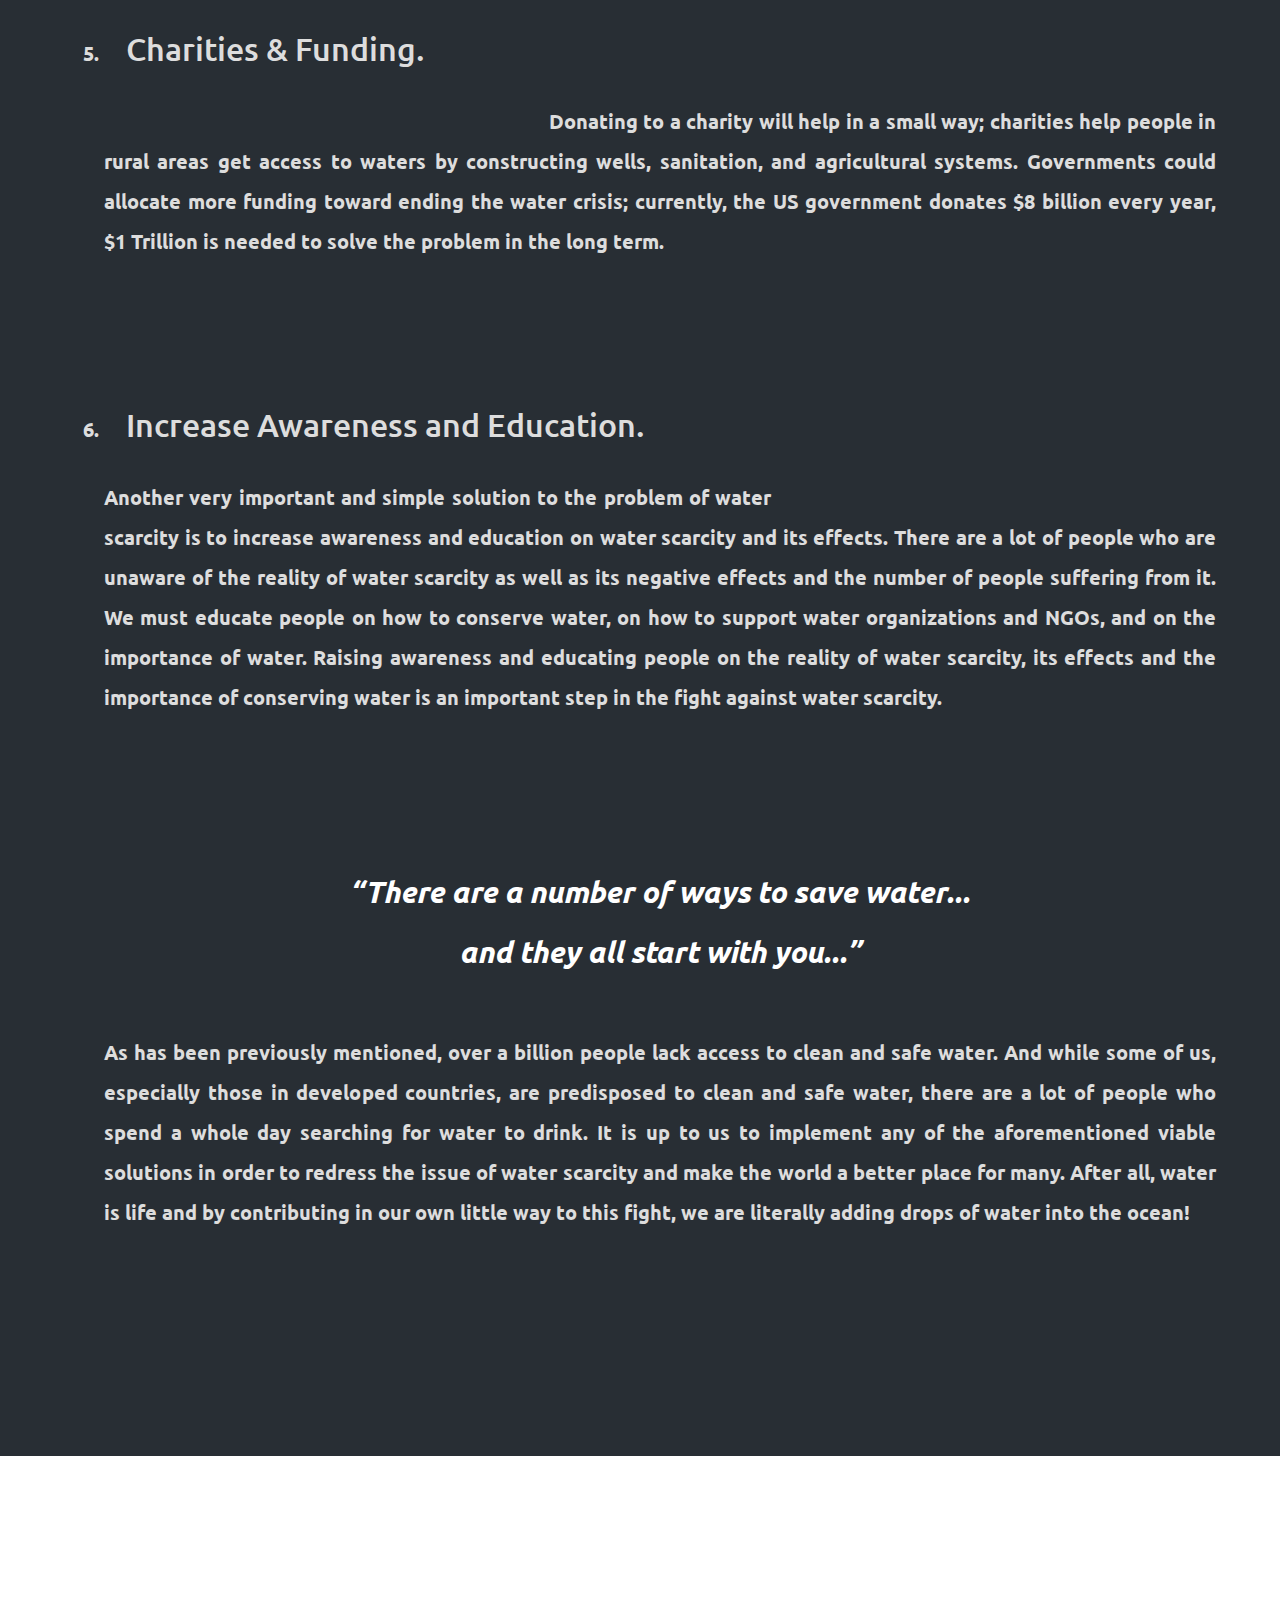
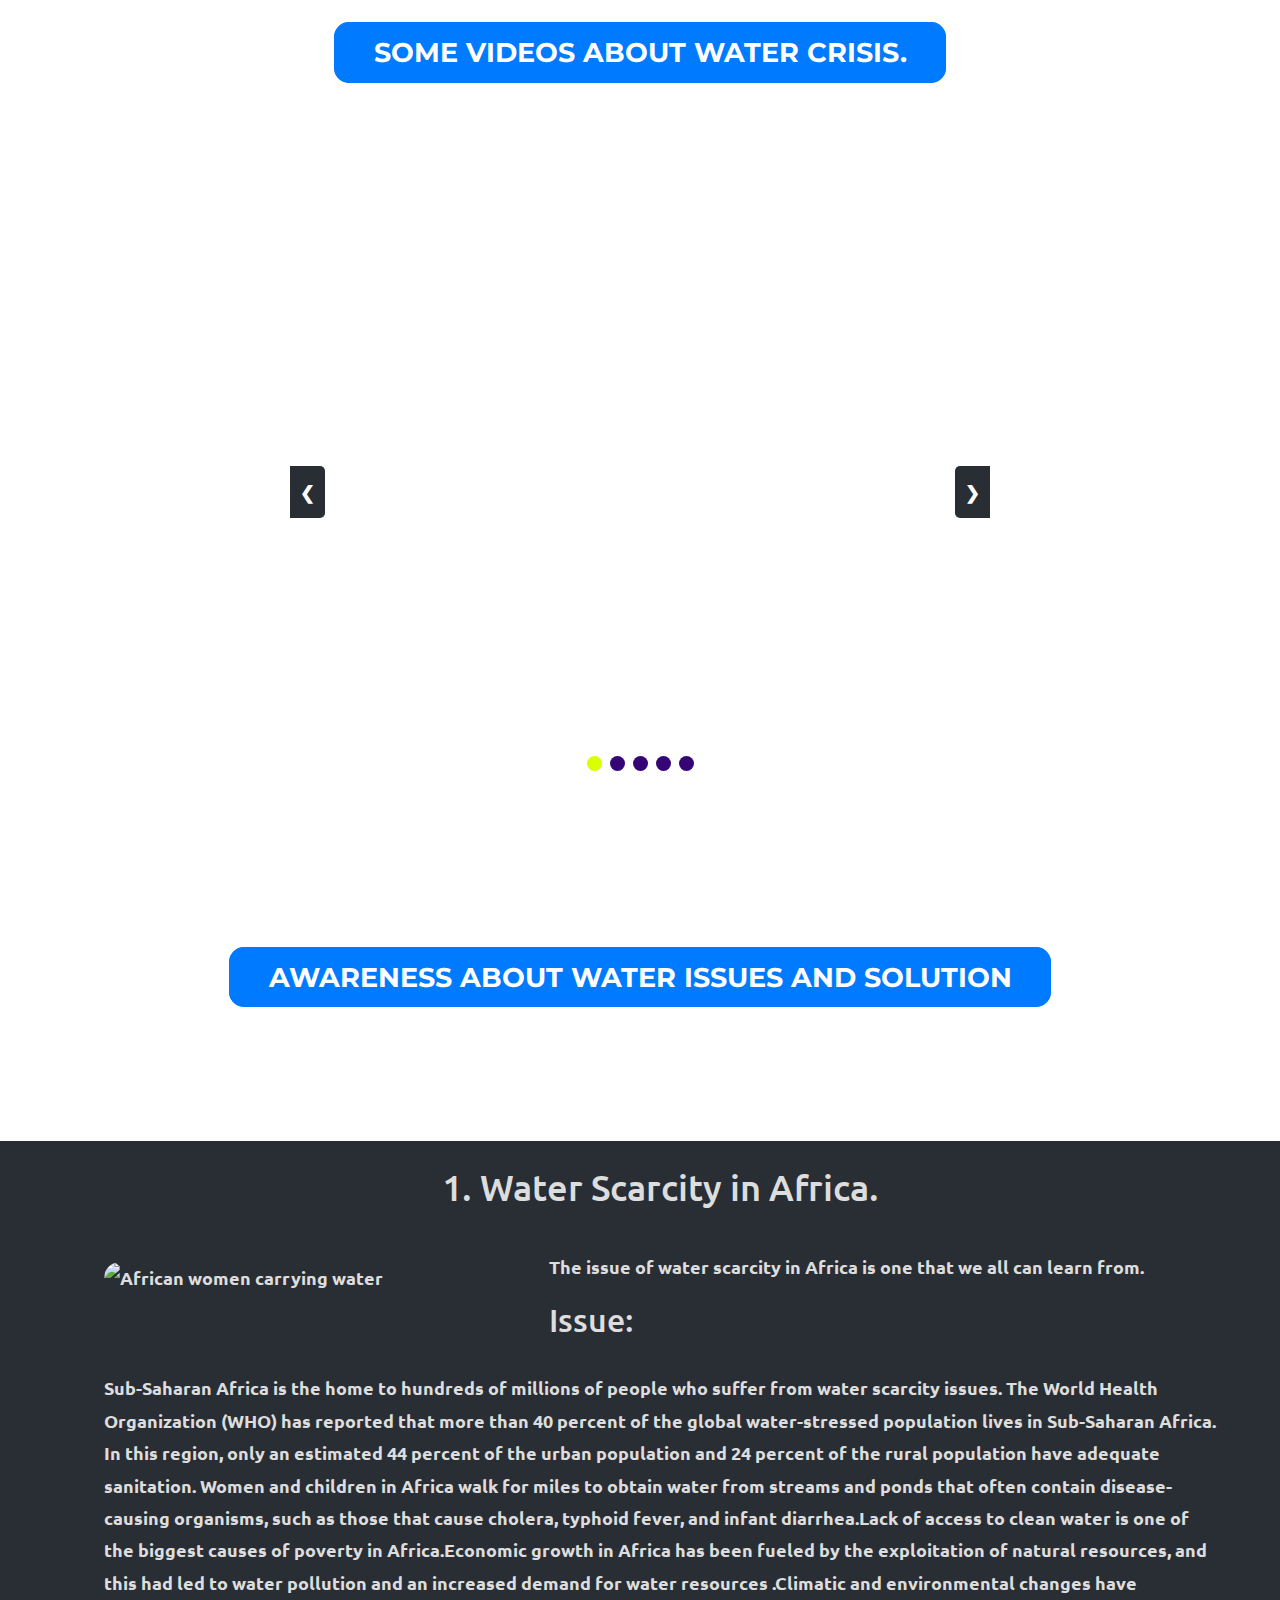
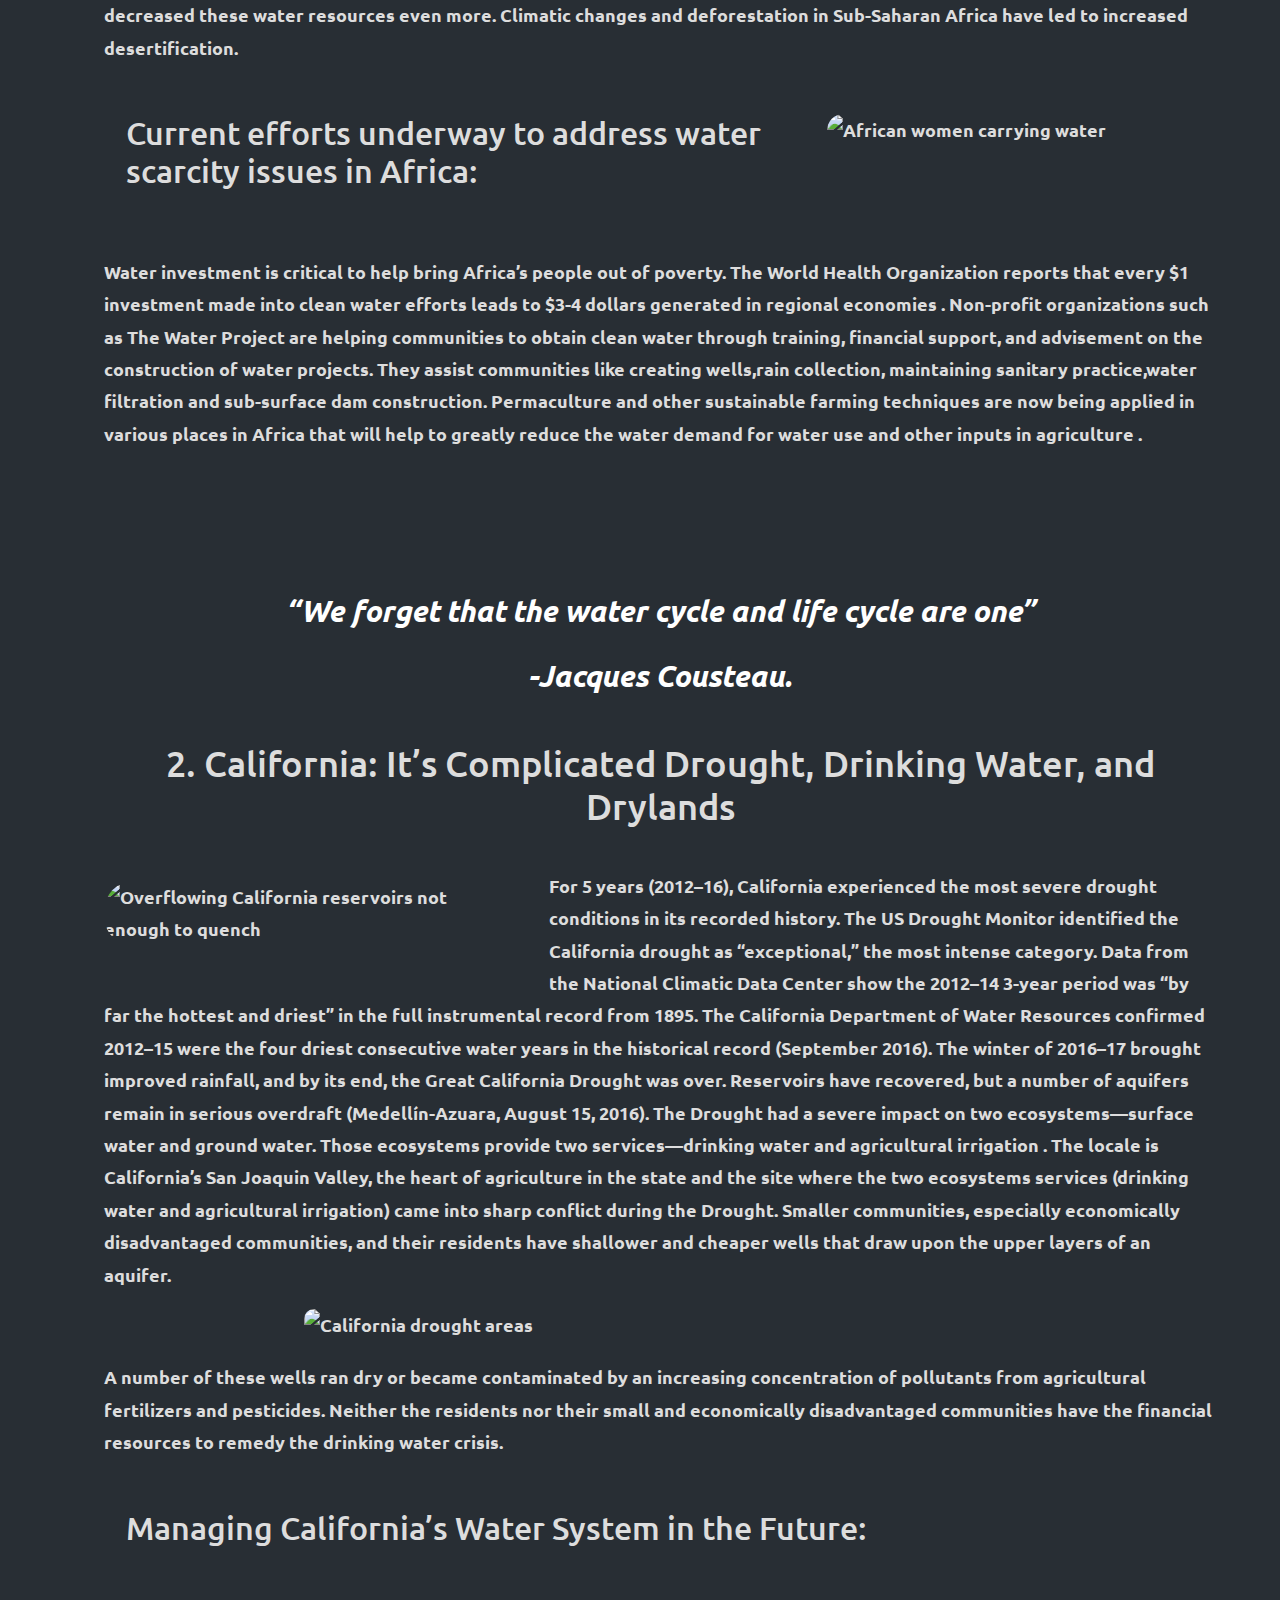
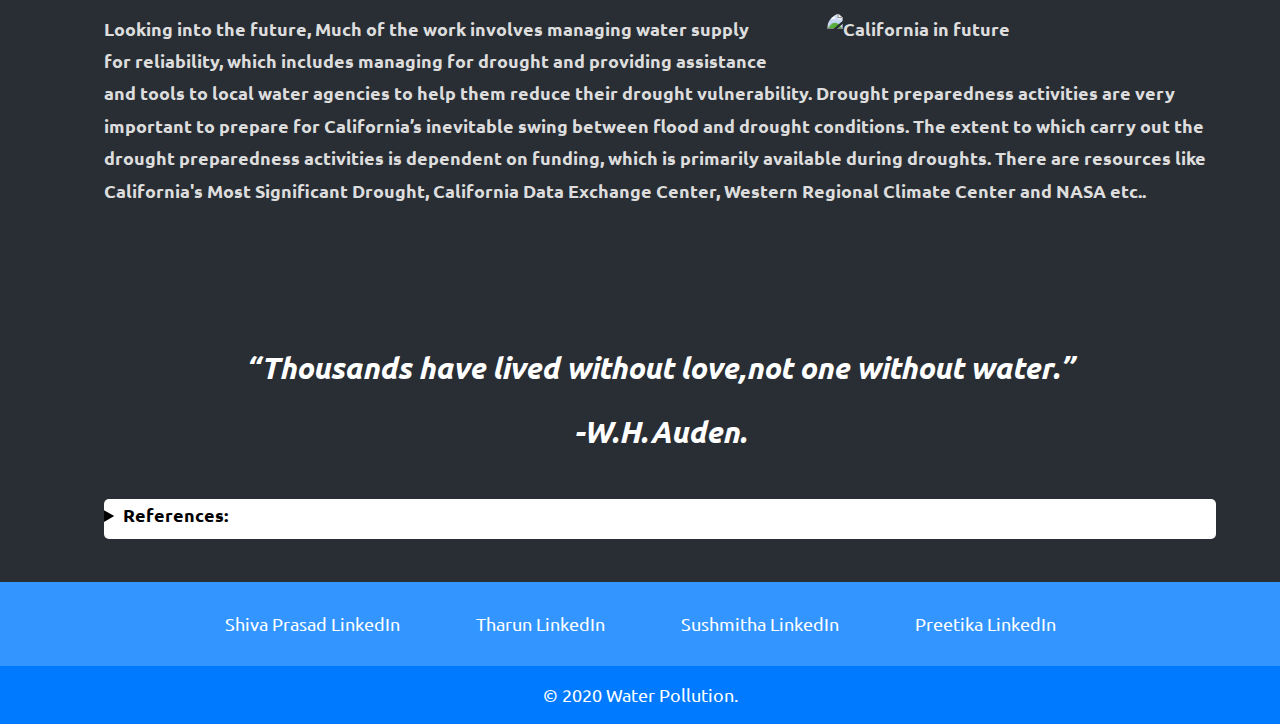
==== commit 0455f50a: "Update Awa.html" ====
--- a/Awa.html
+++ b/Awa.html
@@ -48,22 +48,20 @@
                             Home
                         </a>
                         <div class="dropdown-menu" aria-labelledby="navbarDropdown">
-                            <a class="dropdown-item" href="#">About Us</a></div>
+                            <a class="dropdown-item" href="#aboutus">About Us</a></div>
                     </li>
                     <li class="nav-item dropdown">
                     <a class="nav-link dropdown-toggle" href="#" id="navbarDropdown" role="button" data-toggle="dropdown" aria-haspopup="true" aria-expanded="false"><i class="fa fa-graduation-cap" ></i>
                         Education
                     </a>
                         <div class="dropdown-menu" aria-labelledby="navbarDropdown">
-                            <a class="dropdown-item" href="pollution.html">Pollution</a>
-
-                            <a class="dropdown-item" href="#">Conservation</a>
+                         <a class="dropdown-item" href="pollution.html">Pollution</a>
                             <div class="dropdown-divider"></div>
-                            <a class="dropdown-item" href="#">Awareness</a>
+                            <a class="dropdown-item" href="Awa.html">Awareness</a>
                         </div>
                     </li>
                     <li class="nav-item"><a class="nav-link"><i class="fa fa-question-circle" ></i>Survey</a></li>
-                    <li class="nav-item"><a class="nav-link">News</a></li>
+        
                 </ul>
             </div>
         </nav>
